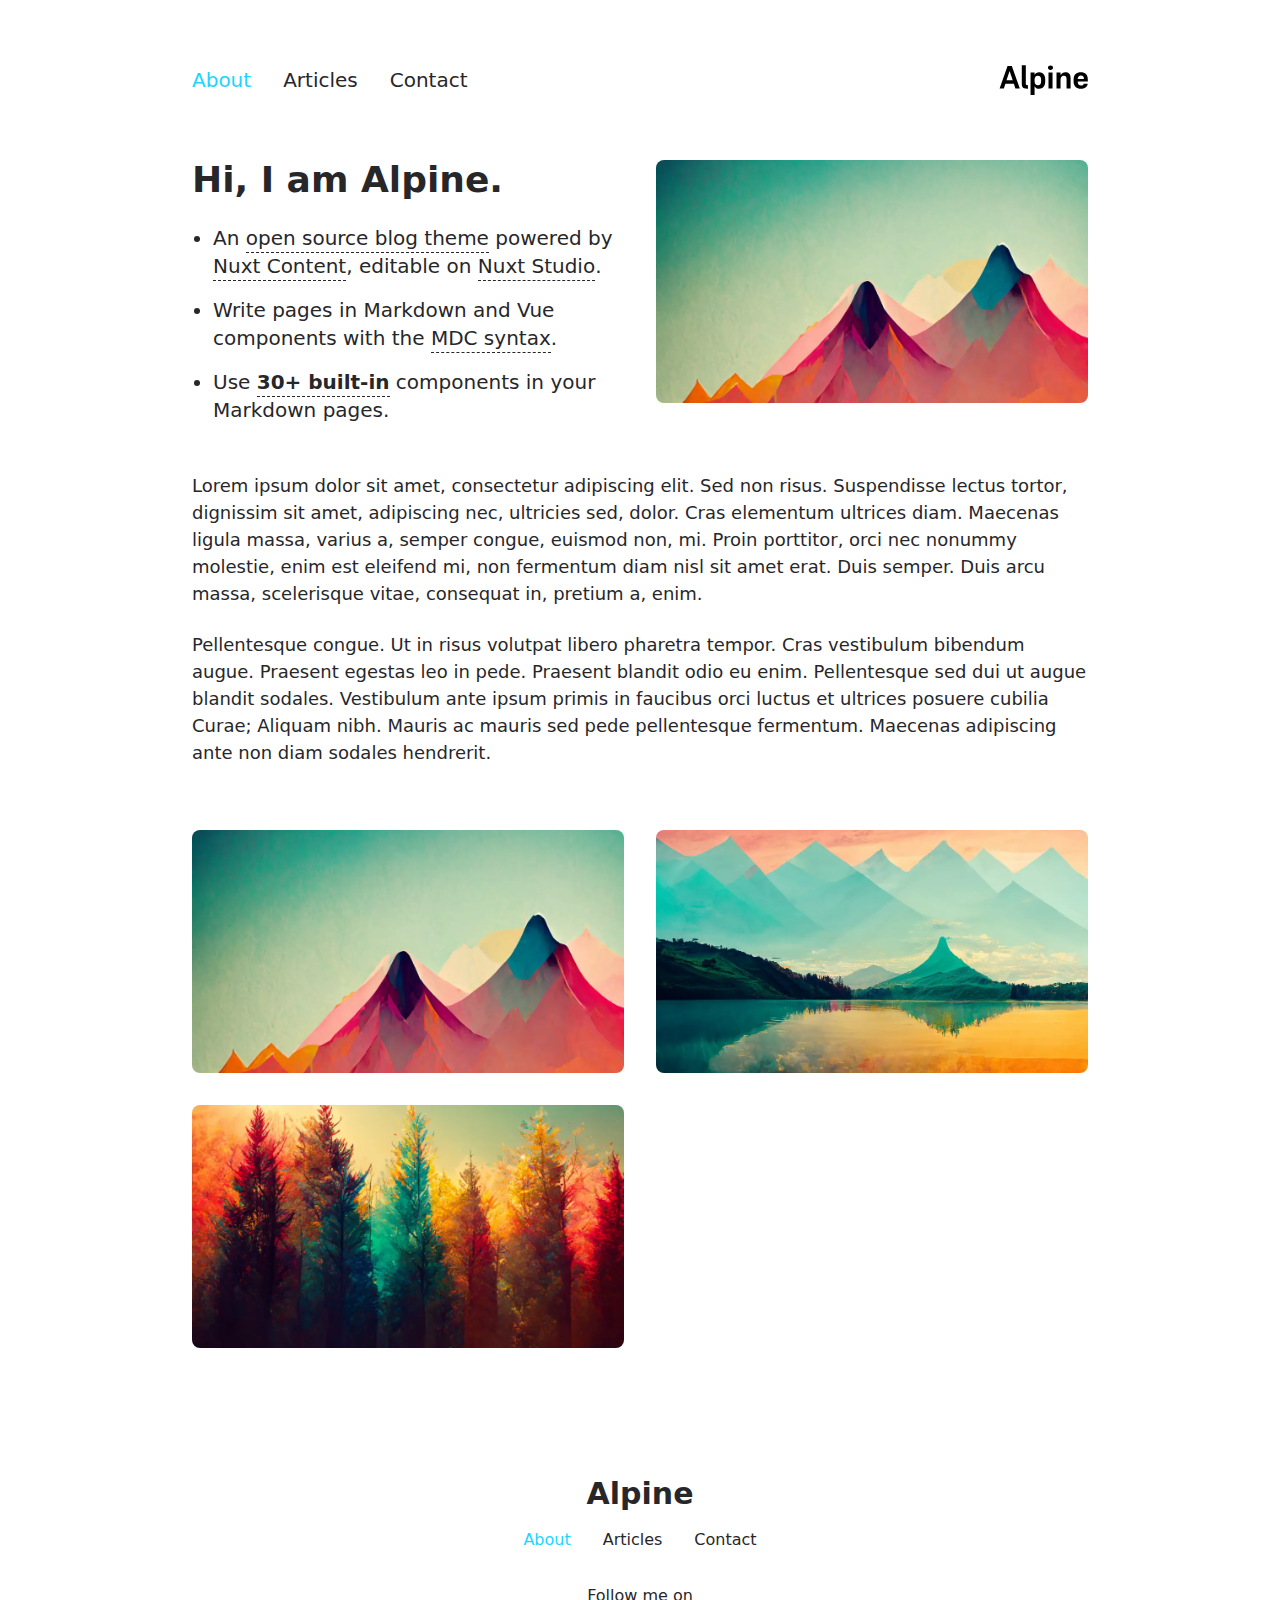
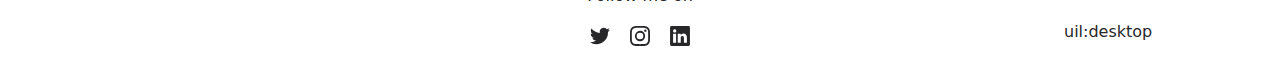
==== index.html @ a9c161ca "Deploying to gh-pages from @ tacxou/alpinenuxt@065f4479658d2d00c48cddea967c4ecc5ad21da4 🚀" ====
<!DOCTYPE html>
<html lang="en">
<head><meta charset="utf-8">
<title>Alpine</title>
<meta name="viewport" content="width=device-width, initial-scale=1">
<meta name="twitter:card" content="summary_large_image">
<meta property="og:image" content="/social-card-preview.png">
<meta property="og:image:width" content="400">
<meta property="og:image:height" content="300">
<meta property="og:image:alt" content="An image showcasing my project.">
<meta property="og:title" content="Alpine">
<meta name="description" content="An open source blog theme powered by Nuxt.">
<meta property="og:description" content="An open source blog theme powered by Nuxt."><link rel="preload" as="fetch" crossorigin="anonymous" href="/_payload.json"><style id="pinceau-theme">@media { :root {--pinceau-mq: initial; --alpine-readableLine: 68ch;--alpine-backdrop-backgroundColor: #f4f4f5b3;--prose-code-inline-padding: 0.2rem 0.375rem 0.2rem 0.375rem;--prose-code-block-backdropFilter: contrast(1);--prose-code-block-border-style: solid;--prose-code-block-border-width: 1px;--prose-tbody-tr-borderBottom-style: dashed;--prose-tbody-tr-borderBottom-width: 1px;--prose-th-textAlign: inherit;--prose-thead-borderBottom-style: solid;--prose-thead-borderBottom-width: 1px;--prose-thead-border-style: solid;--prose-thead-border-width: 0px;--prose-table-textAlign: start;--prose-hr-width: 1px;--prose-hr-style: solid;--prose-li-listStylePosition: outside;--prose-ol-li-markerColor: currentColor;--prose-ol-paddingInlineStart: 21px;--prose-ol-listStyleType: decimal;--prose-ul-li-markerColor: currentColor;--prose-ul-paddingInlineStart: 21px;--prose-ul-listStyleType: disc;--prose-blockquote-border-style: solid;--prose-blockquote-border-width: 4px;--prose-blockquote-quotes: '201C' '201D' '2018' '2019';--prose-blockquote-paddingInlineStart: 24px;--prose-a-code-color-hover: currentColor;--prose-a-code-color-static: currentColor;--prose-a-hasCode-borderBottom: none;--prose-a-border-distance: 2px;--prose-a-border-color-hover: currentColor;--prose-a-border-color-static: currentColor;--prose-a-border-style-hover: solid;--prose-a-border-style-static: dashed;--prose-a-border-width: 1px;--prose-a-color-static: inherit;--prose-a-textDecoration: none;--prose-h6-margin: 3rem 0 2rem;--prose-h5-margin: 3rem 0 2rem;--prose-h4-margin: 3rem 0 2rem;--prose-h3-margin: 3rem 0 2rem;--prose-h2-margin: 3rem 0 2rem;--prose-h1-margin: 0 0 2rem;--prose-p-fontSize: 18px;--typography-lead-loose: 2;--typography-lead-relaxed: 1.625;--typography-lead-normal: 1.5;--typography-lead-snug: 1.375;--typography-lead-tight: 1.25;--typography-lead-none: 1;--typography-lead-10: 2.5rem;--typography-lead-9: 2.25rem;--typography-lead-8: 2rem;--typography-lead-7: 1.75rem;--typography-lead-6: 1.5rem;--typography-lead-5: 1.25rem;--typography-lead-4: 1rem;--typography-lead-3: .75rem;--typography-lead-2: .5rem;--typography-lead-1: .025rem;--typography-fontWeight-black: 900;--typography-fontWeight-extrabold: 800;--typography-fontWeight-bold: 700;--typography-fontWeight-semibold: 600;--typography-fontWeight-medium: 500;--typography-fontWeight-normal: 400;--typography-fontWeight-light: 300;--typography-fontWeight-extralight: 200;--typography-fontWeight-thin: 100;--typography-fontSize-9xl: 128px;--typography-fontSize-8xl: 96px;--typography-fontSize-7xl: 72px;--typography-fontSize-6xl: 60px;--typography-fontSize-5xl: 48px;--typography-fontSize-4xl: 36px;--typography-fontSize-3xl: 30px;--typography-fontSize-2xl: 24px;--typography-fontSize-xl: 20px;--typography-fontSize-lg: 18px;--typography-fontSize-base: 16px;--typography-fontSize-sm: 14px;--typography-fontSize-xs: 12px;--typography-letterSpacing-wide: 0.025em;--typography-letterSpacing-tight: -0.025em;--typography-verticalMargin-base: 24px;--typography-verticalMargin-sm: 16px;--elements-border-secondary-hover: [object Object];--elements-backdrop-background: #fffc;--elements-backdrop-filter: saturate(200%) blur(20px);--elements-container-maxWidth: 64rem;--lead-loose: 2;--lead-relaxed: 1.625;--lead-normal: 1.5;--lead-snug: 1.375;--lead-tight: 1.25;--lead-none: 1;--lead-10: 2.5rem;--lead-9: 2.25rem;--lead-8: 2rem;--lead-7: 1.75rem;--lead-6: 1.5rem;--lead-5: 1.25rem;--lead-4: 1rem;--lead-3: .75rem;--lead-2: .5rem;--lead-1: .025rem;--letterSpacing-widest: 0.1em;--letterSpacing-wider: 0.05em;--letterSpacing-wide: 0.025em;--letterSpacing-normal: 0em;--letterSpacing-tight: -0.025em;--letterSpacing-tighter: -0.05em;--fontSize-9xl: 8rem;--fontSize-8xl: 6rem;--fontSize-7xl: 4.5rem;--fontSize-6xl: 3.75rem;--fontSize-5xl: 3rem;--fontSize-4xl: 2.25rem;--fontSize-3xl: 1.875rem;--fontSize-2xl: 1.5rem;--fontSize-xl: 1.25rem;--fontSize-lg: 1.125rem;--fontSize-base: 1rem;--fontSize-sm: 0.875rem;--fontSize-xs: 0.75rem;--fontWeight-black: 900;--fontWeight-extrabold: 800;--fontWeight-bold: 700;--fontWeight-semibold: 600;--fontWeight-medium: 500;--fontWeight-normal: 400;--fontWeight-light: 300;--fontWeight-extralight: 200;--fontWeight-thin: 100;--font-mono: ui-monospace, SFMono-Regular, Menlo, Monaco, Consolas, Liberation Mono, Courier New, monospace;--font-serif: ui-serif, Georgia, Cambria, Times New Roman, Times, serif;--font-sans: ui-sans-serif, system-ui, -apple-system, BlinkMacSystemFont, Segoe UI, Roboto, Helvetica Neue, Arial, Noto Sans, sans-serif, Apple Color Emoji, Segoe UI Emoji, Segoe UI Symbol, Noto Color Emoji;--opacity-total: 1;--opacity-high: 0.8;--opacity-medium: 0.5;--opacity-soft: 0.3;--opacity-light: 0.15;--opacity-bright: 0.1;--opacity-noOpacity: 0;--borderWidth-lg: 3px;--borderWidth-md: 2px;--borderWidth-sm: 1px;--borderWidth-noBorder: 0;--space-rem-875: 0.875rem;--space-rem-625: 0.625rem;--space-rem-375: 0.375rem;--space-rem-125: 0.125rem;--space-px: 1px;--space-128: 32rem;--space-96: 24rem;--space-80: 20rem;--space-72: 18rem;--space-64: 16rem;--space-60: 15rem;--space-56: 14rem;--space-52: 13rem;--space-48: 12rem;--space-44: 11rem;--space-40: 10rem;--space-36: 9rem;--space-32: 8rem;--space-28: 7rem;--space-24: 6rem;--space-20: 5rem;--space-16: 4rem;--space-14: 3.5rem;--space-12: 3rem;--space-11: 2.75rem;--space-10: 2.5rem;--space-9: 2.25rem;--space-8: 2rem;--space-7: 1.75rem;--space-6: 1.5rem;--space-5: 1.25rem;--space-4: 1rem;--space-3: 0.75rem;--space-2: 0.5rem;--space-1: 0.25rem;--space-0: 0px;--size-full: 100%;--size-7xl: 80rem;--size-6xl: 72rem;--size-5xl: 64rem;--size-4xl: 56rem;--size-3xl: 48rem;--size-2xl: 42rem;--size-xl: 36rem;--size-lg: 32rem;--size-md: 28rem;--size-sm: 24rem;--size-xs: 20rem;--size-200: 200px;--size-104: 104px;--size-80: 80px;--size-64: 64px;--size-56: 56px;--size-48: 48px;--size-40: 40px;--size-32: 32px;--size-24: 24px;--size-20: 20px;--size-16: 16px;--size-12: 12px;--size-8: 8px;--size-6: 6px;--size-4: 4px;--size-2: 2px;--size-0: 0px;--radii-full: 9999px;--radii-3xl: 1.75rem;--radii-2xl: 1.5rem;--radii-xl: 1rem;--radii-lg: 0.75rem;--radii-md: 0.5rem;--radii-sm: 0.375rem;--radii-xs: 0.25rem;--radii-2xs: 0.125rem;--radii-none: 0px;--shadow-none: 0px 0px 0px 0px transparent;--shadow-lg: 0px 10px 15px -3px #000000, 0px 4px 6px -4px #000000;--shadow-md: 0px 4px 6px -1px #000000, 0px 2px 4px -2px #000000;--shadow-sm: 0px 1px 3px 0px #000000, 0px 1px 2px -1px #000000;--shadow-xs: 0px 1px 2px 0px #000000;--height-screen: 100vh;--width-screen: 100vw;--color-primary-900: #002e38;--color-primary-800: #005c70;--color-primary-700: #008aa9;--color-primary-600: #00b9e1;--color-primary-500: #1ad6ff;--color-primary-400: #40ddff;--color-primary-300: #66e4ff;--color-primary-200: #8deaff;--color-primary-100: #b3f1ff;--color-primary-50: #d9f8ff;--color-ruby-900: #380011;--color-ruby-800: #700021;--color-ruby-700: #a90032;--color-ruby-600: #e10043;--color-ruby-500: #ff1a5e;--color-ruby-400: #ff4079;--color-ruby-300: #ff6694;--color-ruby-200: #ff8dae;--color-ruby-100: #ffb3c9;--color-ruby-50: #ffd9e4;--color-pink-900: #380025;--color-pink-800: #70004b;--color-pink-700: #a90070;--color-pink-600: #e10095;--color-pink-500: #ff1ab2;--color-pink-400: #ff40bf;--color-pink-300: #ff66cc;--color-pink-200: #ff8dd8;--color-pink-100: #ffb3e5;--color-pink-50: #ffd9f2;--color-purple-900: #190038;--color-purple-800: #330070;--color-purple-700: #4c00a9;--color-purple-600: #6500e1;--color-purple-500: #811aff;--color-purple-400: #9640ff;--color-purple-300: #ab66ff;--color-purple-200: #c08dff;--color-purple-100: #d5b3ff;--color-purple-50: #ead9ff;--color-royalblue-900: #0b0531;--color-royalblue-800: #160a62;--color-royalblue-700: #211093;--color-royalblue-600: #2c15c4;--color-royalblue-500: #4127e8;--color-royalblue-400: #614bec;--color-royalblue-300: #806ff0;--color-royalblue-200: #a093f3;--color-royalblue-100: #c0b7f7;--color-royalblue-50: #dfdbfb;--color-indigoblue-900: #001238;--color-indigoblue-800: #002370;--color-indigoblue-700: #0035a9;--color-indigoblue-600: #0047e1;--color-indigoblue-500: #1a62ff;--color-indigoblue-400: #407cff;--color-indigoblue-300: #6696ff;--color-indigoblue-200: #8db0ff;--color-indigoblue-100: #b3cbff;--color-indigoblue-50: #d9e5ff;--color-blue-900: #002438;--color-blue-800: #004870;--color-blue-700: #006ca9;--color-blue-600: #0090e1;--color-blue-500: #1aadff;--color-blue-400: #40bbff;--color-blue-300: #66c8ff;--color-blue-200: #8dd6ff;--color-blue-100: #b3e4ff;--color-blue-50: #d9f1ff;--color-lightblue-900: #002e38;--color-lightblue-800: #005c70;--color-lightblue-700: #008aa9;--color-lightblue-600: #00b9e1;--color-lightblue-500: #1ad6ff;--color-lightblue-400: #40ddff;--color-lightblue-300: #66e4ff;--color-lightblue-200: #8deaff;--color-lightblue-100: #b3f1ff;--color-lightblue-50: #d9f8ff;--color-teal-900: #062a28;--color-teal-800: #0b544f;--color-teal-700: #117d77;--color-teal-600: #16a79e;--color-teal-500: #1cd1c6;--color-teal-400: #36e4da;--color-teal-300: #5fe9e1;--color-teal-200: #87efe9;--color-teal-100: #aff4f0;--color-teal-50: #d7faf8;--color-pear-900: #2a2b09;--color-pear-800: #545512;--color-pear-700: #7e801b;--color-pear-600: #a8aa24;--color-pear-500: #d0d32f;--color-pear-400: #d8da52;--color-pear-300: #e0e274;--color-pear-200: #e8e997;--color-pear-100: #eff0ba;--color-pear-50: #f7f8dc;--color-red-900: #380300;--color-red-800: #700700;--color-red-700: #a90a00;--color-red-600: #e10e00;--color-red-500: #ff281a;--color-red-400: #ff4c40;--color-red-300: #ff7066;--color-red-200: #ff948d;--color-red-100: #ffb7b3;--color-red-50: #ffdbd9;--color-orange-900: #381800;--color-orange-800: #702f00;--color-orange-700: #a94700;--color-orange-600: #e15e00;--color-orange-500: #ff7a1a;--color-orange-400: #ff9040;--color-orange-300: #ffa666;--color-orange-200: #ffbd8d;--color-orange-100: #ffd3b3;--color-orange-50: #ffe9d9;--color-yellow-900: #362b03;--color-yellow-800: #6d5605;--color-yellow-700: #a38108;--color-yellow-600: #daac0a;--color-yellow-500: #f5c828;--color-yellow-400: #f7d14c;--color-yellow-300: #f8da70;--color-yellow-200: #fae393;--color-yellow-100: #fcedb7;--color-yellow-50: #fdf6db;--color-green-900: #003f25;--color-green-800: #005e38;--color-green-700: #007e4a;--color-green-600: #009d5d;--color-green-500: #00bd6f;--color-green-400: #00dc82;--color-green-300: #30ffaa;--color-green-200: #83ffcc;--color-green-100: #acffdd;--color-green-50: #d6ffee;--color-gray-900: #18181B;--color-gray-800: #27272A;--color-gray-700: #3f3f46;--color-gray-600: #52525B;--color-gray-500: #71717A;--color-gray-400: #a1a1aa;--color-gray-300: #D4d4d8;--color-gray-200: #e4e4e7;--color-gray-100: #f4f4f5;--color-gray-50: #fafafa;--color-black: #0c0c0d;--color-white: #FFFFFF;--media-portrait: only screen and (orientation: portrait);--media-landscape: only screen and (orientation: landscape);--media-rm: (prefers-reduced-motion: reduce);--media-2xl: (min-width: 1536px);--media-xl: (min-width: 1280px);--media-lg: (min-width: 1024px);--media-md: (min-width: 768px);--media-sm: (min-width: 640px);--media-xs: (min-width: 475px);--alpine-body-color: var(--color-gray-800);--alpine-body-backgroundColor: var(--color-white);--prose-code-inline-fontWeight: var(--typography-fontWeight-normal);--prose-code-inline-fontSize: var(--typography-fontSize-sm);--prose-code-inline-borderRadius: var(--radii-xs);--prose-code-block-pre-padding: var(--typography-verticalMargin-sm);--prose-code-block-margin: var(--typography-verticalMargin-base) 0;--prose-code-block-fontSize: var(--typography-fontSize-sm);--prose-tbody-code-inline-fontSize: var(--typography-fontSize-sm);--prose-tbody-td-padding: var(--typography-verticalMargin-sm);--prose-th-fontWeight: var(--typography-fontWeight-semibold);--prose-th-padding: 0 var(--typography-verticalMargin-sm) var(--typography-verticalMargin-sm) var(--typography-verticalMargin-sm);--prose-table-lineHeight: var(--typography-lead-6);--prose-table-fontSize: var(--typography-fontSize-sm);--prose-table-margin: var(--typography-verticalMargin-base) 0;--prose-hr-margin: var(--typography-verticalMargin-base) 0;--prose-li-margin: var(--typography-verticalMargin-sm) 0;--prose-ol-margin: var(--typography-verticalMargin-base) 0;--prose-ul-margin: var(--typography-verticalMargin-base) 0;--prose-blockquote-margin: var(--typography-verticalMargin-base) 0;--prose-a-code-border-style: var(--prose-a-border-style-static);--prose-a-code-border-width: var(--prose-a-border-width);--prose-a-fontWeight: var(--typography-fontWeight-medium);--prose-img-margin: var(--typography-verticalMargin-base) 0;--prose-strong-fontWeight: var(--typography-fontWeight-semibold);--prose-h6-iconSize: var(--typography-fontSize-base);--prose-h6-fontWeight: var(--typography-fontWeight-semibold);--prose-h6-lineHeight: var(--typography-lead-normal);--prose-h6-fontSize: var(--typography-fontSize-lg);--prose-h5-iconSize: var(--typography-fontSize-lg);--prose-h5-fontWeight: var(--typography-fontWeight-semibold);--prose-h5-lineHeight: var(--typography-lead-snug);--prose-h5-fontSize: var(--typography-fontSize-xl);--prose-h4-iconSize: var(--typography-fontSize-lg);--prose-h4-letterSpacing: var(--typography-letterSpacing-tight);--prose-h4-fontWeight: var(--typography-fontWeight-semibold);--prose-h4-lineHeight: var(--typography-lead-snug);--prose-h4-fontSize: var(--typography-fontSize-2xl);--prose-h3-iconSize: var(--typography-fontSize-xl);--prose-h3-letterSpacing: var(--typography-letterSpacing-tight);--prose-h3-fontWeight: var(--typography-fontWeight-semibold);--prose-h3-lineHeight: var(--typography-lead-snug);--prose-h3-fontSize: var(--typography-fontSize-3xl);--prose-h2-iconSize: var(--typography-fontSize-2xl);--prose-h2-letterSpacing: var(--typography-letterSpacing-tight);--prose-h2-fontWeight: var(--typography-fontWeight-semibold);--prose-h2-lineHeight: var(--typography-lead-tight);--prose-h2-fontSize: var(--typography-fontSize-4xl);--prose-h1-iconSize: var(--typography-fontSize-3xl);--prose-h1-letterSpacing: var(--typography-letterSpacing-tight);--prose-h1-fontWeight: var(--typography-fontWeight-bold);--prose-h1-lineHeight: var(--typography-lead-tight);--prose-h1-fontSize: var(--typography-fontSize-5xl);--prose-p-br-margin: var(--typography-verticalMargin-base) 0 0 0;--prose-p-margin: var(--typography-verticalMargin-base) 0;--prose-p-lineHeight: var(--typography-lead-normal);--typography-color-primary-900: var(--color-primary-900);--typography-color-primary-800: var(--color-primary-800);--typography-color-primary-700: var(--color-primary-700);--typography-color-primary-600: var(--color-primary-600);--typography-color-primary-500: var(--color-primary-500);--typography-color-primary-400: var(--color-primary-400);--typography-color-primary-300: var(--color-primary-300);--typography-color-primary-200: var(--color-primary-200);--typography-color-primary-100: var(--color-primary-100);--typography-color-primary-50: var(--color-primary-50);--typography-font-code: var(--font-mono);--typography-font-body: var(--font-sans);--typography-font-display: var(--font-sans);--typography-body-backgroundColor: var(--color-white);--typography-body-color: var(--color-black);--elements-state-danger-borderColor-secondary: var(--color-red-200);--elements-state-danger-borderColor-primary: var(--color-red-100);--elements-state-danger-backgroundColor-secondary: var(--color-red-100);--elements-state-danger-backgroundColor-primary: var(--color-red-50);--elements-state-danger-color-secondary: var(--color-red-600);--elements-state-danger-color-primary: var(--color-red-500);--elements-state-warning-borderColor-secondary: var(--color-yellow-200);--elements-state-warning-borderColor-primary: var(--color-yellow-100);--elements-state-warning-backgroundColor-secondary: var(--color-yellow-100);--elements-state-warning-backgroundColor-primary: var(--color-yellow-50);--elements-state-warning-color-secondary: var(--color-yellow-700);--elements-state-warning-color-primary: var(--color-yellow-600);--elements-state-success-borderColor-secondary: var(--color-green-200);--elements-state-success-borderColor-primary: var(--color-green-100);--elements-state-success-backgroundColor-secondary: var(--color-green-100);--elements-state-success-backgroundColor-primary: var(--color-green-50);--elements-state-success-color-secondary: var(--color-green-600);--elements-state-success-color-primary: var(--color-green-500);--elements-state-info-borderColor-secondary: var(--color-blue-200);--elements-state-info-borderColor-primary: var(--color-blue-100);--elements-state-info-backgroundColor-secondary: var(--color-blue-100);--elements-state-info-backgroundColor-primary: var(--color-blue-50);--elements-state-info-color-secondary: var(--color-blue-600);--elements-state-info-color-primary: var(--color-blue-500);--elements-state-primary-borderColor-secondary: var(--color-primary-200);--elements-state-primary-borderColor-primary: var(--color-primary-100);--elements-state-primary-backgroundColor-secondary: var(--color-primary-100);--elements-state-primary-backgroundColor-primary: var(--color-primary-50);--elements-state-primary-color-secondary: var(--color-primary-700);--elements-state-primary-color-primary: var(--color-primary-600);--elements-surface-secondary-backgroundColor: var(--color-gray-200);--elements-surface-primary-backgroundColor: var(--color-gray-100);--elements-surface-background-base: var(--color-gray-100);--elements-border-secondary-static: var(--color-gray-200);--elements-border-primary-hover: var(--color-gray-200);--elements-border-primary-static: var(--color-gray-100);--elements-container-padding-md: var(--space-16);--elements-container-padding-sm: var(--space-12);--elements-container-padding-xs: var(--space-8);--elements-container-padding-mobile: var(--space-6);--elements-text-secondary-color-hover: var(--color-gray-700);--elements-text-secondary-color-static: var(--color-gray-500);--elements-text-primary-color-static: var(--color-gray-900);--text-6xl-lineHeight: var(--lead-none);--text-6xl-fontSize: var(--fontSize-6xl);--text-5xl-lineHeight: var(--lead-none);--text-5xl-fontSize: var(--fontSize-5xl);--text-4xl-lineHeight: var(--lead-10);--text-4xl-fontSize: var(--fontSize-4xl);--text-3xl-lineHeight: var(--lead-9);--text-3xl-fontSize: var(--fontSize-3xl);--text-2xl-lineHeight: var(--lead-8);--text-2xl-fontSize: var(--fontSize-2xl);--text-xl-lineHeight: var(--lead-7);--text-xl-fontSize: var(--fontSize-xl);--text-lg-lineHeight: var(--lead-7);--text-lg-fontSize: var(--fontSize-lg);--text-base-lineHeight: var(--lead-6);--text-base-fontSize: var(--fontSize-base);--text-sm-lineHeight: var(--lead-5);--text-sm-fontSize: var(--fontSize-sm);--text-xs-lineHeight: var(--lead-4);--text-xs-fontSize: var(--fontSize-xs);--shadow-2xl: 0px 25px 50px -12px var(--color-gray-900);--shadow-xl: 0px 20px 25px -5px var(--color-gray-400), 0px 8px 10px -6px #000000;--color-secondary-900: var(--color-gray-900);--color-secondary-800: var(--color-gray-800);--color-secondary-700: var(--color-gray-700);--color-secondary-600: var(--color-gray-600);--color-secondary-500: var(--color-gray-500);--color-secondary-400: var(--color-gray-400);--color-secondary-300: var(--color-gray-300);--color-secondary-200: var(--color-gray-200);--color-secondary-100: var(--color-gray-100);--color-secondary-50: var(--color-gray-50);--prose-a-code-background-hover: var(--typography-color-primary-50);--prose-a-code-border-color-hover: var(--typography-color-primary-500);--prose-a-color-hover: var(--typography-color-primary-500);--typography-color-secondary-900: var(--color-secondary-900);--typography-color-secondary-800: var(--color-secondary-800);--typography-color-secondary-700: var(--color-secondary-700);--typography-color-secondary-600: var(--color-secondary-600);--typography-color-secondary-500: var(--color-secondary-500);--typography-color-secondary-400: var(--color-secondary-400);--typography-color-secondary-300: var(--color-secondary-300);--typography-color-secondary-200: var(--color-secondary-200);--typography-color-secondary-100: var(--color-secondary-100);--typography-color-secondary-50: var(--color-secondary-50);--prose-code-inline-backgroundColor: var(--typography-color-secondary-100);--prose-code-inline-color: var(--typography-color-secondary-700);--prose-code-block-backgroundColor: var(--typography-color-secondary-100);--prose-code-block-color: var(--typography-color-secondary-700);--prose-code-block-border-color: var(--typography-color-secondary-200);--prose-tbody-tr-borderBottom-color: var(--typography-color-secondary-200);--prose-th-color: var(--typography-color-secondary-600);--prose-thead-borderBottom-color: var(--typography-color-secondary-200);--prose-thead-border-color: var(--typography-color-secondary-300);--prose-hr-color: var(--typography-color-secondary-200);--prose-blockquote-border-color: var(--typography-color-secondary-200);--prose-blockquote-color: var(--typography-color-secondary-500);--prose-a-code-border-color-static: var(--typography-color-secondary-400); } }@media { :root.dark {--pinceau-mq: dark; --alpine-backdrop-backgroundColor: #18181bb3;--prose-code-block-backdropFilter: contrast(1);--prose-ol-li-markerColor: currentColor;--prose-ul-li-markerColor: currentColor;--prose-a-code-color-hover: currentColor;--prose-a-code-color-static: currentColor;--prose-a-border-color-hover: currentColor;--prose-a-border-color-static: currentColor;--prose-a-color-static: inherit;--elements-backdrop-background: #0c0d0ccc;--alpine-body-color: var(--color-gray-200);--alpine-body-backgroundColor: var(--color-black);--typography-body-backgroundColor: var(--color-black);--typography-body-color: var(--color-white);--elements-state-danger-borderColor-secondary: var(--color-red-700);--elements-state-danger-borderColor-primary: var(--color-red-800);--elements-state-danger-backgroundColor-secondary: var(--color-red-800);--elements-state-danger-backgroundColor-primary: var(--color-red-900);--elements-state-danger-color-secondary: var(--color-red-200);--elements-state-danger-color-primary: var(--color-red-300);--elements-state-warning-borderColor-secondary: var(--color-yellow-700);--elements-state-warning-borderColor-primary: var(--color-yellow-800);--elements-state-warning-backgroundColor-secondary: var(--color-yellow-800);--elements-state-warning-backgroundColor-primary: var(--color-yellow-900);--elements-state-warning-color-secondary: var(--color-yellow-200);--elements-state-warning-color-primary: var(--color-yellow-400);--elements-state-success-borderColor-secondary: var(--color-green-700);--elements-state-success-borderColor-primary: var(--color-green-800);--elements-state-success-backgroundColor-secondary: var(--color-green-800);--elements-state-success-backgroundColor-primary: var(--color-green-900);--elements-state-success-color-secondary: var(--color-green-200);--elements-state-success-color-primary: var(--color-green-400);--elements-state-info-borderColor-secondary: var(--color-blue-700);--elements-state-info-borderColor-primary: var(--color-blue-800);--elements-state-info-backgroundColor-secondary: var(--color-blue-800);--elements-state-info-backgroundColor-primary: var(--color-blue-900);--elements-state-info-color-secondary: var(--color-blue-200);--elements-state-info-color-primary: var(--color-blue-400);--elements-state-primary-borderColor-secondary: var(--color-primary-700);--elements-state-primary-borderColor-primary: var(--color-primary-800);--elements-state-primary-backgroundColor-secondary: var(--color-primary-800);--elements-state-primary-backgroundColor-primary: var(--color-primary-900);--elements-state-primary-color-secondary: var(--color-primary-200);--elements-state-primary-color-primary: var(--color-primary-400);--elements-surface-secondary-backgroundColor: var(--color-gray-800);--elements-surface-primary-backgroundColor: var(--color-gray-900);--elements-surface-background-base: var(--color-gray-900);--elements-border-secondary-static: var(--color-gray-800);--elements-border-primary-hover: var(--color-gray-800);--elements-border-primary-static: var(--color-gray-900);--elements-text-secondary-color-hover: var(--color-gray-200);--elements-text-secondary-color-static: var(--color-gray-400);--elements-text-primary-color-static: var(--color-gray-50);--prose-a-code-background-hover: var(--typography-color-primary-900);--prose-a-code-border-color-hover: var(--typography-color-primary-600);--prose-a-color-hover: var(--typography-color-primary-400);--prose-code-inline-backgroundColor: var(--typography-color-secondary-800);--prose-code-inline-color: var(--typography-color-secondary-200);--prose-code-block-backgroundColor: var(--typography-color-secondary-900);--prose-code-block-color: var(--typography-color-secondary-200);--prose-code-block-border-color: var(--typography-color-secondary-800);--prose-tbody-tr-borderBottom-color: var(--typography-color-secondary-800);--prose-th-color: var(--typography-color-secondary-400);--prose-thead-borderBottom-color: var(--typography-color-secondary-800);--prose-thead-border-color: var(--typography-color-secondary-600);--prose-hr-color: var(--typography-color-secondary-800);--prose-blockquote-border-color: var(--typography-color-secondary-700);--prose-blockquote-color: var(--typography-color-secondary-400);--prose-a-code-border-color-static: var(--typography-color-secondary-600); } }</style><style id="pinceau-runtime-hydratable">@media{.phy[--]{--puid:Q62Azb-v;}.pv-rjK8xv{max-width:var(--elements-container-maxWidth);padding-left:var(--elements-container-padding-mobile);padding-right:var(--elements-container-padding-mobile);}@media (min-width: 475px){.pv-rjK8xv{padding-left:var(--elements-container-padding-xs);padding-right:var(--elements-container-padding-xs);}}@media (min-width: 640px){.pv-rjK8xv{padding-left:var(--elements-container-padding-sm);padding-right:var(--elements-container-padding-sm);}}@media (min-width: 768px){.pv-rjK8xv{padding-left:var(--elements-container-padding-md);padding-right:var(--elements-container-padding-md);}}} @media{.phy[--]{--puid:uW8d8g-c;}.pc-uW8d8g[data-v-44329c9f]{---6-li-cols:2;}} </style><link rel="modulepreload" as="script" crossorigin href="/_nuxt/entry.f70434bf.js"><link rel="preload" as="style" href="/_nuxt/entry.2b709d1c.css"><link rel="modulepreload" as="script" crossorigin href="/_nuxt/NuxtImg.b9c21351.js"><link rel="modulepreload" as="script" crossorigin href="/_nuxt/document-driven.fb18ffa7.js"><link rel="modulepreload" as="script" crossorigin href="/_nuxt/DocumentDrivenEmpty.24785bc3.js"><link rel="modulepreload" as="script" crossorigin href="/_nuxt/ContentRenderer.eff887c9.js"><link rel="modulepreload" as="script" crossorigin href="/_nuxt/ContentRendererMarkdown.15ed6952.js"><link rel="modulepreload" as="script" crossorigin href="/_nuxt/DocumentDrivenNotFound.b6bf1b9c.js"><link rel="preload" as="style" href="/_nuxt/DocumentDrivenNotFound.aa939160.css"><link rel="modulepreload" as="script" crossorigin href="/_nuxt/default.c0fbbbee.js"><link rel="modulepreload" as="script" crossorigin href="/_nuxt/Hero.822b4561.js"><link rel="preload" as="style" href="/_nuxt/Hero.40fe82b2.css"><link rel="modulepreload" as="script" crossorigin href="/_nuxt/ContentSlot.7beb32d0.js"><link rel="modulepreload" as="script" crossorigin href="/_nuxt/ProseUl.b142f2b4.js"><link rel="preload" as="style" href="/_nuxt/ProseUl.0edd7272.css"><link rel="modulepreload" as="script" crossorigin href="/_nuxt/ProseLi.d244c85e.js"><link rel="preload" as="style" href="/_nuxt/ProseLi.a0b5f8a8.css"><link rel="modulepreload" as="script" crossorigin href="/_nuxt/ProseA.a96cb0eb.js"><link rel="preload" as="style" href="/_nuxt/ProseA.baee409d.css"><link rel="modulepreload" as="script" crossorigin href="/_nuxt/ProseStrong.43aca13a.js"><link rel="preload" as="style" href="/_nuxt/ProseStrong.b01d4b3b.css"><link rel="modulepreload" as="script" crossorigin href="/_nuxt/ProseP.aa64d2d5.js"><link rel="preload" as="style" href="/_nuxt/ProseP.b99f89cd.css"><link rel="modulepreload" as="script" crossorigin href="/_nuxt/Gallery.5dc4c3af.js"><link rel="preload" as="style" href="/_nuxt/Gallery.c50df0ef.css"><link rel="prefetch" as="style" href="/_nuxt/article.06aa1a19.css"><link rel="prefetch" as="script" crossorigin href="/_nuxt/article.076bd85d.js"><link rel="prefetch" as="script" crossorigin href="/_nuxt/date.824a539b.js"><link rel="prefetch" as="script" crossorigin href="/_nuxt/page.bf52fc5b.js"><link rel="prefetch" as="script" crossorigin href="/_nuxt/client-db.83b15146.js"><link rel="prefetch" as="script" crossorigin href="/_nuxt/debug.629c3bcd.js"><link rel="prefetch" as="style" href="/_nuxt/useStudio.a92b5f33.css"><link rel="prefetch" as="script" crossorigin href="/_nuxt/useStudio.7dbbc613.js"><link rel="prefetch" as="script" crossorigin href="/_nuxt/asyncData.117b8d54.js"><link rel="prefetch" as="style" href="/_nuxt/error-404.7910d5ca.css"><link rel="prefetch" as="script" crossorigin href="/_nuxt/error-404.338d153f.js"><link rel="prefetch" as="style" href="/_nuxt/error-500.1db01289.css"><link rel="prefetch" as="script" crossorigin href="/_nuxt/error-500.3a7c7609.js"><link rel="stylesheet" href="/_nuxt/entry.2b709d1c.css"><link rel="stylesheet" href="/_nuxt/DocumentDrivenNotFound.aa939160.css"><link rel="stylesheet" href="/_nuxt/Hero.40fe82b2.css"><link rel="stylesheet" href="/_nuxt/ProseUl.0edd7272.css"><link rel="stylesheet" href="/_nuxt/ProseLi.a0b5f8a8.css"><link rel="stylesheet" href="/_nuxt/ProseA.baee409d.css"><link rel="stylesheet" href="/_nuxt/ProseStrong.b01d4b3b.css"><link rel="stylesheet" href="/_nuxt/ProseP.b99f89cd.css"><link rel="stylesheet" href="/_nuxt/Gallery.c50df0ef.css"><script>"use strict";(()=>{const a=window,e=document.documentElement,m=["dark","light"],c=window.localStorage.getItem("nuxt-color-mode")||"system";let n=c==="system"?f():c;const l=e.getAttribute("data-color-mode-forced");l&&(n=l),i(n),a["__NUXT_COLOR_MODE__"]={preference:c,value:n,getColorScheme:f,addColorScheme:i,removeColorScheme:d};function i(o){const t=""+o+"",s="";e.classList?e.classList.add(t):e.className+=" "+t,s&&e.setAttribute("data-"+s,o)}function d(o){const t=""+o+"",s="";e.classList?e.classList.remove(t):e.className=e.className.replace(new RegExp(t,"g"),""),s&&e.removeAttribute("data-"+s)}function r(o){return a.matchMedia("(prefers-color-scheme"+o+")")}function f(){if(a.matchMedia&&r("").media!=="not all"){for(const o of m)if(r(":"+o).matches)return o}return"light"}})();
</script></head>
<body ><div id="__nuxt"><div class="container pv-rjK8xv pc-Q62Azb app-layout" data-v-93c22c3b data-v-6d327d86><!--[--><div class="nuxt-progress" style="width:0%;height:3px;opacity:0;background-size:Infinity% auto;" data-v-93c22c3b></div><header class="right" data-v-93c22c3b data-v-ebfd1e7c><div class="menu" data-v-ebfd1e7c><button aria-label="Navigation Menu" data-v-ebfd1e7c><svg width="24" height="24" viewBox="0 0 68 68" fill="currentColor" xmlns="http://www.w3.org/2000/svg" data-v-ebfd1e7c><path d="M8 34C8 32.1362 8 31.2044 8.30448 30.4693C8.71046 29.4892 9.48915 28.7105 10.4693 28.3045C11.2044 28 12.1362 28 14 28C15.8638 28 16.7956 28 17.5307 28.3045C18.5108 28.7105 19.2895 29.4892 19.6955 30.4693C20 31.2044 20 32.1362 20 34C20 35.8638 20 36.7956 19.6955 37.5307C19.2895 38.5108 18.5108 39.2895 17.5307 39.6955C16.7956 40 15.8638 40 14 40C12.1362 40 11.2044 40 10.4693 39.6955C9.48915 39.2895 8.71046 38.5108 8.30448 37.5307C8 36.7956 8 35.8638 8 34Z" data-v-ebfd1e7c></path><path d="M28 34C28 32.1362 28 31.2044 28.3045 30.4693C28.7105 29.4892 29.4892 28.7105 30.4693 28.3045C31.2044 28 32.1362 28 34 28C35.8638 28 36.7956 28 37.5307 28.3045C38.5108 28.7105 39.2895 29.4892 39.6955 30.4693C40 31.2044 40 32.1362 40 34C40 35.8638 40 36.7956 39.6955 37.5307C39.2895 38.5108 38.5108 39.2895 37.5307 39.6955C36.7956 40 35.8638 40 34 40C32.1362 40 31.2044 40 30.4693 39.6955C29.4892 39.2895 28.7105 38.5108 28.3045 37.5307C28 36.7956 28 35.8638 28 34Z" data-v-ebfd1e7c></path><path d="M48 34C48 32.1362 48 31.2044 48.3045 30.4693C48.7105 29.4892 49.4892 28.7105 50.4693 28.3045C51.2044 28 52.1362 28 54 28C55.8638 28 56.7956 28 57.5307 28.3045C58.5108 28.7105 59.2895 29.4892 59.6955 30.4693C60 31.2044 60 32.1362 60 34C60 35.8638 60 36.7956 59.6955 37.5307C59.2895 38.5108 58.5108 39.2895 57.5307 39.6955C56.7956 40 55.8638 40 54 40C52.1362 40 51.2044 40 50.4693 39.6955C49.4892 39.2895 48.7105 38.5108 48.3045 37.5307C48 36.7956 48 35.8638 48 34Z" data-v-ebfd1e7c></path></svg></button></div><div class="overlay" data-v-ebfd1e7c><nav data-v-ebfd1e7c data-v-47e45ff0><ul data-v-47e45ff0><!--[--><li data-v-47e45ff0><a aria-current="page" href="/" class="router-link-active router-link-exact-active" data-v-47e45ff0><span class="underline-fx" data-v-47e45ff0></span> About</a></li><li data-v-47e45ff0><a href="/articles" class="" data-v-47e45ff0><span class="underline-fx" data-v-47e45ff0></span> Articles</a></li><li data-v-47e45ff0><a href="/contact" class="" data-v-47e45ff0><span class="underline-fx" data-v-47e45ff0></span> Contact</a></li><!--]--></ul></nav></div><div class="logo" data-v-ebfd1e7c><a aria-current="page" href="/" class="router-link-active router-link-exact-active" data-v-ebfd1e7c><img src="/logo-dark.svg" class="dark-img" alt="alpine" width="89" height="31" data-v-ebfd1e7c><img src="/logo.svg" class="light-img" alt="alpine" width="89" height="31" data-v-ebfd1e7c></a></div><div class="main-nav" data-v-ebfd1e7c><nav data-v-ebfd1e7c data-v-47e45ff0><ul data-v-47e45ff0><!--[--><li data-v-47e45ff0><a aria-current="page" href="/" class="router-link-active router-link-exact-active" data-v-47e45ff0><span class="underline-fx" data-v-47e45ff0></span> About</a></li><li data-v-47e45ff0><a href="/articles" class="" data-v-47e45ff0><span class="underline-fx" data-v-47e45ff0></span> Articles</a></li><li data-v-47e45ff0><a href="/contact" class="" data-v-47e45ff0><span class="underline-fx" data-v-47e45ff0></span> Contact</a></li><!--]--></ul></nav></div></header><!--[--><div class="document-driven-page"><main><!--[--><div><section class="hero" data-v-01e9d2f4><div class="layout" data-v-01e9d2f4><div class="content" data-v-01e9d2f4><div class="title" data-v-01e9d2f4><!--[-->Hi, I am Alpine.<!--]--></div><div class="description" data-v-01e9d2f4><!--[--><ul data-v-5feda7b5><!--[--><li data-v-996e086c><!--[-->An <a href="https://github.com/nuxt-themes/alpine" rel="nofollow" data-v-af1c0c3b><!--[-->open source blog theme<!--]--></a> powered by <a href="https://content.nuxtjs.org" rel="nofollow" data-v-af1c0c3b><!--[-->Nuxt Content<!--]--></a>, editable on <a href="https://nuxt.studio" rel="nofollow" data-v-af1c0c3b><!--[-->Nuxt Studio<!--]--></a>.<!--]--></li><li data-v-996e086c><!--[-->Write pages in Markdown and Vue components with the <a href="https://content.nuxtjs.org/guide/writing/mdc" rel="nofollow" data-v-af1c0c3b><!--[-->MDC syntax<!--]--></a>.<!--]--></li><li data-v-996e086c><!--[-->Use <a href="https://elements.nuxt.space" rel="nofollow" data-v-af1c0c3b><!--[--><strong data-v-9d7bd52e><!--[-->30+ built-in<!--]--></strong><!--]--></a> components in your Markdown pages.<!--]--></li><!--]--></ul><!--]--></div></div><img src="/alpine-0.webp" class="right" alt="Hero Image" width="16" height="9" data-v-01e9d2f4></div></section><p data-v-63bfa697><!--[-->Lorem ipsum dolor sit amet, consectetur adipiscing elit. Sed non risus. Suspendisse lectus tortor, dignissim sit amet, adipiscing nec, ultricies sed, dolor. Cras elementum ultrices diam. Maecenas ligula massa, varius a, semper congue, euismod non, mi. Proin porttitor, orci nec nonummy molestie, enim est eleifend mi, non fermentum diam nisl sit amet erat. Duis semper. Duis arcu massa, scelerisque vitae, consequat in, pretium a, enim.<!--]--></p><p data-v-63bfa697><!--[-->Pellentesque congue. Ut in risus volutpat libero pharetra tempor. Cras vestibulum bibendum augue. Praesent egestas leo in pede. Praesent blandit odio eu enim. Pellentesque sed dui ut augue blandit sodales. Vestibulum ante ipsum primis in faucibus orci luctus et ultrices posuere cubilia Curae; Aliquam nibh. Mauris ac mauris sed pede pellentesque fermentum. Maecenas adipiscing ante non diam sodales hendrerit.<!--]--></p><section class="gallery pc-uW8d8g" data-v-44329c9f><div class="layout" data-v-44329c9f><!--[--><img src="/alpine-0.webp" width="16" height="9" data-v-44329c9f><img src="/alpine-1.webp" width="16" height="9" data-v-44329c9f><img src="/alpine-2.webp" width="16" height="9" data-v-44329c9f><!--]--></div></section></div><!--]--></main></div><!--]--><footer class="center" data-v-93c22c3b data-v-d63b5c07><a href="https://www.github.com/nuxt-themes/alpine" rel="noopener noreferrer" class="credits" data-v-d63b5c07>Alpine</a><div class="navigation" data-v-d63b5c07><nav data-v-d63b5c07 data-v-47e45ff0><ul data-v-47e45ff0><!--[--><li data-v-47e45ff0><a aria-current="page" href="/" class="router-link-active router-link-exact-active" data-v-47e45ff0><span class="underline-fx" data-v-47e45ff0></span> About</a></li><li data-v-47e45ff0><a href="/articles" class="" data-v-47e45ff0><span class="underline-fx" data-v-47e45ff0></span> Articles</a></li><li data-v-47e45ff0><a href="/contact" class="" data-v-47e45ff0><span class="underline-fx" data-v-47e45ff0></span> Contact</a></li><!--]--></ul></nav></div><p class="message" data-v-d63b5c07>Follow me on</p><div class="icons" data-v-d63b5c07><div class="social" data-v-d63b5c07><!--[--><a href="https://twitter.com/nuxtlabs" rel="noopener noreferrer" target="_blank" title="nuxtlabs" aria-label="nuxtlabs" data-v-ddf2f94a><svg xmlns="http://www.w3.org/2000/svg" xmlns:xlink="http://www.w3.org/1999/xlink" aria-hidden="true" role="img" class="icon" data-v-ddf2f94a style="" width="1em" height="1em" viewBox="0 0 24 24" data-v-121c6e7d><path fill="currentColor" d="M22 5.8a8.49 8.49 0 0 1-2.36.64a4.13 4.13 0 0 0 1.81-2.27a8.21 8.21 0 0 1-2.61 1a4.1 4.1 0 0 0-7 3.74a11.64 11.64 0 0 1-8.45-4.29a4.16 4.16 0 0 0-.55 2.07a4.09 4.09 0 0 0 1.82 3.41a4.05 4.05 0 0 1-1.86-.51v.05a4.1 4.1 0 0 0 3.3 4a3.93 3.93 0 0 1-1.1.17a4.9 4.9 0 0 1-.77-.07a4.11 4.11 0 0 0 3.83 2.84A8.22 8.22 0 0 1 3 18.34a7.93 7.93 0 0 1-1-.06a11.57 11.57 0 0 0 6.29 1.85A11.59 11.59 0 0 0 20 8.45v-.53a8.43 8.43 0 0 0 2-2.12Z"/></svg></a><a href="https://instagram.com/atinuxt" rel="noopener noreferrer" target="_blank" title="atinuxt" aria-label="atinuxt" data-v-ddf2f94a><svg xmlns="http://www.w3.org/2000/svg" xmlns:xlink="http://www.w3.org/1999/xlink" aria-hidden="true" role="img" class="icon" data-v-ddf2f94a style="" width="1em" height="1em" viewBox="0 0 24 24" data-v-121c6e7d><path fill="currentColor" d="M17.34 5.46a1.2 1.2 0 1 0 1.2 1.2a1.2 1.2 0 0 0-1.2-1.2Zm4.6 2.42a7.59 7.59 0 0 0-.46-2.43a4.94 4.94 0 0 0-1.16-1.77a4.7 4.7 0 0 0-1.77-1.15a7.3 7.3 0 0 0-2.43-.47C15.06 2 14.72 2 12 2s-3.06 0-4.12.06a7.3 7.3 0 0 0-2.43.47a4.78 4.78 0 0 0-1.77 1.15a4.7 4.7 0 0 0-1.15 1.77a7.3 7.3 0 0 0-.47 2.43C2 8.94 2 9.28 2 12s0 3.06.06 4.12a7.3 7.3 0 0 0 .47 2.43a4.7 4.7 0 0 0 1.15 1.77a4.78 4.78 0 0 0 1.77 1.15a7.3 7.3 0 0 0 2.43.47C8.94 22 9.28 22 12 22s3.06 0 4.12-.06a7.3 7.3 0 0 0 2.43-.47a4.7 4.7 0 0 0 1.77-1.15a4.85 4.85 0 0 0 1.16-1.77a7.59 7.59 0 0 0 .46-2.43c0-1.06.06-1.4.06-4.12s0-3.06-.06-4.12ZM20.14 16a5.61 5.61 0 0 1-.34 1.86a3.06 3.06 0 0 1-.75 1.15a3.19 3.19 0 0 1-1.15.75a5.61 5.61 0 0 1-1.86.34c-1 .05-1.37.06-4 .06s-3 0-4-.06a5.73 5.73 0 0 1-1.94-.3a3.27 3.27 0 0 1-1.1-.75a3 3 0 0 1-.74-1.15a5.54 5.54 0 0 1-.4-1.9c0-1-.06-1.37-.06-4s0-3 .06-4a5.54 5.54 0 0 1 .35-1.9A3 3 0 0 1 5 5a3.14 3.14 0 0 1 1.1-.8A5.73 5.73 0 0 1 8 3.86c1 0 1.37-.06 4-.06s3 0 4 .06a5.61 5.61 0 0 1 1.86.34a3.06 3.06 0 0 1 1.19.8a3.06 3.06 0 0 1 .75 1.1a5.61 5.61 0 0 1 .34 1.9c.05 1 .06 1.37.06 4s-.01 3-.06 4ZM12 6.87A5.13 5.13 0 1 0 17.14 12A5.12 5.12 0 0 0 12 6.87Zm0 8.46A3.33 3.33 0 1 1 15.33 12A3.33 3.33 0 0 1 12 15.33Z"/></svg></a><a href="https://www.linkedin.com/company/nuxtlabs" rel="noopener noreferrer" target="_blank" title="LinkedIn" aria-label="LinkedIn" data-v-ddf2f94a><svg xmlns="http://www.w3.org/2000/svg" xmlns:xlink="http://www.w3.org/1999/xlink" aria-hidden="true" role="img" class="icon" data-v-ddf2f94a style="" width="1em" height="1em" viewBox="0 0 24 24" data-v-121c6e7d><path fill="currentColor" d="M20.47 2H3.53a1.45 1.45 0 0 0-1.47 1.43v17.14A1.45 1.45 0 0 0 3.53 22h16.94a1.45 1.45 0 0 0 1.47-1.43V3.43A1.45 1.45 0 0 0 20.47 2ZM8.09 18.74h-3v-9h3ZM6.59 8.48a1.56 1.56 0 1 1 0-3.12a1.57 1.57 0 1 1 0 3.12Zm12.32 10.26h-3v-4.83c0-1.21-.43-2-1.52-2A1.65 1.65 0 0 0 12.85 13a2 2 0 0 0-.1.73v5h-3v-9h3V11a3 3 0 0 1 2.71-1.5c2 0 3.45 1.29 3.45 4.06Z"/></svg></a><!--]--></div><div class="color-mode-switch" data-v-d63b5c07><button aria-label="Color Mode" data-v-d63b5c07 data-v-693a1e33><span data-v-693a1e33></span></button></div></div></footer><!--]--></div></div><script type="application/json" id="__NUXT_DATA__" data-ssr="true" data-src="/_payload.json">[{"state":1,"_errors":176,"serverRendered":146,"path":7,"prerenderedAt":-1},["Reactive",2],{"$sdd-pages":3,"$sdd-surrounds":131,"$sdd-globals":142,"$scolor-mode":144,"$sdd-navigation":147,"$sicons":167},["ShallowRef",4],["ShallowReactive",5],{"/":6},{"_path":7,"_dir":8,"_draft":9,"_partial":9,"_locale":8,"_empty":9,"title":10,"description":11,"layout":12,"head":13,"body":15,"_type":126,"_id":127,"_source":128,"_file":129,"_extension":130},"/","",false,"About","An open source blog theme powered by Nuxt.","default",{"title":14},"Alpine",{"type":16,"children":17,"toc":123},"root",[18,108,113,118],{"type":19,"tag":20,"props":21,"children":23},"element","hero",{"image":22},"/alpine-0.webp",[24,35],{"type":19,"tag":25,"props":26,"children":27},"template",{"v-slot:title":8},[28],{"type":19,"tag":29,"props":30,"children":31},"p",{},[32],{"type":33,"value":34},"text","Hi, I am Alpine.",{"type":19,"tag":25,"props":36,"children":37},{"v-slot:description":8},[38],{"type":19,"tag":39,"props":40,"children":41},"ul",{},[42,77,90],{"type":19,"tag":43,"props":44,"children":45},"li",{},[46,48,57,59,66,68,75],{"type":33,"value":47},"An ",{"type":19,"tag":49,"props":50,"children":54},"a",{"href":51,"rel":52},"https://github.com/nuxt-themes/alpine",[53],"nofollow",[55],{"type":33,"value":56},"open source blog theme",{"type":33,"value":58}," powered by ",{"type":19,"tag":49,"props":60,"children":63},{"href":61,"rel":62},"https://content.nuxtjs.org",[53],[64],{"type":33,"value":65},"Nuxt Content",{"type":33,"value":67},", editable on ",{"type":19,"tag":49,"props":69,"children":72},{"href":70,"rel":71},"https://nuxt.studio",[53],[73],{"type":33,"value":74},"Nuxt Studio",{"type":33,"value":76},".",{"type":19,"tag":43,"props":78,"children":79},{},[80,82,89],{"type":33,"value":81},"Write pages in Markdown and Vue components with the ",{"type":19,"tag":49,"props":83,"children":86},{"href":84,"rel":85},"https://content.nuxtjs.org/guide/writing/mdc",[53],[87],{"type":33,"value":88},"MDC syntax",{"type":33,"value":76},{"type":19,"tag":43,"props":91,"children":92},{},[93,95,106],{"type":33,"value":94},"Use ",{"type":19,"tag":49,"props":96,"children":99},{"href":97,"rel":98},"https://elements.nuxt.space",[53],[100],{"type":19,"tag":101,"props":102,"children":103},"strong",{},[104],{"type":33,"value":105},"30+ built-in",{"type":33,"value":107}," components in your Markdown pages.",{"type":19,"tag":29,"props":109,"children":110},{},[111],{"type":33,"value":112},"Lorem ipsum dolor sit amet, consectetur adipiscing elit. Sed non risus. Suspendisse lectus tortor, dignissim sit amet, adipiscing nec, ultricies sed, dolor. Cras elementum ultrices diam. Maecenas ligula massa, varius a, semper congue, euismod non, mi. Proin porttitor, orci nec nonummy molestie, enim est eleifend mi, non fermentum diam nisl sit amet erat. Duis semper. Duis arcu massa, scelerisque vitae, consequat in, pretium a, enim.",{"type":19,"tag":29,"props":114,"children":115},{},[116],{"type":33,"value":117},"Pellentesque congue. Ut in risus volutpat libero pharetra tempor. Cras vestibulum bibendum augue. Praesent egestas leo in pede. Praesent blandit odio eu enim. Pellentesque sed dui ut augue blandit sodales. Vestibulum ante ipsum primis in faucibus orci luctus et ultrices posuere cubilia Curae; Aliquam nibh. Mauris ac mauris sed pede pellentesque fermentum. Maecenas adipiscing ante non diam sodales hendrerit.",{"type":19,"tag":119,"props":120,"children":122},"gallery",{":images":121},"[\"/alpine-0.webp\",\"/alpine-1.webp\",\"/alpine-2.webp\"]",[],{"title":8,"searchDepth":124,"depth":124,"links":125},2,[],"markdown","content:1.index.md","content","1.index.md","md",["ShallowRef",132],["ShallowReactive",133],{"/":134},[135,136],null,{"_path":137,"_dir":8,"_draft":9,"_partial":9,"_locale":8,"_empty":9,"title":138,"description":8,"layout":139,"_type":126,"_id":140,"_source":128,"_file":141,"_extension":130},"/articles","Articles","page","content:2.articles.md","2.articles.md",["ShallowRef",143],{},{"preference":145,"value":145,"unknown":146,"forced":9},"system",true,[148,149,164],{"title":10,"_path":7,"layout":12},{"title":138,"_path":137,"children":150,"layout":139},[151,155,158,161],{"title":152,"_path":153,"layout":154},"Get started with Alpine","/articles/get-started","article",{"title":156,"_path":157,"layout":154},"Configure Alpine","/articles/configure",{"title":159,"_path":160,"layout":154},"Write Articles","/articles/write-articles",{"title":162,"_path":163,"layout":154},"Customize Alpine","/articles/design-tokens",{"title":165,"_path":166,"layout":12},"Contact","/contact",{"uil:twitter":168,"uil:instagram":172,"uil:linkedin":174},{"left":169,"top":169,"width":170,"height":170,"rotate":169,"vFlip":9,"hFlip":9,"body":171},0,24,"\u003Cpath fill=\"currentColor\" d=\"M22 5.8a8.49 8.49 0 0 1-2.36.64a4.13 4.13 0 0 0 1.81-2.27a8.21 8.21 0 0 1-2.61 1a4.1 4.1 0 0 0-7 3.74a11.64 11.64 0 0 1-8.45-4.29a4.16 4.16 0 0 0-.55 2.07a4.09 4.09 0 0 0 1.82 3.41a4.05 4.05 0 0 1-1.86-.51v.05a4.1 4.1 0 0 0 3.3 4a3.93 3.93 0 0 1-1.1.17a4.9 4.9 0 0 1-.77-.07a4.11 4.11 0 0 0 3.83 2.84A8.22 8.22 0 0 1 3 18.34a7.93 7.93 0 0 1-1-.06a11.57 11.57 0 0 0 6.29 1.85A11.59 11.59 0 0 0 20 8.45v-.53a8.43 8.43 0 0 0 2-2.12Z\"/>",{"left":169,"top":169,"width":170,"height":170,"rotate":169,"vFlip":9,"hFlip":9,"body":173},"\u003Cpath fill=\"currentColor\" d=\"M17.34 5.46a1.2 1.2 0 1 0 1.2 1.2a1.2 1.2 0 0 0-1.2-1.2Zm4.6 2.42a7.59 7.59 0 0 0-.46-2.43a4.94 4.94 0 0 0-1.16-1.77a4.7 4.7 0 0 0-1.77-1.15a7.3 7.3 0 0 0-2.43-.47C15.06 2 14.72 2 12 2s-3.06 0-4.12.06a7.3 7.3 0 0 0-2.43.47a4.78 4.78 0 0 0-1.77 1.15a4.7 4.7 0 0 0-1.15 1.77a7.3 7.3 0 0 0-.47 2.43C2 8.94 2 9.28 2 12s0 3.06.06 4.12a7.3 7.3 0 0 0 .47 2.43a4.7 4.7 0 0 0 1.15 1.77a4.78 4.78 0 0 0 1.77 1.15a7.3 7.3 0 0 0 2.43.47C8.94 22 9.28 22 12 22s3.06 0 4.12-.06a7.3 7.3 0 0 0 2.43-.47a4.7 4.7 0 0 0 1.77-1.15a4.85 4.85 0 0 0 1.16-1.77a7.59 7.59 0 0 0 .46-2.43c0-1.06.06-1.4.06-4.12s0-3.06-.06-4.12ZM20.14 16a5.61 5.61 0 0 1-.34 1.86a3.06 3.06 0 0 1-.75 1.15a3.19 3.19 0 0 1-1.15.75a5.61 5.61 0 0 1-1.86.34c-1 .05-1.37.06-4 .06s-3 0-4-.06a5.73 5.73 0 0 1-1.94-.3a3.27 3.27 0 0 1-1.1-.75a3 3 0 0 1-.74-1.15a5.54 5.54 0 0 1-.4-1.9c0-1-.06-1.37-.06-4s0-3 .06-4a5.54 5.54 0 0 1 .35-1.9A3 3 0 0 1 5 5a3.14 3.14 0 0 1 1.1-.8A5.73 5.73 0 0 1 8 3.86c1 0 1.37-.06 4-.06s3 0 4 .06a5.61 5.61 0 0 1 1.86.34a3.06 3.06 0 0 1 1.19.8a3.06 3.06 0 0 1 .75 1.1a5.61 5.61 0 0 1 .34 1.9c.05 1 .06 1.37.06 4s-.01 3-.06 4ZM12 6.87A5.13 5.13 0 1 0 17.14 12A5.12 5.12 0 0 0 12 6.87Zm0 8.46A3.33 3.33 0 1 1 15.33 12A3.33 3.33 0 0 1 12 15.33Z\"/>",{"left":169,"top":169,"width":170,"height":170,"rotate":169,"vFlip":9,"hFlip":9,"body":175},"\u003Cpath fill=\"currentColor\" d=\"M20.47 2H3.53a1.45 1.45 0 0 0-1.47 1.43v17.14A1.45 1.45 0 0 0 3.53 22h16.94a1.45 1.45 0 0 0 1.47-1.43V3.43A1.45 1.45 0 0 0 20.47 2ZM8.09 18.74h-3v-9h3ZM6.59 8.48a1.56 1.56 0 1 1 0-3.12a1.57 1.57 0 1 1 0 3.12Zm12.32 10.26h-3v-4.83c0-1.21-.43-2-1.52-2A1.65 1.65 0 0 0 12.85 13a2 2 0 0 0-.1.73v5h-3v-9h3V11a3 3 0 0 1 2.71-1.5c2 0 3.45 1.29 3.45 4.06Z\"/>",["Reactive",177],{}]</script><script>window.__NUXT__={};window.__NUXT__.config={public:{FORMSPREE_URL:"",plausible:{hashMode:false,trackLocalhost:false,domain:"",apiHost:"https://plausible.io",autoPageviews:true,autoOutboundTracking:false},studio:{apiURL:"https://api.nuxt.studio"},content:{locales:[],defaultLocale:"",integrity:1690793363040,experimental:{stripQueryParameters:false,clientDB:false},respectPathCase:false,api:{baseURL:"/api/_content"},navigation:{fields:["navTitle","layout"]},tags:{p:"prose-p",a:"prose-a",blockquote:"prose-blockquote","code-inline":"prose-code-inline",code:"prose-code",em:"prose-em",h1:"prose-h1",h2:"prose-h2",h3:"prose-h3",h4:"prose-h4",h5:"prose-h5",h6:"prose-h6",hr:"prose-hr",img:"prose-img",ul:"prose-ul",ol:"prose-ol",li:"prose-li",strong:"prose-strong",table:"prose-table",thead:"prose-thead",tbody:"prose-tbody",td:"prose-td",th:"prose-th",tr:"prose-tr"},highlight:{theme:{default:"github-light",dark:"github-dark"},preload:["json","js","ts","html","css","vue","diff","shell","markdown","yaml","bash","ini","c","cpp"]},wsUrl:"",documentDriven:{page:true,navigation:true,surround:true,globals:{},layoutFallbacks:["theme"],injectPage:true},host:"",trailingSlash:false,anchorLinks:{depth:4,exclude:[1]}}},app:{baseURL:"/",buildAssetsDir:"/_nuxt/",cdnURL:""}}</script><script type="module" src="/_nuxt/entry.f70434bf.js" crossorigin></script></body>
</html>
---- _nuxt/entry.2b709d1c.css ----
body{background-color:var(--alpine-body-backgroundColor);color:var(--alpine-body-color)}.light-img{display:block}.dark-img{display:none}@media (prefers-color-scheme:dark){html:not(.light) .dark-img{display:block}html:not(.light) .light-img{display:none}}html.dark .dark-img{display:block}html.dark .light-img{display:none}html{-webkit-font-smoothing:antialiased;-moz-osx-font-smoothing:grayscale}.sr-only{clip:rect(0,0,0,0)!important;border:0!important;height:1px!important;margin:-1px!important;overflow:hidden!important;padding:0!important;position:absolute!important;white-space:nowrap!important;width:1px!important}*,:after,:before{border:0 solid #e5e7eb;box-sizing:border-box}html{-webkit-text-size-adjust:100%;font-family:ui-sans-serif,system-ui,-apple-system,BlinkMacSystemFont,Segoe UI,Roboto,Helvetica Neue,Arial,Noto Sans,sans-serif,Apple Color Emoji,Segoe UI Emoji,Segoe UI Symbol,Noto Color Emoji;line-height:1.5;-moz-tab-size:4;-o-tab-size:4;tab-size:4}body{line-height:inherit;margin:0}hr{border-top-width:1px;color:inherit;height:0}abbr:where([title]){-webkit-text-decoration:underline dotted;text-decoration:underline dotted}h1,h2,h3,h4,h5,h6{font-size:inherit;font-weight:inherit}a{color:inherit;text-decoration:inherit}b,strong{font-weight:bolder}code,kbd,pre,samp{font-family:ui-monospace,SFMono-Regular,Menlo,Monaco,Consolas,Liberation Mono,Courier New,monospace;font-size:1em}small{font-size:80%}sub,sup{font-size:75%;line-height:0;position:relative;vertical-align:baseline}sub{bottom:-.25em}sup{top:-.5em}table{border-collapse:collapse;border-color:inherit;text-indent:0}button,input,optgroup,select,textarea{color:inherit;font-family:inherit;font-size:100%;font-weight:inherit;line-height:inherit;margin:0;padding:0}button,select{text-transform:none}[type=button],[type=reset],[type=submit],button{-webkit-appearance:button;background-color:transparent;background-image:none}:-moz-focusring{outline:auto}:-moz-ui-invalid{box-shadow:none}progress{vertical-align:baseline}::-webkit-inner-spin-button,::-webkit-outer-spin-button{height:auto}[type=search]{-webkit-appearance:textfield;outline-offset:-2px}::-webkit-search-decoration{-webkit-appearance:none}::-webkit-file-upload-button{-webkit-appearance:button;font:inherit}summary{display:list-item}blockquote,dd,dl,figure,h1,h2,h3,h4,h5,h6,hr,p,pre{margin:0}fieldset{margin:0}fieldset,legend{padding:0}menu,ol,ul{list-style:none;margin:0;padding:0}textarea{resize:vertical}input::-moz-placeholder,textarea::-moz-placeholder{color:#9ca3af;opacity:1}input::placeholder,textarea::placeholder{color:#9ca3af;opacity:1}[role=button],button{cursor:pointer}:disabled{cursor:default}audio,canvas,embed,iframe,img,object,svg,video{display:block;vertical-align:middle}img,video{height:auto;max-width:100%}[hidden]{display:none}.nuxt-progress{background:repeating-linear-gradient(90deg,#00dc82 0,#34cdfe 50%,#0047e1);left:0;opacity:1;position:fixed;right:0;top:0;transition:width .1s,height .4s,opacity .4s;width:0;z-index:999999}nav ul[data-v-47e45ff0]{display:flex;flex-direction:column;gap:var(--space-4);justify-content:center;width:100%}@media (min-width:640px){nav ul[data-v-47e45ff0]{flex-direction:row;gap:var(--space-8)}}nav ul a[data-v-47e45ff0]{position:relative}nav ul a.router-link-active[data-v-47e45ff0]{color:var(--color-primary-500)}nav ul a .underline-fx[data-v-47e45ff0]{background-color:currentColor;bottom:-4px;height:1px;position:absolute;transition:width .2s ease-in-out;width:0}a[data-v-47e45ff0]:hover :is(nav ul a .underline-fx):is(nav ul a .underline-fx){width:100%}header[data-v-ebfd1e7c]{--header-padding:var(--space-16);--logo-height:var(--space-8);align-items:center;display:grid;gap:var(--space-4);grid-template-columns:repeat(12,minmax(0,1fr));padding-bottom:var(--header-padding);padding-top:var(--header-padding);position:relative}header .menu[data-v-ebfd1e7c]{display:flex;position:absolute}header .menu[data-v-ebfd1e7c] :hover{color:var(--color-primary-500)}.left[data-v-ebfd1e7c] :is(header .menu):is(header .menu){right:0}@media (min-width:640px){header .menu[data-v-ebfd1e7c]{display:none}}header .overlay[data-v-ebfd1e7c]{-webkit-backdrop-filter:blur(20px);backdrop-filter:blur(20px);background-color:var(--alpine-backdrop-backgroundColor);border:1px solid var(--color-gray-200);border-radius:var(--radii-md);font-size:var(--text-lg-fontSize);font-weight:var(--fontWeight-medium);line-height:var(--text-lg-lineHeight);padding:var(--space-6);padding-right:var(--space-24);perspective:2000px;position:absolute;top:calc(var(--header-padding) + var(--logo-height) + var(--space-2));transform-origin:top;transition:all .25s;will-change:opacity,transform}header .overlay[data-v-ebfd1e7c]:not(.show){opacity:0;transform:translateY(-10px) rotateY(-8deg) rotateX(-20deg)}.left[data-v-ebfd1e7c] :is(header .overlay:not(.show)):is(header .overlay:not(.show)){transform:translateY(-10px) rotateY(8deg) rotateX(-20deg)}header .overlay[data-v-ebfd1e7c]:not(.show){pointer-events:none}.left[data-v-ebfd1e7c] :is(header .overlay):is(header .overlay){padding:var(--space-6);padding-left:var(--space-16);right:0;text-align:right}@media (min-width:640px){header .overlay[data-v-ebfd1e7c]{display:none}}:root.dark header .overlay[data-v-ebfd1e7c]{border-color:var(--color-gray-800)}header .logo[data-v-ebfd1e7c]{display:flex;grid-column:span 12/span 12;height:var(--logo-height)}header .logo a[data-v-ebfd1e7c]{display:flex}.center[data-v-ebfd1e7c] :is(header .logo):is(header .logo){grid-column:span 12/span 12;justify-content:center}.right[data-v-ebfd1e7c] :is(header .logo):is(header .logo){justify-content:flex-end}@media (min-width:640px){header .logo[data-v-ebfd1e7c]{grid-column:span 4/span 4;grid-column-start:auto}.right[data-v-ebfd1e7c] :is(header .logo):is(header .logo){order:2}}header .logo .fallback[data-v-ebfd1e7c]{font-size:var(--text-2xl-fontSize);font-weight:var(--fontWeight-semibold);line-height:var(--text-2xl-lineHeight)}header .main-nav[data-v-ebfd1e7c]{display:none}@media (min-width:640px){header .main-nav[data-v-ebfd1e7c]{display:flex;font-size:var(--text-xl-fontSize);font-weight:var(--fontWeight-medium);grid-column:span 8/span 8;line-height:var(--text-xl-lineHeight)}.center[data-v-ebfd1e7c] :is(header .main-nav):is(header .main-nav){grid-column:span 12/span 12;justify-content:center}.right[data-v-ebfd1e7c] :is(header .main-nav):is(header .main-nav){justify-content:flex-start}.left[data-v-ebfd1e7c] :is(header .main-nav):is(header .main-nav){justify-content:flex-end}}.icon[data-v-121c6e7d]{display:inline-block;vertical-align:middle}a[data-v-ddf2f94a]{--social-icon-size:24px;display:flex;height:24px;height:var(--social-icon-size);width:24px;width:var(--social-icon-size)}a[data-v-ddf2f94a] :hover{color:var(--color-primary-500)}a svg[data-v-ddf2f94a]{height:100%;width:100%}button[data-v-693a1e33]{--color-mode-switcher-size:24px;display:flex;height:24px;height:var(--color-mode-switcher-size);width:24px;width:var(--color-mode-switcher-size)}button[data-v-693a1e33] :hover{color:var(--color-primary-500)}button svg[data-v-693a1e33]{height:100%;width:100%}footer[data-v-d63b5c07]{align-items:center;display:flex;flex-direction:column;margin-top:var(--space-24);padding-bottom:var(--space-8);padding-top:var(--space-8)}footer.left[data-v-d63b5c07]{align-items:flex-start}footer.right[data-v-d63b5c07]{align-items:flex-end}@media (min-width:768px){footer[data-v-d63b5c07]{min-height:var(--space-36)}}footer .credits[data-v-d63b5c07]{font-size:var(--text-3xl-fontSize);font-weight:var(--fontWeight-bold);line-height:var(--text-3xl-lineHeight);margin-bottom:var(--space-4)}footer .navigation[data-v-d63b5c07]{display:none}@media (min-width:640px){footer .navigation[data-v-d63b5c07]{display:flex;font-size:var(--text-base-fontSize);font-weight:var(--fontWeight-medium);line-height:var(--text-base-lineHeight);margin-bottom:var(--space-8)}}footer .message[data-v-d63b5c07]{margin-bottom:var(--space-4);text-align:center}footer .icons[data-v-d63b5c07]{display:grid;gap:var(--space-4);grid-template-columns:repeat(12,minmax(0,1fr));width:100%}.left[data-v-d63b5c07] :is(footer .icons):is(footer .icons){align-items:center;display:flex;justify-content:space-between}.right[data-v-d63b5c07] :is(footer .icons):is(footer .icons){align-items:center;display:flex;flex-direction:row-reverse;justify-content:space-between}footer .icons .social[data-v-d63b5c07]{display:flex;gap:var(--space-4);grid-column:span 12/span 12;justify-content:center}@media (min-width:475px){footer .icons .social[data-v-d63b5c07]{grid-column:span 4/span 4;grid-column-start:5}}footer .icons .color-mode-switch[data-v-d63b5c07]{display:flex;grid-column:span 12/span 12;justify-content:center}@media (min-width:475px){footer .icons .color-mode-switch[data-v-d63b5c07]{grid-column:span 2/span 2;grid-column-start:11;justify-content:flex-end}}.container[data-v-6d327d86]{margin-inline-end:auto;margin-inline-start:auto;width:100%}.app-layout[data-v-93c22c3b]{min-width:var(--size-xs)}html{font-family:var(--font-sans)}
---- _nuxt/DocumentDrivenNotFound.aa939160.css ----
section[data-v-ad9f14ff]{align-items:center;display:flex;flex-direction:column;justify-content:center;min-height:50vh}section .message[data-v-ad9f14ff]{font-size:var(--text-3xl-fontSize);font-weight:var(--fontWeight-medium);line-height:var(--text-3xl-lineHeight)}section .status[data-v-ad9f14ff]{font-size:var(--text-6xl-fontSize);line-height:var(--text-6xl-lineHeight);margin-bottom:var(--space-12);margin-top:var(--space-12)}section a[data-v-ad9f14ff]{align-items:center;display:flex;position:relative}section a .icon[data-v-ad9f14ff]{height:var(--space-5);position:absolute;right:calc(0px - var(--space-1));transform:translate(100%);width:var(--space-5)}
---- _nuxt/Hero.40fe82b2.css ----
.hero .layout[data-v-01e9d2f4]{display:grid;gap:var(--space-8);grid-template-columns:repeat(1,minmax(0,1fr))}@media (min-width:1024px){.hero .layout[data-v-01e9d2f4]{grid-template-columns:repeat(2,minmax(0,1fr))}}.hero .layout .title[data-v-01e9d2f4]{font-size:var(--text-4xl-fontSize);font-weight:var(--fontWeight-bold);line-height:var(--text-4xl-lineHeight)}.hero .layout .description[data-v-01e9d2f4]{font-size:var(--text-xl-fontSize);line-height:var(--text-xl-lineHeight);margin-top:var(--space-3)}.hero .layout img[data-v-01e9d2f4]{aspect-ratio:16/9;border-radius:var(--radii-md);-o-object-fit:cover;object-fit:cover;width:100%}.hero .layout img.left[data-v-01e9d2f4]{order:-1}
---- _nuxt/ProseUl.0edd7272.css ----
ul[data-v-5feda7b5]{font-family:var(--typography-font-body);list-style-type:var(--prose-ul-listStyleType);margin:var(--prose-ul-margin);padding-inline-start:var(--prose-ul-paddingInlineStart)}ul[data-v-5feda7b5]>li::marker{color:var(--prose-ul-li-markerColor)}ul[data-v-5feda7b5]>li ol,ul[data-v-5feda7b5]>li ul{margin:0}
---- _nuxt/ProseLi.a0b5f8a8.css ----
li[data-v-996e086c]{font-family:var(--typography-font-body);list-style-position:var(--prose-li-listStylePosition);margin:var(--prose-li-margin)}
---- _nuxt/ProseA.baee409d.css ----
a[data-v-af1c0c3b]{border-bottom:var(--prose-a-border-width) var(--prose-a-border-style-static) var(--prose-a-border-color-static);color:var(--prose-a-color-static);font-family:var(--typography-font-body);font-weight:var(--prose-a-fontWeight);padding-bottom:var(--prose-a-border-distance);-webkit-text-decoration:var(--prose-a-textDecoration);text-decoration:var(--prose-a-textDecoration)}a[data-v-af1c0c3b]:hover{border-color:var(--prose-a-border-color-hover);border-style:var(--prose-a-border-style-hover);color:var(--prose-a-color-hover)}a[data-v-af1c0c3b]:has(img){border-width:0}a[data-v-af1c0c3b]:has(code){border-bottom:var(--prose-a-hasCode-borderBottom)}a[data-v-af1c0c3b]:has(code) code{border-color:var(--prose-a-code-border-color-static);border-style:var(--prose-a-code-border-style);border-width:var(--prose-a-code-border-width);color:var(--prose-a-code-color-static)}a[data-v-af1c0c3b]:has(code):hover{border-bottom:var(--prose-a-hasCode-borderBottom)}a[data-v-af1c0c3b]:has(code):hover code{background-color:var(--prose-a-code-background-hover);border-color:var(--prose-a-code-border-color-hover);color:var(--prose-a-code-color-hover)}
---- _nuxt/ProseStrong.b01d4b3b.css ----
strong[data-v-9d7bd52e]{font-family:var(--typography-font-body);font-weight:var(--prose-strong-fontWeight)}
---- _nuxt/ProseP.b99f89cd.css ----
p[data-v-63bfa697]{font-family:var(--typography-font-body);font-size:var(--prose-p-fontSize);line-height:var(--prose-p-lineHeight);margin:var(--prose-p-margin)}p[data-v-63bfa697] br{content:"";display:block;margin:var(--prose-p-br-margin)}
---- _nuxt/Gallery.c50df0ef.css ----
.gallery .layout[data-v-44329c9f]{--cols:1;display:grid;gap:var(--space-8);grid-template-columns:repeat(1,minmax(0,1fr));grid-template-columns:repeat(var(--cols),minmax(0,1fr));margin-bottom:var(--space-16);margin-top:var(--space-16)}@media (min-width:768px){.gallery .layout[data-v-44329c9f]{--cols:var(---6-li-cols)}}.gallery .layout img[data-v-44329c9f]{aspect-ratio:16/9;border-radius:var(--radii-md);-o-object-fit:cover;object-fit:cover;width:100%}
---- _nuxt/article.06aa1a19.css ----
article[data-v-f252e39d]{margin-left:auto;margin-right:auto;max-width:var(--alpine-readableLine);padding-bottom:var(--space-4);padding-top:var(--space-4)}@media (min-width:640px){article[data-v-f252e39d]{padding-bottom:var(--space-12);padding-top:var(--space-12)}}article .back[data-v-f252e39d]{align-items:center;border-bottom:1px solid var(--elements-border-secondary-static);display:inline-flex;font-size:var(--text-lg-fontSize)}article .back[data-v-f252e39d] svg{height:var(--size-16);margin-right:var(--space-2);width:var(--size-16)}article header[data-v-f252e39d]{margin-bottom:var(--space-12);margin-top:var(--space-16)}article .title[data-v-f252e39d]{font-size:var(--text-5xl-fontSize);font-weight:var(--fontWeight-semibold);line-height:var(--text-5xl-lineHeight);margin-bottom:var(--space-4)}article time[data-v-f252e39d]{color:var(--elements-text-secondary-color-static)}article .prose .back-to-top[data-v-f252e39d]{align-items:center;display:flex;justify-content:flex-end;width:100%}article .prose .back-to-top a[data-v-f252e39d]{cursor:pointer;font-size:var(--text-lg-fontSize)}article .prose[data-v-f252e39d] h1{display:none}
---- _nuxt/useStudio.a92b5f33.css ----
body.__preview_enabled{padding-bottom:50px}#__nuxt_preview[data-v-a67a992f]{align-items:center;-webkit-backdrop-filter:blur(20px);backdrop-filter:blur(20px);background:hsla(0,0%,100%,.3);border-top:1px solid #eee;bottom:-60px;color:#000;display:flex;font-family:Helvetica,sans-serif;font-size:16px;font-weight:500;gap:10px;height:50px;justify-content:center;left:0;position:fixed;right:0;transition:bottom .3s ease-in-out;z-index:10000}#__nuxt_preview.__preview_ready[data-v-a67a992f]{bottom:0}#__preview_background[data-v-a67a992f]{-webkit-backdrop-filter:blur(8px);backdrop-filter:blur(8px);background:hsla(0,0%,100%,.3);height:100vh;left:0;position:fixed;top:0;width:100vw;z-index:9000}#__preview_loader[data-v-a67a992f]{align-items:center;color:#000;display:flex;flex-direction:column;font-family:system-ui,-apple-system,BlinkMacSystemFont,Segoe UI,Roboto,Oxygen,Ubuntu,Cantarell,Open Sans,Helvetica Neue,sans-serif;font-size:1.4rem;gap:8px;left:50%;position:fixed;top:50%;transform:translate(-50%,-50%);z-index:9500}#__preview_loader p[data-v-a67a992f]{margin:10px 0}.dark #__preview_background[data-v-a67a992f],.dark-mode #__preview_background[data-v-a67a992f]{background:rgba(0,0,0,.3)}.dark #__preview_loader[data-v-a67a992f],.dark-mode #__preview_loader[data-v-a67a992f]{color:#fff}.preview-loading-enter-active[data-v-a67a992f],.preview-loading-leave-active[data-v-a67a992f]{transition:opacity .4s}.preview-loading-enter[data-v-a67a992f],.preview-loading-leave-to[data-v-a67a992f]{opacity:0}#__preview_loading_icon[data-v-a67a992f]{animation:spin-a67a992f 1s linear infinite}.dark #__nuxt_preview[data-v-a67a992f],.dark-mode #__nuxt_preview[data-v-a67a992f]{background:rgba(0,0,0,.3);border-top:1px solid #111;color:#fff}#__nuxt_preview svg[data-v-a67a992f]{color:#000;display:inline-block;height:30px;width:30px}.dark #__nuxt_preview svg[data-v-a67a992f],.dark-mode #__nuxt_preview svg[data-v-a67a992f]{color:#fff}button[data-v-a67a992f]{background:transparent;border:1px solid rgba(0,0,0,.2);border-radius:3px;box-shadow:none;color:#000c;cursor:pointer;display:inline-block;font-size:14px;font-weight:400;line-height:1rem;margin:0;padding:4px 10px;text-align:center;transition:none;width:auto}button[data-v-a67a992f]:hover{border-color:#0006;color:#000000e6}.dark button[data-v-a67a992f],.dark-mode button[data-v-a67a992f]{border-color:#fff3;color:#d3d3d3}.dark button[data-v-a67a992f]:hover,.dark-mode button[data-v-a67a992f]:hover{border-color:#fff6;color:#fff}#__nuxt_preview button[data-v-a67a992f]:focus,#__nuxt_preview button[data-v-a67a992f]:hover{background:rgba(0,0,0,.1)}#__nuxt_preview button[data-v-a67a992f]:active{background:rgba(0,0,0,.2)}.dark #__nuxt_preview button[data-v-a67a992f],.dark-mode #__nuxt_preview button[data-v-a67a992f]{border:1px solid hsla(0,0%,100%,.2);color:#fffc}.dark #__nuxt_preview button[data-v-a67a992f]:hover,.dark-mode #__nuxt_preview button[data-v-a67a992f]:focus{background:hsla(0,0%,100%,.1)}.dark #__nuxt_preview button[data-v-a67a992f]:active,.dark-mode #__nuxt_preview button[data-v-a67a992f]:active{background:hsla(0,0%,100%,.2)}#__nuxt_preview.__preview_refreshing button[data-v-a67a992f],#__nuxt_preview.__preview_refreshing span[data-v-a67a992f],#__nuxt_preview.__preview_refreshing svg[data-v-a67a992f]{animation:nuxt_pulsate-a67a992f 1s ease-out;animation-iteration-count:infinite;opacity:.5}@keyframes nuxt_pulsate-a67a992f{0%{opacity:1}50%{opacity:.5}to{opacity:1}}@keyframes spin-a67a992f{0%{transform:rotate(1turn)}to{transform:rotate(0)}}
---- _nuxt/error-404.7910d5ca.css ----
.spotlight[data-v-f5c0a1bb]{background:linear-gradient(45deg,#00dc82,#36e4da 50%,#0047e1);bottom:-30vh;filter:blur(20vh);height:40vh}.gradient-border[data-v-f5c0a1bb]{-webkit-backdrop-filter:blur(10px);backdrop-filter:blur(10px);border-radius:.5rem;position:relative}@media (prefers-color-scheme:light){.gradient-border[data-v-f5c0a1bb]{background-color:#ffffff4d}.gradient-border[data-v-f5c0a1bb]:before{background:linear-gradient(90deg,#e2e2e2,#e2e2e2 25%,#00dc82 50%,#36e4da 75%,#0047e1)}}@media (prefers-color-scheme:dark){html:not(.light) .gradient-border[data-v-f5c0a1bb]{background-color:#1414144d}html:not(.light) .gradient-border[data-v-f5c0a1bb]:before{background:linear-gradient(90deg,#303030,#303030 25%,#00dc82 50%,#36e4da 75%,#0047e1)}}html.dark .gradient-border[data-v-f5c0a1bb]{background-color:#1414144d}html.dark .gradient-border[data-v-f5c0a1bb]:before{background:linear-gradient(90deg,#303030,#303030 25%,#00dc82 50%,#36e4da 75%,#0047e1)}.gradient-border[data-v-f5c0a1bb]:before{background-size:400% auto;border-radius:.5rem;bottom:0;content:"";left:0;-webkit-mask:linear-gradient(#fff 0 0) content-box,linear-gradient(#fff 0 0);mask:linear-gradient(#fff 0 0) content-box,linear-gradient(#fff 0 0);-webkit-mask-composite:xor;mask-composite:exclude;opacity:.5;padding:2px;position:absolute;right:0;top:0;transition:background-position .3s ease-in-out,opacity .2s ease-in-out;width:100%}.gradient-border[data-v-f5c0a1bb]:hover:before{background-position:-50% 0;opacity:1}.bg-white[data-v-f5c0a1bb]{--tw-bg-opacity:1;background-color:#fff;background-color:rgba(255,255,255,var(--tw-bg-opacity))}.cursor-pointer[data-v-f5c0a1bb]{cursor:pointer}.flex[data-v-f5c0a1bb]{display:flex}.grid[data-v-f5c0a1bb]{display:grid}.place-content-center[data-v-f5c0a1bb]{place-content:center}.items-center[data-v-f5c0a1bb]{align-items:center}.justify-center[data-v-f5c0a1bb]{justify-content:center}.font-sans[data-v-f5c0a1bb]{font-family:ui-sans-serif,system-ui,-apple-system,BlinkMacSystemFont,Segoe UI,Roboto,Helvetica Neue,Arial,Noto Sans,sans-serif,Apple Color Emoji,Segoe UI Emoji,Segoe UI Symbol,Noto Color Emoji}.font-medium[data-v-f5c0a1bb]{font-weight:500}.font-light[data-v-f5c0a1bb]{font-weight:300}.text-8xl[data-v-f5c0a1bb]{font-size:6rem;line-height:1}.text-xl[data-v-f5c0a1bb]{font-size:1.25rem;line-height:1.75rem}.leading-tight[data-v-f5c0a1bb]{line-height:1.25}.mb-8[data-v-f5c0a1bb]{margin-bottom:2rem}.mb-16[data-v-f5c0a1bb]{margin-bottom:4rem}.max-w-520px[data-v-f5c0a1bb]{max-width:520px}.min-h-screen[data-v-f5c0a1bb]{min-height:100vh}.overflow-hidden[data-v-f5c0a1bb]{overflow:hidden}.px-8[data-v-f5c0a1bb]{padding-left:2rem;padding-right:2rem}.py-2[data-v-f5c0a1bb]{padding-bottom:.5rem;padding-top:.5rem}.px-4[data-v-f5c0a1bb]{padding-left:1rem;padding-right:1rem}.fixed[data-v-f5c0a1bb]{position:fixed}.left-0[data-v-f5c0a1bb]{left:0}.right-0[data-v-f5c0a1bb]{right:0}.text-center[data-v-f5c0a1bb]{text-align:center}.text-black[data-v-f5c0a1bb]{--tw-text-opacity:1;color:#000;color:rgba(0,0,0,var(--tw-text-opacity))}.antialiased[data-v-f5c0a1bb]{-webkit-font-smoothing:antialiased;-moz-osx-font-smoothing:grayscale}.w-full[data-v-f5c0a1bb]{width:100%}.z-10[data-v-f5c0a1bb]{z-index:10}.z-20[data-v-f5c0a1bb]{z-index:20}@media (min-width:640px){.sm\:text-4xl[data-v-f5c0a1bb]{font-size:2.25rem;line-height:2.5rem}.sm\:text-xl[data-v-f5c0a1bb]{font-size:1.25rem;line-height:1.75rem}.sm\:text-10xl[data-v-f5c0a1bb]{font-size:10rem;line-height:1}.sm\:px-0[data-v-f5c0a1bb]{padding-left:0;padding-right:0}.sm\:py-3[data-v-f5c0a1bb]{padding-bottom:.75rem;padding-top:.75rem}.sm\:px-6[data-v-f5c0a1bb]{padding-left:1.5rem;padding-right:1.5rem}}@media (prefers-color-scheme:dark){html:not(.light) .dark\:bg-black[data-v-f5c0a1bb]{--tw-bg-opacity:1;background-color:#000;background-color:rgba(0,0,0,var(--tw-bg-opacity))}html:not(.light) .dark\:text-white[data-v-f5c0a1bb]{--tw-text-opacity:1;color:#fff;color:rgba(255,255,255,var(--tw-text-opacity))}}html.dark .dark\:bg-black[data-v-f5c0a1bb]{--tw-bg-opacity:1;background-color:#000;background-color:rgba(0,0,0,var(--tw-bg-opacity))}html.dark .dark\:text-white[data-v-f5c0a1bb]{--tw-text-opacity:1;color:#fff;color:rgba(255,255,255,var(--tw-text-opacity))}
---- _nuxt/error-500.1db01289.css ----
.spotlight[data-v-b86faff8]{background:linear-gradient(45deg,#00dc82,#36e4da 50%,#0047e1);filter:blur(20vh)}.bg-white[data-v-b86faff8]{--tw-bg-opacity:1;background-color:#fff;background-color:rgba(255,255,255,var(--tw-bg-opacity))}.grid[data-v-b86faff8]{display:grid}.place-content-center[data-v-b86faff8]{place-content:center}.font-sans[data-v-b86faff8]{font-family:ui-sans-serif,system-ui,-apple-system,BlinkMacSystemFont,Segoe UI,Roboto,Helvetica Neue,Arial,Noto Sans,sans-serif,Apple Color Emoji,Segoe UI Emoji,Segoe UI Symbol,Noto Color Emoji}.font-medium[data-v-b86faff8]{font-weight:500}.font-light[data-v-b86faff8]{font-weight:300}.h-1\/2[data-v-b86faff8]{height:50%}.text-8xl[data-v-b86faff8]{font-size:6rem;line-height:1}.text-xl[data-v-b86faff8]{font-size:1.25rem;line-height:1.75rem}.leading-tight[data-v-b86faff8]{line-height:1.25}.mb-8[data-v-b86faff8]{margin-bottom:2rem}.mb-16[data-v-b86faff8]{margin-bottom:4rem}.max-w-520px[data-v-b86faff8]{max-width:520px}.min-h-screen[data-v-b86faff8]{min-height:100vh}.overflow-hidden[data-v-b86faff8]{overflow:hidden}.px-8[data-v-b86faff8]{padding-left:2rem;padding-right:2rem}.fixed[data-v-b86faff8]{position:fixed}.left-0[data-v-b86faff8]{left:0}.right-0[data-v-b86faff8]{right:0}.-bottom-1\/2[data-v-b86faff8]{bottom:-50%}.text-center[data-v-b86faff8]{text-align:center}.text-black[data-v-b86faff8]{--tw-text-opacity:1;color:#000;color:rgba(0,0,0,var(--tw-text-opacity))}.antialiased[data-v-b86faff8]{-webkit-font-smoothing:antialiased;-moz-osx-font-smoothing:grayscale}@media (min-width:640px){.sm\:text-4xl[data-v-b86faff8]{font-size:2.25rem;line-height:2.5rem}.sm\:text-10xl[data-v-b86faff8]{font-size:10rem;line-height:1}.sm\:px-0[data-v-b86faff8]{padding-left:0;padding-right:0}}@media (prefers-color-scheme:dark){html:not(.light) .dark\:bg-black[data-v-b86faff8]{--tw-bg-opacity:1;background-color:#000;background-color:rgba(0,0,0,var(--tw-bg-opacity))}html:not(.light) .dark\:text-white[data-v-b86faff8]{--tw-text-opacity:1;color:#fff;color:rgba(255,255,255,var(--tw-text-opacity))}}html.dark .dark\:bg-black[data-v-b86faff8]{--tw-bg-opacity:1;background-color:#000;background-color:rgba(0,0,0,var(--tw-bg-opacity))}html.dark .dark\:text-white[data-v-b86faff8]{--tw-text-opacity:1;color:#fff;color:rgba(255,255,255,var(--tw-text-opacity))}
---- _nuxt/entry.2b709d1c.css ----
body{background-color:var(--alpine-body-backgroundColor);color:var(--alpine-body-color)}.light-img{display:block}.dark-img{display:none}@media (prefers-color-scheme:dark){html:not(.light) .dark-img{display:block}html:not(.light) .light-img{display:none}}html.dark .dark-img{display:block}html.dark .light-img{display:none}html{-webkit-font-smoothing:antialiased;-moz-osx-font-smoothing:grayscale}.sr-only{clip:rect(0,0,0,0)!important;border:0!important;height:1px!important;margin:-1px!important;overflow:hidden!important;padding:0!important;position:absolute!important;white-space:nowrap!important;width:1px!important}*,:after,:before{border:0 solid #e5e7eb;box-sizing:border-box}html{-webkit-text-size-adjust:100%;font-family:ui-sans-serif,system-ui,-apple-system,BlinkMacSystemFont,Segoe UI,Roboto,Helvetica Neue,Arial,Noto Sans,sans-serif,Apple Color Emoji,Segoe UI Emoji,Segoe UI Symbol,Noto Color Emoji;line-height:1.5;-moz-tab-size:4;-o-tab-size:4;tab-size:4}body{line-height:inherit;margin:0}hr{border-top-width:1px;color:inherit;height:0}abbr:where([title]){-webkit-text-decoration:underline dotted;text-decoration:underline dotted}h1,h2,h3,h4,h5,h6{font-size:inherit;font-weight:inherit}a{color:inherit;text-decoration:inherit}b,strong{font-weight:bolder}code,kbd,pre,samp{font-family:ui-monospace,SFMono-Regular,Menlo,Monaco,Consolas,Liberation Mono,Courier New,monospace;font-size:1em}small{font-size:80%}sub,sup{font-size:75%;line-height:0;position:relative;vertical-align:baseline}sub{bottom:-.25em}sup{top:-.5em}table{border-collapse:collapse;border-color:inherit;text-indent:0}button,input,optgroup,select,textarea{color:inherit;font-family:inherit;font-size:100%;font-weight:inherit;line-height:inherit;margin:0;padding:0}button,select{text-transform:none}[type=button],[type=reset],[type=submit],button{-webkit-appearance:button;background-color:transparent;background-image:none}:-moz-focusring{outline:auto}:-moz-ui-invalid{box-shadow:none}progress{vertical-align:baseline}::-webkit-inner-spin-button,::-webkit-outer-spin-button{height:auto}[type=search]{-webkit-appearance:textfield;outline-offset:-2px}::-webkit-search-decoration{-webkit-appearance:none}::-webkit-file-upload-button{-webkit-appearance:button;font:inherit}summary{display:list-item}blockquote,dd,dl,figure,h1,h2,h3,h4,h5,h6,hr,p,pre{margin:0}fieldset{margin:0}fieldset,legend{padding:0}menu,ol,ul{list-style:none;margin:0;padding:0}textarea{resize:vertical}input::-moz-placeholder,textarea::-moz-placeholder{color:#9ca3af;opacity:1}input::placeholder,textarea::placeholder{color:#9ca3af;opacity:1}[role=button],button{cursor:pointer}:disabled{cursor:default}audio,canvas,embed,iframe,img,object,svg,video{display:block;vertical-align:middle}img,video{height:auto;max-width:100%}[hidden]{display:none}.nuxt-progress{background:repeating-linear-gradient(90deg,#00dc82 0,#34cdfe 50%,#0047e1);left:0;opacity:1;position:fixed;right:0;top:0;transition:width .1s,height .4s,opacity .4s;width:0;z-index:999999}nav ul[data-v-47e45ff0]{display:flex;flex-direction:column;gap:var(--space-4);justify-content:center;width:100%}@media (min-width:640px){nav ul[data-v-47e45ff0]{flex-direction:row;gap:var(--space-8)}}nav ul a[data-v-47e45ff0]{position:relative}nav ul a.router-link-active[data-v-47e45ff0]{color:var(--color-primary-500)}nav ul a .underline-fx[data-v-47e45ff0]{background-color:currentColor;bottom:-4px;height:1px;position:absolute;transition:width .2s ease-in-out;width:0}a[data-v-47e45ff0]:hover :is(nav ul a .underline-fx):is(nav ul a .underline-fx){width:100%}header[data-v-ebfd1e7c]{--header-padding:var(--space-16);--logo-height:var(--space-8);align-items:center;display:grid;gap:var(--space-4);grid-template-columns:repeat(12,minmax(0,1fr));padding-bottom:var(--header-padding);padding-top:var(--header-padding);position:relative}header .menu[data-v-ebfd1e7c]{display:flex;position:absolute}header .menu[data-v-ebfd1e7c] :hover{color:var(--color-primary-500)}.left[data-v-ebfd1e7c] :is(header .menu):is(header .menu){right:0}@media (min-width:640px){header .menu[data-v-ebfd1e7c]{display:none}}header .overlay[data-v-ebfd1e7c]{-webkit-backdrop-filter:blur(20px);backdrop-filter:blur(20px);background-color:var(--alpine-backdrop-backgroundColor);border:1px solid var(--color-gray-200);border-radius:var(--radii-md);font-size:var(--text-lg-fontSize);font-weight:var(--fontWeight-medium);line-height:var(--text-lg-lineHeight);padding:var(--space-6);padding-right:var(--space-24);perspective:2000px;position:absolute;top:calc(var(--header-padding) + var(--logo-height) + var(--space-2));transform-origin:top;transition:all .25s;will-change:opacity,transform}header .overlay[data-v-ebfd1e7c]:not(.show){opacity:0;transform:translateY(-10px) rotateY(-8deg) rotateX(-20deg)}.left[data-v-ebfd1e7c] :is(header .overlay:not(.show)):is(header .overlay:not(.show)){transform:translateY(-10px) rotateY(8deg) rotateX(-20deg)}header .overlay[data-v-ebfd1e7c]:not(.show){pointer-events:none}.left[data-v-ebfd1e7c] :is(header .overlay):is(header .overlay){padding:var(--space-6);padding-left:var(--space-16);right:0;text-align:right}@media (min-width:640px){header .overlay[data-v-ebfd1e7c]{display:none}}:root.dark header .overlay[data-v-ebfd1e7c]{border-color:var(--color-gray-800)}header .logo[data-v-ebfd1e7c]{display:flex;grid-column:span 12/span 12;height:var(--logo-height)}header .logo a[data-v-ebfd1e7c]{display:flex}.center[data-v-ebfd1e7c] :is(header .logo):is(header .logo){grid-column:span 12/span 12;justify-content:center}.right[data-v-ebfd1e7c] :is(header .logo):is(header .logo){justify-content:flex-end}@media (min-width:640px){header .logo[data-v-ebfd1e7c]{grid-column:span 4/span 4;grid-column-start:auto}.right[data-v-ebfd1e7c] :is(header .logo):is(header .logo){order:2}}header .logo .fallback[data-v-ebfd1e7c]{font-size:var(--text-2xl-fontSize);font-weight:var(--fontWeight-semibold);line-height:var(--text-2xl-lineHeight)}header .main-nav[data-v-ebfd1e7c]{display:none}@media (min-width:640px){header .main-nav[data-v-ebfd1e7c]{display:flex;font-size:var(--text-xl-fontSize);font-weight:var(--fontWeight-medium);grid-column:span 8/span 8;line-height:var(--text-xl-lineHeight)}.center[data-v-ebfd1e7c] :is(header .main-nav):is(header .main-nav){grid-column:span 12/span 12;justify-content:center}.right[data-v-ebfd1e7c] :is(header .main-nav):is(header .main-nav){justify-content:flex-start}.left[data-v-ebfd1e7c] :is(header .main-nav):is(header .main-nav){justify-content:flex-end}}.icon[data-v-121c6e7d]{display:inline-block;vertical-align:middle}a[data-v-ddf2f94a]{--social-icon-size:24px;display:flex;height:24px;height:var(--social-icon-size);width:24px;width:var(--social-icon-size)}a[data-v-ddf2f94a] :hover{color:var(--color-primary-500)}a svg[data-v-ddf2f94a]{height:100%;width:100%}button[data-v-693a1e33]{--color-mode-switcher-size:24px;display:flex;height:24px;height:var(--color-mode-switcher-size);width:24px;width:var(--color-mode-switcher-size)}button[data-v-693a1e33] :hover{color:var(--color-primary-500)}button svg[data-v-693a1e33]{height:100%;width:100%}footer[data-v-d63b5c07]{align-items:center;display:flex;flex-direction:column;margin-top:var(--space-24);padding-bottom:var(--space-8);padding-top:var(--space-8)}footer.left[data-v-d63b5c07]{align-items:flex-start}footer.right[data-v-d63b5c07]{align-items:flex-end}@media (min-width:768px){footer[data-v-d63b5c07]{min-height:var(--space-36)}}footer .credits[data-v-d63b5c07]{font-size:var(--text-3xl-fontSize);font-weight:var(--fontWeight-bold);line-height:var(--text-3xl-lineHeight);margin-bottom:var(--space-4)}footer .navigation[data-v-d63b5c07]{display:none}@media (min-width:640px){footer .navigation[data-v-d63b5c07]{display:flex;font-size:var(--text-base-fontSize);font-weight:var(--fontWeight-medium);line-height:var(--text-base-lineHeight);margin-bottom:var(--space-8)}}footer .message[data-v-d63b5c07]{margin-bottom:var(--space-4);text-align:center}footer .icons[data-v-d63b5c07]{display:grid;gap:var(--space-4);grid-template-columns:repeat(12,minmax(0,1fr));width:100%}.left[data-v-d63b5c07] :is(footer .icons):is(footer .icons){align-items:center;display:flex;justify-content:space-between}.right[data-v-d63b5c07] :is(footer .icons):is(footer .icons){align-items:center;display:flex;flex-direction:row-reverse;justify-content:space-between}footer .icons .social[data-v-d63b5c07]{display:flex;gap:var(--space-4);grid-column:span 12/span 12;justify-content:center}@media (min-width:475px){footer .icons .social[data-v-d63b5c07]{grid-column:span 4/span 4;grid-column-start:5}}footer .icons .color-mode-switch[data-v-d63b5c07]{display:flex;grid-column:span 12/span 12;justify-content:center}@media (min-width:475px){footer .icons .color-mode-switch[data-v-d63b5c07]{grid-column:span 2/span 2;grid-column-start:11;justify-content:flex-end}}.container[data-v-6d327d86]{margin-inline-end:auto;margin-inline-start:auto;width:100%}.app-layout[data-v-93c22c3b]{min-width:var(--size-xs)}html{font-family:var(--font-sans)}
---- _nuxt/DocumentDrivenNotFound.aa939160.css ----
section[data-v-ad9f14ff]{align-items:center;display:flex;flex-direction:column;justify-content:center;min-height:50vh}section .message[data-v-ad9f14ff]{font-size:var(--text-3xl-fontSize);font-weight:var(--fontWeight-medium);line-height:var(--text-3xl-lineHeight)}section .status[data-v-ad9f14ff]{font-size:var(--text-6xl-fontSize);line-height:var(--text-6xl-lineHeight);margin-bottom:var(--space-12);margin-top:var(--space-12)}section a[data-v-ad9f14ff]{align-items:center;display:flex;position:relative}section a .icon[data-v-ad9f14ff]{height:var(--space-5);position:absolute;right:calc(0px - var(--space-1));transform:translate(100%);width:var(--space-5)}
---- _nuxt/Hero.40fe82b2.css ----
.hero .layout[data-v-01e9d2f4]{display:grid;gap:var(--space-8);grid-template-columns:repeat(1,minmax(0,1fr))}@media (min-width:1024px){.hero .layout[data-v-01e9d2f4]{grid-template-columns:repeat(2,minmax(0,1fr))}}.hero .layout .title[data-v-01e9d2f4]{font-size:var(--text-4xl-fontSize);font-weight:var(--fontWeight-bold);line-height:var(--text-4xl-lineHeight)}.hero .layout .description[data-v-01e9d2f4]{font-size:var(--text-xl-fontSize);line-height:var(--text-xl-lineHeight);margin-top:var(--space-3)}.hero .layout img[data-v-01e9d2f4]{aspect-ratio:16/9;border-radius:var(--radii-md);-o-object-fit:cover;object-fit:cover;width:100%}.hero .layout img.left[data-v-01e9d2f4]{order:-1}
---- _nuxt/ProseUl.0edd7272.css ----
ul[data-v-5feda7b5]{font-family:var(--typography-font-body);list-style-type:var(--prose-ul-listStyleType);margin:var(--prose-ul-margin);padding-inline-start:var(--prose-ul-paddingInlineStart)}ul[data-v-5feda7b5]>li::marker{color:var(--prose-ul-li-markerColor)}ul[data-v-5feda7b5]>li ol,ul[data-v-5feda7b5]>li ul{margin:0}
---- _nuxt/ProseLi.a0b5f8a8.css ----
li[data-v-996e086c]{font-family:var(--typography-font-body);list-style-position:var(--prose-li-listStylePosition);margin:var(--prose-li-margin)}
---- _nuxt/ProseA.baee409d.css ----
a[data-v-af1c0c3b]{border-bottom:var(--prose-a-border-width) var(--prose-a-border-style-static) var(--prose-a-border-color-static);color:var(--prose-a-color-static);font-family:var(--typography-font-body);font-weight:var(--prose-a-fontWeight);padding-bottom:var(--prose-a-border-distance);-webkit-text-decoration:var(--prose-a-textDecoration);text-decoration:var(--prose-a-textDecoration)}a[data-v-af1c0c3b]:hover{border-color:var(--prose-a-border-color-hover);border-style:var(--prose-a-border-style-hover);color:var(--prose-a-color-hover)}a[data-v-af1c0c3b]:has(img){border-width:0}a[data-v-af1c0c3b]:has(code){border-bottom:var(--prose-a-hasCode-borderBottom)}a[data-v-af1c0c3b]:has(code) code{border-color:var(--prose-a-code-border-color-static);border-style:var(--prose-a-code-border-style);border-width:var(--prose-a-code-border-width);color:var(--prose-a-code-color-static)}a[data-v-af1c0c3b]:has(code):hover{border-bottom:var(--prose-a-hasCode-borderBottom)}a[data-v-af1c0c3b]:has(code):hover code{background-color:var(--prose-a-code-background-hover);border-color:var(--prose-a-code-border-color-hover);color:var(--prose-a-code-color-hover)}
---- _nuxt/ProseStrong.b01d4b3b.css ----
strong[data-v-9d7bd52e]{font-family:var(--typography-font-body);font-weight:var(--prose-strong-fontWeight)}
---- _nuxt/ProseP.b99f89cd.css ----
p[data-v-63bfa697]{font-family:var(--typography-font-body);font-size:var(--prose-p-fontSize);line-height:var(--prose-p-lineHeight);margin:var(--prose-p-margin)}p[data-v-63bfa697] br{content:"";display:block;margin:var(--prose-p-br-margin)}
---- _nuxt/Gallery.c50df0ef.css ----
.gallery .layout[data-v-44329c9f]{--cols:1;display:grid;gap:var(--space-8);grid-template-columns:repeat(1,minmax(0,1fr));grid-template-columns:repeat(var(--cols),minmax(0,1fr));margin-bottom:var(--space-16);margin-top:var(--space-16)}@media (min-width:768px){.gallery .layout[data-v-44329c9f]{--cols:var(---6-li-cols)}}.gallery .layout img[data-v-44329c9f]{aspect-ratio:16/9;border-radius:var(--radii-md);-o-object-fit:cover;object-fit:cover;width:100%}
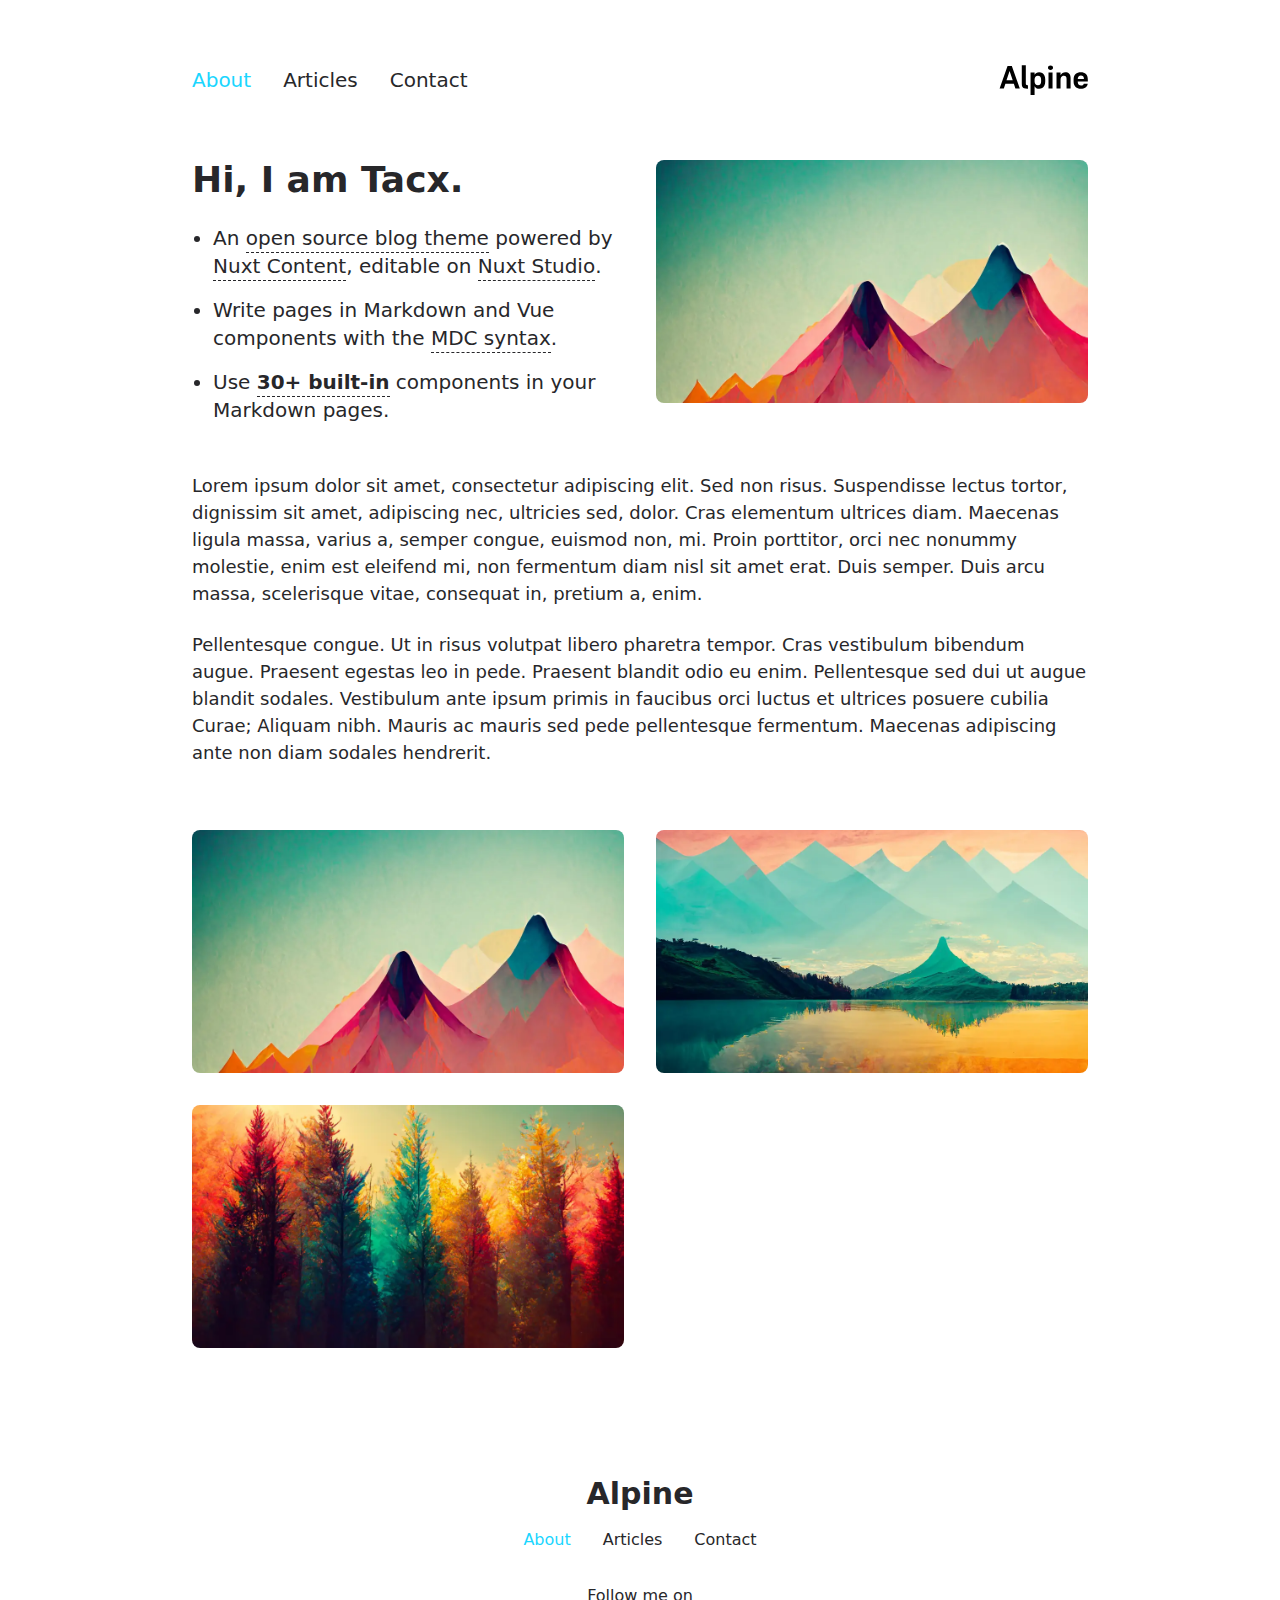
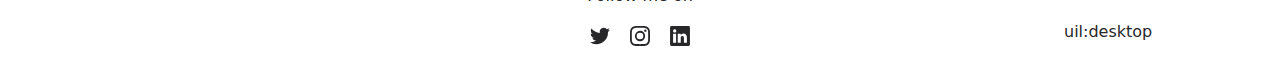
==== commit e9ae3202: "Deploying to gh-pages from @ tacxou/alpinenuxt@648e3ce064fb7207c6922b726d21bfd555f07c4f 🚀" ====
--- a/index.html
+++ b/index.html
@@ -1,8 +1,6 @@
-<!DOCTYPE html>
-<html lang="en">
-<head><meta charset="utf-8">
+<!DOCTYPE html><html  lang="en"><head><meta charset="utf-8">
+<meta name="viewport" content="width=device-width, initial-scale=1">
 <title>Alpine</title>
-<meta name="viewport" content="width=device-width, initial-scale=1">
 <meta name="twitter:card" content="summary_large_image">
 <meta property="og:image" content="/social-card-preview.png">
 <meta property="og:image:width" content="400">
@@ -10,7 +8,46 @@
 <meta property="og:image:alt" content="An image showcasing my project.">
 <meta property="og:title" content="Alpine">
 <meta name="description" content="An open source blog theme powered by Nuxt.">
-<meta property="og:description" content="An open source blog theme powered by Nuxt."><link rel="preload" as="fetch" crossorigin="anonymous" href="/_payload.json"><style id="pinceau-theme">@media { :root {--pinceau-mq: initial; --alpine-readableLine: 68ch;--alpine-backdrop-backgroundColor: #f4f4f5b3;--prose-code-inline-padding: 0.2rem 0.375rem 0.2rem 0.375rem;--prose-code-block-backdropFilter: contrast(1);--prose-code-block-border-style: solid;--prose-code-block-border-width: 1px;--prose-tbody-tr-borderBottom-style: dashed;--prose-tbody-tr-borderBottom-width: 1px;--prose-th-textAlign: inherit;--prose-thead-borderBottom-style: solid;--prose-thead-borderBottom-width: 1px;--prose-thead-border-style: solid;--prose-thead-border-width: 0px;--prose-table-textAlign: start;--prose-hr-width: 1px;--prose-hr-style: solid;--prose-li-listStylePosition: outside;--prose-ol-li-markerColor: currentColor;--prose-ol-paddingInlineStart: 21px;--prose-ol-listStyleType: decimal;--prose-ul-li-markerColor: currentColor;--prose-ul-paddingInlineStart: 21px;--prose-ul-listStyleType: disc;--prose-blockquote-border-style: solid;--prose-blockquote-border-width: 4px;--prose-blockquote-quotes: '201C' '201D' '2018' '2019';--prose-blockquote-paddingInlineStart: 24px;--prose-a-code-color-hover: currentColor;--prose-a-code-color-static: currentColor;--prose-a-hasCode-borderBottom: none;--prose-a-border-distance: 2px;--prose-a-border-color-hover: currentColor;--prose-a-border-color-static: currentColor;--prose-a-border-style-hover: solid;--prose-a-border-style-static: dashed;--prose-a-border-width: 1px;--prose-a-color-static: inherit;--prose-a-textDecoration: none;--prose-h6-margin: 3rem 0 2rem;--prose-h5-margin: 3rem 0 2rem;--prose-h4-margin: 3rem 0 2rem;--prose-h3-margin: 3rem 0 2rem;--prose-h2-margin: 3rem 0 2rem;--prose-h1-margin: 0 0 2rem;--prose-p-fontSize: 18px;--typography-lead-loose: 2;--typography-lead-relaxed: 1.625;--typography-lead-normal: 1.5;--typography-lead-snug: 1.375;--typography-lead-tight: 1.25;--typography-lead-none: 1;--typography-lead-10: 2.5rem;--typography-lead-9: 2.25rem;--typography-lead-8: 2rem;--typography-lead-7: 1.75rem;--typography-lead-6: 1.5rem;--typography-lead-5: 1.25rem;--typography-lead-4: 1rem;--typography-lead-3: .75rem;--typography-lead-2: .5rem;--typography-lead-1: .025rem;--typography-fontWeight-black: 900;--typography-fontWeight-extrabold: 800;--typography-fontWeight-bold: 700;--typography-fontWeight-semibold: 600;--typography-fontWeight-medium: 500;--typography-fontWeight-normal: 400;--typography-fontWeight-light: 300;--typography-fontWeight-extralight: 200;--typography-fontWeight-thin: 100;--typography-fontSize-9xl: 128px;--typography-fontSize-8xl: 96px;--typography-fontSize-7xl: 72px;--typography-fontSize-6xl: 60px;--typography-fontSize-5xl: 48px;--typography-fontSize-4xl: 36px;--typography-fontSize-3xl: 30px;--typography-fontSize-2xl: 24px;--typography-fontSize-xl: 20px;--typography-fontSize-lg: 18px;--typography-fontSize-base: 16px;--typography-fontSize-sm: 14px;--typography-fontSize-xs: 12px;--typography-letterSpacing-wide: 0.025em;--typography-letterSpacing-tight: -0.025em;--typography-verticalMargin-base: 24px;--typography-verticalMargin-sm: 16px;--elements-border-secondary-hover: [object Object];--elements-backdrop-background: #fffc;--elements-backdrop-filter: saturate(200%) blur(20px);--elements-container-maxWidth: 64rem;--lead-loose: 2;--lead-relaxed: 1.625;--lead-normal: 1.5;--lead-snug: 1.375;--lead-tight: 1.25;--lead-none: 1;--lead-10: 2.5rem;--lead-9: 2.25rem;--lead-8: 2rem;--lead-7: 1.75rem;--lead-6: 1.5rem;--lead-5: 1.25rem;--lead-4: 1rem;--lead-3: .75rem;--lead-2: .5rem;--lead-1: .025rem;--letterSpacing-widest: 0.1em;--letterSpacing-wider: 0.05em;--letterSpacing-wide: 0.025em;--letterSpacing-normal: 0em;--letterSpacing-tight: -0.025em;--letterSpacing-tighter: -0.05em;--fontSize-9xl: 8rem;--fontSize-8xl: 6rem;--fontSize-7xl: 4.5rem;--fontSize-6xl: 3.75rem;--fontSize-5xl: 3rem;--fontSize-4xl: 2.25rem;--fontSize-3xl: 1.875rem;--fontSize-2xl: 1.5rem;--fontSize-xl: 1.25rem;--fontSize-lg: 1.125rem;--fontSize-base: 1rem;--fontSize-sm: 0.875rem;--fontSize-xs: 0.75rem;--fontWeight-black: 900;--fontWeight-extrabold: 800;--fontWeight-bold: 700;--fontWeight-semibold: 600;--fontWeight-medium: 500;--fontWeight-normal: 400;--fontWeight-light: 300;--fontWeight-extralight: 200;--fontWeight-thin: 100;--font-mono: ui-monospace, SFMono-Regular, Menlo, Monaco, Consolas, Liberation Mono, Courier New, monospace;--font-serif: ui-serif, Georgia, Cambria, Times New Roman, Times, serif;--font-sans: ui-sans-serif, system-ui, -apple-system, BlinkMacSystemFont, Segoe UI, Roboto, Helvetica Neue, Arial, Noto Sans, sans-serif, Apple Color Emoji, Segoe UI Emoji, Segoe UI Symbol, Noto Color Emoji;--opacity-total: 1;--opacity-high: 0.8;--opacity-medium: 0.5;--opacity-soft: 0.3;--opacity-light: 0.15;--opacity-bright: 0.1;--opacity-noOpacity: 0;--borderWidth-lg: 3px;--borderWidth-md: 2px;--borderWidth-sm: 1px;--borderWidth-noBorder: 0;--space-rem-875: 0.875rem;--space-rem-625: 0.625rem;--space-rem-375: 0.375rem;--space-rem-125: 0.125rem;--space-px: 1px;--space-128: 32rem;--space-96: 24rem;--space-80: 20rem;--space-72: 18rem;--space-64: 16rem;--space-60: 15rem;--space-56: 14rem;--space-52: 13rem;--space-48: 12rem;--space-44: 11rem;--space-40: 10rem;--space-36: 9rem;--space-32: 8rem;--space-28: 7rem;--space-24: 6rem;--space-20: 5rem;--space-16: 4rem;--space-14: 3.5rem;--space-12: 3rem;--space-11: 2.75rem;--space-10: 2.5rem;--space-9: 2.25rem;--space-8: 2rem;--space-7: 1.75rem;--space-6: 1.5rem;--space-5: 1.25rem;--space-4: 1rem;--space-3: 0.75rem;--space-2: 0.5rem;--space-1: 0.25rem;--space-0: 0px;--size-full: 100%;--size-7xl: 80rem;--size-6xl: 72rem;--size-5xl: 64rem;--size-4xl: 56rem;--size-3xl: 48rem;--size-2xl: 42rem;--size-xl: 36rem;--size-lg: 32rem;--size-md: 28rem;--size-sm: 24rem;--size-xs: 20rem;--size-200: 200px;--size-104: 104px;--size-80: 80px;--size-64: 64px;--size-56: 56px;--size-48: 48px;--size-40: 40px;--size-32: 32px;--size-24: 24px;--size-20: 20px;--size-16: 16px;--size-12: 12px;--size-8: 8px;--size-6: 6px;--size-4: 4px;--size-2: 2px;--size-0: 0px;--radii-full: 9999px;--radii-3xl: 1.75rem;--radii-2xl: 1.5rem;--radii-xl: 1rem;--radii-lg: 0.75rem;--radii-md: 0.5rem;--radii-sm: 0.375rem;--radii-xs: 0.25rem;--radii-2xs: 0.125rem;--radii-none: 0px;--shadow-none: 0px 0px 0px 0px transparent;--shadow-lg: 0px 10px 15px -3px #000000, 0px 4px 6px -4px #000000;--shadow-md: 0px 4px 6px -1px #000000, 0px 2px 4px -2px #000000;--shadow-sm: 0px 1px 3px 0px #000000, 0px 1px 2px -1px #000000;--shadow-xs: 0px 1px 2px 0px #000000;--height-screen: 100vh;--width-screen: 100vw;--color-primary-900: #002e38;--color-primary-800: #005c70;--color-primary-700: #008aa9;--color-primary-600: #00b9e1;--color-primary-500: #1ad6ff;--color-primary-400: #40ddff;--color-primary-300: #66e4ff;--color-primary-200: #8deaff;--color-primary-100: #b3f1ff;--color-primary-50: #d9f8ff;--color-ruby-900: #380011;--color-ruby-800: #700021;--color-ruby-700: #a90032;--color-ruby-600: #e10043;--color-ruby-500: #ff1a5e;--color-ruby-400: #ff4079;--color-ruby-300: #ff6694;--color-ruby-200: #ff8dae;--color-ruby-100: #ffb3c9;--color-ruby-50: #ffd9e4;--color-pink-900: #380025;--color-pink-800: #70004b;--color-pink-700: #a90070;--color-pink-600: #e10095;--color-pink-500: #ff1ab2;--color-pink-400: #ff40bf;--color-pink-300: #ff66cc;--color-pink-200: #ff8dd8;--color-pink-100: #ffb3e5;--color-pink-50: #ffd9f2;--color-purple-900: #190038;--color-purple-800: #330070;--color-purple-700: #4c00a9;--color-purple-600: #6500e1;--color-purple-500: #811aff;--color-purple-400: #9640ff;--color-purple-300: #ab66ff;--color-purple-200: #c08dff;--color-purple-100: #d5b3ff;--color-purple-50: #ead9ff;--color-royalblue-900: #0b0531;--color-royalblue-800: #160a62;--color-royalblue-700: #211093;--color-royalblue-600: #2c15c4;--color-royalblue-500: #4127e8;--color-royalblue-400: #614bec;--color-royalblue-300: #806ff0;--color-royalblue-200: #a093f3;--color-royalblue-100: #c0b7f7;--color-royalblue-50: #dfdbfb;--color-indigoblue-900: #001238;--color-indigoblue-800: #002370;--color-indigoblue-700: #0035a9;--color-indigoblue-600: #0047e1;--color-indigoblue-500: #1a62ff;--color-indigoblue-400: #407cff;--color-indigoblue-300: #6696ff;--color-indigoblue-200: #8db0ff;--color-indigoblue-100: #b3cbff;--color-indigoblue-50: #d9e5ff;--color-blue-900: #002438;--color-blue-800: #004870;--color-blue-700: #006ca9;--color-blue-600: #0090e1;--color-blue-500: #1aadff;--color-blue-400: #40bbff;--color-blue-300: #66c8ff;--color-blue-200: #8dd6ff;--color-blue-100: #b3e4ff;--color-blue-50: #d9f1ff;--color-lightblue-900: #002e38;--color-lightblue-800: #005c70;--color-lightblue-700: #008aa9;--color-lightblue-600: #00b9e1;--color-lightblue-500: #1ad6ff;--color-lightblue-400: #40ddff;--color-lightblue-300: #66e4ff;--color-lightblue-200: #8deaff;--color-lightblue-100: #b3f1ff;--color-lightblue-50: #d9f8ff;--color-teal-900: #062a28;--color-teal-800: #0b544f;--color-teal-700: #117d77;--color-teal-600: #16a79e;--color-teal-500: #1cd1c6;--color-teal-400: #36e4da;--color-teal-300: #5fe9e1;--color-teal-200: #87efe9;--color-teal-100: #aff4f0;--color-teal-50: #d7faf8;--color-pear-900: #2a2b09;--color-pear-800: #545512;--color-pear-700: #7e801b;--color-pear-600: #a8aa24;--color-pear-500: #d0d32f;--color-pear-400: #d8da52;--color-pear-300: #e0e274;--color-pear-200: #e8e997;--color-pear-100: #eff0ba;--color-pear-50: #f7f8dc;--color-red-900: #380300;--color-red-800: #700700;--color-red-700: #a90a00;--color-red-600: #e10e00;--color-red-500: #ff281a;--color-red-400: #ff4c40;--color-red-300: #ff7066;--color-red-200: #ff948d;--color-red-100: #ffb7b3;--color-red-50: #ffdbd9;--color-orange-900: #381800;--color-orange-800: #702f00;--color-orange-700: #a94700;--color-orange-600: #e15e00;--color-orange-500: #ff7a1a;--color-orange-400: #ff9040;--color-orange-300: #ffa666;--color-orange-200: #ffbd8d;--color-orange-100: #ffd3b3;--color-orange-50: #ffe9d9;--color-yellow-900: #362b03;--color-yellow-800: #6d5605;--color-yellow-700: #a38108;--color-yellow-600: #daac0a;--color-yellow-500: #f5c828;--color-yellow-400: #f7d14c;--color-yellow-300: #f8da70;--color-yellow-200: #fae393;--color-yellow-100: #fcedb7;--color-yellow-50: #fdf6db;--color-green-900: #003f25;--color-green-800: #005e38;--color-green-700: #007e4a;--color-green-600: #009d5d;--color-green-500: #00bd6f;--color-green-400: #00dc82;--color-green-300: #30ffaa;--color-green-200: #83ffcc;--color-green-100: #acffdd;--color-green-50: #d6ffee;--color-gray-900: #18181B;--color-gray-800: #27272A;--color-gray-700: #3f3f46;--color-gray-600: #52525B;--color-gray-500: #71717A;--color-gray-400: #a1a1aa;--color-gray-300: #D4d4d8;--color-gray-200: #e4e4e7;--color-gray-100: #f4f4f5;--color-gray-50: #fafafa;--color-black: #0c0c0d;--color-white: #FFFFFF;--media-portrait: only screen and (orientation: portrait);--media-landscape: only screen and (orientation: landscape);--media-rm: (prefers-reduced-motion: reduce);--media-2xl: (min-width: 1536px);--media-xl: (min-width: 1280px);--media-lg: (min-width: 1024px);--media-md: (min-width: 768px);--media-sm: (min-width: 640px);--media-xs: (min-width: 475px);--alpine-body-color: var(--color-gray-800);--alpine-body-backgroundColor: var(--color-white);--prose-code-inline-fontWeight: var(--typography-fontWeight-normal);--prose-code-inline-fontSize: var(--typography-fontSize-sm);--prose-code-inline-borderRadius: var(--radii-xs);--prose-code-block-pre-padding: var(--typography-verticalMargin-sm);--prose-code-block-margin: var(--typography-verticalMargin-base) 0;--prose-code-block-fontSize: var(--typography-fontSize-sm);--prose-tbody-code-inline-fontSize: var(--typography-fontSize-sm);--prose-tbody-td-padding: var(--typography-verticalMargin-sm);--prose-th-fontWeight: var(--typography-fontWeight-semibold);--prose-th-padding: 0 var(--typography-verticalMargin-sm) var(--typography-verticalMargin-sm) var(--typography-verticalMargin-sm);--prose-table-lineHeight: var(--typography-lead-6);--prose-table-fontSize: var(--typography-fontSize-sm);--prose-table-margin: var(--typography-verticalMargin-base) 0;--prose-hr-margin: var(--typography-verticalMargin-base) 0;--prose-li-margin: var(--typography-verticalMargin-sm) 0;--prose-ol-margin: var(--typography-verticalMargin-base) 0;--prose-ul-margin: var(--typography-verticalMargin-base) 0;--prose-blockquote-margin: var(--typography-verticalMargin-base) 0;--prose-a-code-border-style: var(--prose-a-border-style-static);--prose-a-code-border-width: var(--prose-a-border-width);--prose-a-fontWeight: var(--typography-fontWeight-medium);--prose-img-margin: var(--typography-verticalMargin-base) 0;--prose-strong-fontWeight: var(--typography-fontWeight-semibold);--prose-h6-iconSize: var(--typography-fontSize-base);--prose-h6-fontWeight: var(--typography-fontWeight-semibold);--prose-h6-lineHeight: var(--typography-lead-normal);--prose-h6-fontSize: var(--typography-fontSize-lg);--prose-h5-iconSize: var(--typography-fontSize-lg);--prose-h5-fontWeight: var(--typography-fontWeight-semibold);--prose-h5-lineHeight: var(--typography-lead-snug);--prose-h5-fontSize: var(--typography-fontSize-xl);--prose-h4-iconSize: var(--typography-fontSize-lg);--prose-h4-letterSpacing: var(--typography-letterSpacing-tight);--prose-h4-fontWeight: var(--typography-fontWeight-semibold);--prose-h4-lineHeight: var(--typography-lead-snug);--prose-h4-fontSize: var(--typography-fontSize-2xl);--prose-h3-iconSize: var(--typography-fontSize-xl);--prose-h3-letterSpacing: var(--typography-letterSpacing-tight);--prose-h3-fontWeight: var(--typography-fontWeight-semibold);--prose-h3-lineHeight: var(--typography-lead-snug);--prose-h3-fontSize: var(--typography-fontSize-3xl);--prose-h2-iconSize: var(--typography-fontSize-2xl);--prose-h2-letterSpacing: var(--typography-letterSpacing-tight);--prose-h2-fontWeight: var(--typography-fontWeight-semibold);--prose-h2-lineHeight: var(--typography-lead-tight);--prose-h2-fontSize: var(--typography-fontSize-4xl);--prose-h1-iconSize: var(--typography-fontSize-3xl);--prose-h1-letterSpacing: var(--typography-letterSpacing-tight);--prose-h1-fontWeight: var(--typography-fontWeight-bold);--prose-h1-lineHeight: var(--typography-lead-tight);--prose-h1-fontSize: var(--typography-fontSize-5xl);--prose-p-br-margin: var(--typography-verticalMargin-base) 0 0 0;--prose-p-margin: var(--typography-verticalMargin-base) 0;--prose-p-lineHeight: var(--typography-lead-normal);--typography-color-primary-900: var(--color-primary-900);--typography-color-primary-800: var(--color-primary-800);--typography-color-primary-700: var(--color-primary-700);--typography-color-primary-600: var(--color-primary-600);--typography-color-primary-500: var(--color-primary-500);--typography-color-primary-400: var(--color-primary-400);--typography-color-primary-300: var(--color-primary-300);--typography-color-primary-200: var(--color-primary-200);--typography-color-primary-100: var(--color-primary-100);--typography-color-primary-50: var(--color-primary-50);--typography-font-code: var(--font-mono);--typography-font-body: var(--font-sans);--typography-font-display: var(--font-sans);--typography-body-backgroundColor: var(--color-white);--typography-body-color: var(--color-black);--elements-state-danger-borderColor-secondary: var(--color-red-200);--elements-state-danger-borderColor-primary: var(--color-red-100);--elements-state-danger-backgroundColor-secondary: var(--color-red-100);--elements-state-danger-backgroundColor-primary: var(--color-red-50);--elements-state-danger-color-secondary: var(--color-red-600);--elements-state-danger-color-primary: var(--color-red-500);--elements-state-warning-borderColor-secondary: var(--color-yellow-200);--elements-state-warning-borderColor-primary: var(--color-yellow-100);--elements-state-warning-backgroundColor-secondary: var(--color-yellow-100);--elements-state-warning-backgroundColor-primary: var(--color-yellow-50);--elements-state-warning-color-secondary: var(--color-yellow-700);--elements-state-warning-color-primary: var(--color-yellow-600);--elements-state-success-borderColor-secondary: var(--color-green-200);--elements-state-success-borderColor-primary: var(--color-green-100);--elements-state-success-backgroundColor-secondary: var(--color-green-100);--elements-state-success-backgroundColor-primary: var(--color-green-50);--elements-state-success-color-secondary: var(--color-green-600);--elements-state-success-color-primary: var(--color-green-500);--elements-state-info-borderColor-secondary: var(--color-blue-200);--elements-state-info-borderColor-primary: var(--color-blue-100);--elements-state-info-backgroundColor-secondary: var(--color-blue-100);--elements-state-info-backgroundColor-primary: var(--color-blue-50);--elements-state-info-color-secondary: var(--color-blue-600);--elements-state-info-color-primary: var(--color-blue-500);--elements-state-primary-borderColor-secondary: var(--color-primary-200);--elements-state-primary-borderColor-primary: var(--color-primary-100);--elements-state-primary-backgroundColor-secondary: var(--color-primary-100);--elements-state-primary-backgroundColor-primary: var(--color-primary-50);--elements-state-primary-color-secondary: var(--color-primary-700);--elements-state-primary-color-primary: var(--color-primary-600);--elements-surface-secondary-backgroundColor: var(--color-gray-200);--elements-surface-primary-backgroundColor: var(--color-gray-100);--elements-surface-background-base: var(--color-gray-100);--elements-border-secondary-static: var(--color-gray-200);--elements-border-primary-hover: var(--color-gray-200);--elements-border-primary-static: var(--color-gray-100);--elements-container-padding-md: var(--space-16);--elements-container-padding-sm: var(--space-12);--elements-container-padding-xs: var(--space-8);--elements-container-padding-mobile: var(--space-6);--elements-text-secondary-color-hover: var(--color-gray-700);--elements-text-secondary-color-static: var(--color-gray-500);--elements-text-primary-color-static: var(--color-gray-900);--text-6xl-lineHeight: var(--lead-none);--text-6xl-fontSize: var(--fontSize-6xl);--text-5xl-lineHeight: var(--lead-none);--text-5xl-fontSize: var(--fontSize-5xl);--text-4xl-lineHeight: var(--lead-10);--text-4xl-fontSize: var(--fontSize-4xl);--text-3xl-lineHeight: var(--lead-9);--text-3xl-fontSize: var(--fontSize-3xl);--text-2xl-lineHeight: var(--lead-8);--text-2xl-fontSize: var(--fontSize-2xl);--text-xl-lineHeight: var(--lead-7);--text-xl-fontSize: var(--fontSize-xl);--text-lg-lineHeight: var(--lead-7);--text-lg-fontSize: var(--fontSize-lg);--text-base-lineHeight: var(--lead-6);--text-base-fontSize: var(--fontSize-base);--text-sm-lineHeight: var(--lead-5);--text-sm-fontSize: var(--fontSize-sm);--text-xs-lineHeight: var(--lead-4);--text-xs-fontSize: var(--fontSize-xs);--shadow-2xl: 0px 25px 50px -12px var(--color-gray-900);--shadow-xl: 0px 20px 25px -5px var(--color-gray-400), 0px 8px 10px -6px #000000;--color-secondary-900: var(--color-gray-900);--color-secondary-800: var(--color-gray-800);--color-secondary-700: var(--color-gray-700);--color-secondary-600: var(--color-gray-600);--color-secondary-500: var(--color-gray-500);--color-secondary-400: var(--color-gray-400);--color-secondary-300: var(--color-gray-300);--color-secondary-200: var(--color-gray-200);--color-secondary-100: var(--color-gray-100);--color-secondary-50: var(--color-gray-50);--prose-a-code-background-hover: var(--typography-color-primary-50);--prose-a-code-border-color-hover: var(--typography-color-primary-500);--prose-a-color-hover: var(--typography-color-primary-500);--typography-color-secondary-900: var(--color-secondary-900);--typography-color-secondary-800: var(--color-secondary-800);--typography-color-secondary-700: var(--color-secondary-700);--typography-color-secondary-600: var(--color-secondary-600);--typography-color-secondary-500: var(--color-secondary-500);--typography-color-secondary-400: var(--color-secondary-400);--typography-color-secondary-300: var(--color-secondary-300);--typography-color-secondary-200: var(--color-secondary-200);--typography-color-secondary-100: var(--color-secondary-100);--typography-color-secondary-50: var(--color-secondary-50);--prose-code-inline-backgroundColor: var(--typography-color-secondary-100);--prose-code-inline-color: var(--typography-color-secondary-700);--prose-code-block-backgroundColor: var(--typography-color-secondary-100);--prose-code-block-color: var(--typography-color-secondary-700);--prose-code-block-border-color: var(--typography-color-secondary-200);--prose-tbody-tr-borderBottom-color: var(--typography-color-secondary-200);--prose-th-color: var(--typography-color-secondary-600);--prose-thead-borderBottom-color: var(--typography-color-secondary-200);--prose-thead-border-color: var(--typography-color-secondary-300);--prose-hr-color: var(--typography-color-secondary-200);--prose-blockquote-border-color: var(--typography-color-secondary-200);--prose-blockquote-color: var(--typography-color-secondary-500);--prose-a-code-border-color-static: var(--typography-color-secondary-400); } }@media { :root.dark {--pinceau-mq: dark; --alpine-backdrop-backgroundColor: #18181bb3;--prose-code-block-backdropFilter: contrast(1);--prose-ol-li-markerColor: currentColor;--prose-ul-li-markerColor: currentColor;--prose-a-code-color-hover: currentColor;--prose-a-code-color-static: currentColor;--prose-a-border-color-hover: currentColor;--prose-a-border-color-static: currentColor;--prose-a-color-static: inherit;--elements-backdrop-background: #0c0d0ccc;--alpine-body-color: var(--color-gray-200);--alpine-body-backgroundColor: var(--color-black);--typography-body-backgroundColor: var(--color-black);--typography-body-color: var(--color-white);--elements-state-danger-borderColor-secondary: var(--color-red-700);--elements-state-danger-borderColor-primary: var(--color-red-800);--elements-state-danger-backgroundColor-secondary: var(--color-red-800);--elements-state-danger-backgroundColor-primary: var(--color-red-900);--elements-state-danger-color-secondary: var(--color-red-200);--elements-state-danger-color-primary: var(--color-red-300);--elements-state-warning-borderColor-secondary: var(--color-yellow-700);--elements-state-warning-borderColor-primary: var(--color-yellow-800);--elements-state-warning-backgroundColor-secondary: var(--color-yellow-800);--elements-state-warning-backgroundColor-primary: var(--color-yellow-900);--elements-state-warning-color-secondary: var(--color-yellow-200);--elements-state-warning-color-primary: var(--color-yellow-400);--elements-state-success-borderColor-secondary: var(--color-green-700);--elements-state-success-borderColor-primary: var(--color-green-800);--elements-state-success-backgroundColor-secondary: var(--color-green-800);--elements-state-success-backgroundColor-primary: var(--color-green-900);--elements-state-success-color-secondary: var(--color-green-200);--elements-state-success-color-primary: var(--color-green-400);--elements-state-info-borderColor-secondary: var(--color-blue-700);--elements-state-info-borderColor-primary: var(--color-blue-800);--elements-state-info-backgroundColor-secondary: var(--color-blue-800);--elements-state-info-backgroundColor-primary: var(--color-blue-900);--elements-state-info-color-secondary: var(--color-blue-200);--elements-state-info-color-primary: var(--color-blue-400);--elements-state-primary-borderColor-secondary: var(--color-primary-700);--elements-state-primary-borderColor-primary: var(--color-primary-800);--elements-state-primary-backgroundColor-secondary: var(--color-primary-800);--elements-state-primary-backgroundColor-primary: var(--color-primary-900);--elements-state-primary-color-secondary: var(--color-primary-200);--elements-state-primary-color-primary: var(--color-primary-400);--elements-surface-secondary-backgroundColor: var(--color-gray-800);--elements-surface-primary-backgroundColor: var(--color-gray-900);--elements-surface-background-base: var(--color-gray-900);--elements-border-secondary-static: var(--color-gray-800);--elements-border-primary-hover: var(--color-gray-800);--elements-border-primary-static: var(--color-gray-900);--elements-text-secondary-color-hover: var(--color-gray-200);--elements-text-secondary-color-static: var(--color-gray-400);--elements-text-primary-color-static: var(--color-gray-50);--prose-a-code-background-hover: var(--typography-color-primary-900);--prose-a-code-border-color-hover: var(--typography-color-primary-600);--prose-a-color-hover: var(--typography-color-primary-400);--prose-code-inline-backgroundColor: var(--typography-color-secondary-800);--prose-code-inline-color: var(--typography-color-secondary-200);--prose-code-block-backgroundColor: var(--typography-color-secondary-900);--prose-code-block-color: var(--typography-color-secondary-200);--prose-code-block-border-color: var(--typography-color-secondary-800);--prose-tbody-tr-borderBottom-color: var(--typography-color-secondary-800);--prose-th-color: var(--typography-color-secondary-400);--prose-thead-borderBottom-color: var(--typography-color-secondary-800);--prose-thead-border-color: var(--typography-color-secondary-600);--prose-hr-color: var(--typography-color-secondary-800);--prose-blockquote-border-color: var(--typography-color-secondary-700);--prose-blockquote-color: var(--typography-color-secondary-400);--prose-a-code-border-color-static: var(--typography-color-secondary-600); } }</style><style id="pinceau-runtime-hydratable">@media{.phy[--]{--puid:Q62Azb-v;}.pv-rjK8xv{max-width:var(--elements-container-maxWidth);padding-left:var(--elements-container-padding-mobile);padding-right:var(--elements-container-padding-mobile);}@media (min-width: 475px){.pv-rjK8xv{padding-left:var(--elements-container-padding-xs);padding-right:var(--elements-container-padding-xs);}}@media (min-width: 640px){.pv-rjK8xv{padding-left:var(--elements-container-padding-sm);padding-right:var(--elements-container-padding-sm);}}@media (min-width: 768px){.pv-rjK8xv{padding-left:var(--elements-container-padding-md);padding-right:var(--elements-container-padding-md);}}} @media{.phy[--]{--puid:uW8d8g-c;}.pc-uW8d8g[data-v-44329c9f]{---6-li-cols:2;}} </style><link rel="modulepreload" as="script" crossorigin href="/_nuxt/entry.f70434bf.js"><link rel="preload" as="style" href="/_nuxt/entry.2b709d1c.css"><link rel="modulepreload" as="script" crossorigin href="/_nuxt/NuxtImg.b9c21351.js"><link rel="modulepreload" as="script" crossorigin href="/_nuxt/document-driven.fb18ffa7.js"><link rel="modulepreload" as="script" crossorigin href="/_nuxt/DocumentDrivenEmpty.24785bc3.js"><link rel="modulepreload" as="script" crossorigin href="/_nuxt/ContentRenderer.eff887c9.js"><link rel="modulepreload" as="script" crossorigin href="/_nuxt/ContentRendererMarkdown.15ed6952.js"><link rel="modulepreload" as="script" crossorigin href="/_nuxt/DocumentDrivenNotFound.b6bf1b9c.js"><link rel="preload" as="style" href="/_nuxt/DocumentDrivenNotFound.aa939160.css"><link rel="modulepreload" as="script" crossorigin href="/_nuxt/default.c0fbbbee.js"><link rel="modulepreload" as="script" crossorigin href="/_nuxt/Hero.822b4561.js"><link rel="preload" as="style" href="/_nuxt/Hero.40fe82b2.css"><link rel="modulepreload" as="script" crossorigin href="/_nuxt/ContentSlot.7beb32d0.js"><link rel="modulepreload" as="script" crossorigin href="/_nuxt/ProseUl.b142f2b4.js"><link rel="preload" as="style" href="/_nuxt/ProseUl.0edd7272.css"><link rel="modulepreload" as="script" crossorigin href="/_nuxt/ProseLi.d244c85e.js"><link rel="preload" as="style" href="/_nuxt/ProseLi.a0b5f8a8.css"><link rel="modulepreload" as="script" crossorigin href="/_nuxt/ProseA.a96cb0eb.js"><link rel="preload" as="style" href="/_nuxt/ProseA.baee409d.css"><link rel="modulepreload" as="script" crossorigin href="/_nuxt/ProseStrong.43aca13a.js"><link rel="preload" as="style" href="/_nuxt/ProseStrong.b01d4b3b.css"><link rel="modulepreload" as="script" crossorigin href="/_nuxt/ProseP.aa64d2d5.js"><link rel="preload" as="style" href="/_nuxt/ProseP.b99f89cd.css"><link rel="modulepreload" as="script" crossorigin href="/_nuxt/Gallery.5dc4c3af.js"><link rel="preload" as="style" href="/_nuxt/Gallery.c50df0ef.css"><link rel="prefetch" as="style" href="/_nuxt/article.06aa1a19.css"><link rel="prefetch" as="script" crossorigin href="/_nuxt/article.076bd85d.js"><link rel="prefetch" as="script" crossorigin href="/_nuxt/date.824a539b.js"><link rel="prefetch" as="script" crossorigin href="/_nuxt/page.bf52fc5b.js"><link rel="prefetch" as="script" crossorigin href="/_nuxt/client-db.83b15146.js"><link rel="prefetch" as="script" crossorigin href="/_nuxt/debug.629c3bcd.js"><link rel="prefetch" as="style" href="/_nuxt/useStudio.a92b5f33.css"><link rel="prefetch" as="script" crossorigin href="/_nuxt/useStudio.7dbbc613.js"><link rel="prefetch" as="script" crossorigin href="/_nuxt/asyncData.117b8d54.js"><link rel="prefetch" as="style" href="/_nuxt/error-404.7910d5ca.css"><link rel="prefetch" as="script" crossorigin href="/_nuxt/error-404.338d153f.js"><link rel="prefetch" as="style" href="/_nuxt/error-500.1db01289.css"><link rel="prefetch" as="script" crossorigin href="/_nuxt/error-500.3a7c7609.js"><link rel="stylesheet" href="/_nuxt/entry.2b709d1c.css"><link rel="stylesheet" href="/_nuxt/DocumentDrivenNotFound.aa939160.css"><link rel="stylesheet" href="/_nuxt/Hero.40fe82b2.css"><link rel="stylesheet" href="/_nuxt/ProseUl.0edd7272.css"><link rel="stylesheet" href="/_nuxt/ProseLi.a0b5f8a8.css"><link rel="stylesheet" href="/_nuxt/ProseA.baee409d.css"><link rel="stylesheet" href="/_nuxt/ProseStrong.b01d4b3b.css"><link rel="stylesheet" href="/_nuxt/ProseP.b99f89cd.css"><link rel="stylesheet" href="/_nuxt/Gallery.c50df0ef.css"><script>"use strict";(()=>{const a=window,e=document.documentElement,m=["dark","light"],c=window.localStorage.getItem("nuxt-color-mode")||"system";let n=c==="system"?f():c;const l=e.getAttribute("data-color-mode-forced");l&&(n=l),i(n),a["__NUXT_COLOR_MODE__"]={preference:c,value:n,getColorScheme:f,addColorScheme:i,removeColorScheme:d};function i(o){const t=""+o+"",s="";e.classList?e.classList.add(t):e.className+=" "+t,s&&e.setAttribute("data-"+s,o)}function d(o){const t=""+o+"",s="";e.classList?e.classList.remove(t):e.className=e.className.replace(new RegExp(t,"g"),""),s&&e.removeAttribute("data-"+s)}function r(o){return a.matchMedia("(prefers-color-scheme"+o+")")}function f(){if(a.matchMedia&&r("").media!=="not all"){for(const o of m)if(r(":"+o).matches)return o}return"light"}})();
-</script></head>
-<body ><div id="__nuxt"><div class="container pv-rjK8xv pc-Q62Azb app-layout" data-v-93c22c3b data-v-6d327d86><!--[--><div class="nuxt-progress" style="width:0%;height:3px;opacity:0;background-size:Infinity% auto;" data-v-93c22c3b></div><header class="right" data-v-93c22c3b data-v-ebfd1e7c><div class="menu" data-v-ebfd1e7c><button aria-label="Navigation Menu" data-v-ebfd1e7c><svg width="24" height="24" viewBox="0 0 68 68" fill="currentColor" xmlns="http://www.w3.org/2000/svg" data-v-ebfd1e7c><path d="M8 34C8 32.1362 8 31.2044 8.30448 30.4693C8.71046 29.4892 9.48915 28.7105 10.4693 28.3045C11.2044 28 12.1362 28 14 28C15.8638 28 16.7956 28 17.5307 28.3045C18.5108 28.7105 19.2895 29.4892 19.6955 30.4693C20 31.2044 20 32.1362 20 34C20 35.8638 20 36.7956 19.6955 37.5307C19.2895 38.5108 18.5108 39.2895 17.5307 39.6955C16.7956 40 15.8638 40 14 40C12.1362 40 11.2044 40 10.4693 39.6955C9.48915 39.2895 8.71046 38.5108 8.30448 37.5307C8 36.7956 8 35.8638 8 34Z" data-v-ebfd1e7c></path><path d="M28 34C28 32.1362 28 31.2044 28.3045 30.4693C28.7105 29.4892 29.4892 28.7105 30.4693 28.3045C31.2044 28 32.1362 28 34 28C35.8638 28 36.7956 28 37.5307 28.3045C38.5108 28.7105 39.2895 29.4892 39.6955 30.4693C40 31.2044 40 32.1362 40 34C40 35.8638 40 36.7956 39.6955 37.5307C39.2895 38.5108 38.5108 39.2895 37.5307 39.6955C36.7956 40 35.8638 40 34 40C32.1362 40 31.2044 40 30.4693 39.6955C29.4892 39.2895 28.7105 38.5108 28.3045 37.5307C28 36.7956 28 35.8638 28 34Z" data-v-ebfd1e7c></path><path d="M48 34C48 32.1362 48 31.2044 48.3045 30.4693C48.7105 29.4892 49.4892 28.7105 50.4693 28.3045C51.2044 28 52.1362 28 54 28C55.8638 28 56.7956 28 57.5307 28.3045C58.5108 28.7105 59.2895 29.4892 59.6955 30.4693C60 31.2044 60 32.1362 60 34C60 35.8638 60 36.7956 59.6955 37.5307C59.2895 38.5108 58.5108 39.2895 57.5307 39.6955C56.7956 40 55.8638 40 54 40C52.1362 40 51.2044 40 50.4693 39.6955C49.4892 39.2895 48.7105 38.5108 48.3045 37.5307C48 36.7956 48 35.8638 48 34Z" data-v-ebfd1e7c></path></svg></button></div><div class="overlay" data-v-ebfd1e7c><nav data-v-ebfd1e7c data-v-47e45ff0><ul data-v-47e45ff0><!--[--><li data-v-47e45ff0><a aria-current="page" href="/" class="router-link-active router-link-exact-active" data-v-47e45ff0><span class="underline-fx" data-v-47e45ff0></span> About</a></li><li data-v-47e45ff0><a href="/articles" class="" data-v-47e45ff0><span class="underline-fx" data-v-47e45ff0></span> Articles</a></li><li data-v-47e45ff0><a href="/contact" class="" data-v-47e45ff0><span class="underline-fx" data-v-47e45ff0></span> Contact</a></li><!--]--></ul></nav></div><div class="logo" data-v-ebfd1e7c><a aria-current="page" href="/" class="router-link-active router-link-exact-active" data-v-ebfd1e7c><img src="/logo-dark.svg" class="dark-img" alt="alpine" width="89" height="31" data-v-ebfd1e7c><img src="/logo.svg" class="light-img" alt="alpine" width="89" height="31" data-v-ebfd1e7c></a></div><div class="main-nav" data-v-ebfd1e7c><nav data-v-ebfd1e7c data-v-47e45ff0><ul data-v-47e45ff0><!--[--><li data-v-47e45ff0><a aria-current="page" href="/" class="router-link-active router-link-exact-active" data-v-47e45ff0><span class="underline-fx" data-v-47e45ff0></span> About</a></li><li data-v-47e45ff0><a href="/articles" class="" data-v-47e45ff0><span class="underline-fx" data-v-47e45ff0></span> Articles</a></li><li data-v-47e45ff0><a href="/contact" class="" data-v-47e45ff0><span class="underline-fx" data-v-47e45ff0></span> Contact</a></li><!--]--></ul></nav></div></header><!--[--><div class="document-driven-page"><main><!--[--><div><section class="hero" data-v-01e9d2f4><div class="layout" data-v-01e9d2f4><div class="content" data-v-01e9d2f4><div class="title" data-v-01e9d2f4><!--[-->Hi, I am Alpine.<!--]--></div><div class="description" data-v-01e9d2f4><!--[--><ul data-v-5feda7b5><!--[--><li data-v-996e086c><!--[-->An <a href="https://github.com/nuxt-themes/alpine" rel="nofollow" data-v-af1c0c3b><!--[-->open source blog theme<!--]--></a> powered by <a href="https://content.nuxtjs.org" rel="nofollow" data-v-af1c0c3b><!--[-->Nuxt Content<!--]--></a>, editable on <a href="https://nuxt.studio" rel="nofollow" data-v-af1c0c3b><!--[-->Nuxt Studio<!--]--></a>.<!--]--></li><li data-v-996e086c><!--[-->Write pages in Markdown and Vue components with the <a href="https://content.nuxtjs.org/guide/writing/mdc" rel="nofollow" data-v-af1c0c3b><!--[-->MDC syntax<!--]--></a>.<!--]--></li><li data-v-996e086c><!--[-->Use <a href="https://elements.nuxt.space" rel="nofollow" data-v-af1c0c3b><!--[--><strong data-v-9d7bd52e><!--[-->30+ built-in<!--]--></strong><!--]--></a> components in your Markdown pages.<!--]--></li><!--]--></ul><!--]--></div></div><img src="/alpine-0.webp" class="right" alt="Hero Image" width="16" height="9" data-v-01e9d2f4></div></section><p data-v-63bfa697><!--[-->Lorem ipsum dolor sit amet, consectetur adipiscing elit. Sed non risus. Suspendisse lectus tortor, dignissim sit amet, adipiscing nec, ultricies sed, dolor. Cras elementum ultrices diam. Maecenas ligula massa, varius a, semper congue, euismod non, mi. Proin porttitor, orci nec nonummy molestie, enim est eleifend mi, non fermentum diam nisl sit amet erat. Duis semper. Duis arcu massa, scelerisque vitae, consequat in, pretium a, enim.<!--]--></p><p data-v-63bfa697><!--[-->Pellentesque congue. Ut in risus volutpat libero pharetra tempor. Cras vestibulum bibendum augue. Praesent egestas leo in pede. Praesent blandit odio eu enim. Pellentesque sed dui ut augue blandit sodales. Vestibulum ante ipsum primis in faucibus orci luctus et ultrices posuere cubilia Curae; Aliquam nibh. Mauris ac mauris sed pede pellentesque fermentum. Maecenas adipiscing ante non diam sodales hendrerit.<!--]--></p><section class="gallery pc-uW8d8g" data-v-44329c9f><div class="layout" data-v-44329c9f><!--[--><img src="/alpine-0.webp" width="16" height="9" data-v-44329c9f><img src="/alpine-1.webp" width="16" height="9" data-v-44329c9f><img src="/alpine-2.webp" width="16" height="9" data-v-44329c9f><!--]--></div></section></div><!--]--></main></div><!--]--><footer class="center" data-v-93c22c3b data-v-d63b5c07><a href="https://www.github.com/nuxt-themes/alpine" rel="noopener noreferrer" class="credits" data-v-d63b5c07>Alpine</a><div class="navigation" data-v-d63b5c07><nav data-v-d63b5c07 data-v-47e45ff0><ul data-v-47e45ff0><!--[--><li data-v-47e45ff0><a aria-current="page" href="/" class="router-link-active router-link-exact-active" data-v-47e45ff0><span class="underline-fx" data-v-47e45ff0></span> About</a></li><li data-v-47e45ff0><a href="/articles" class="" data-v-47e45ff0><span class="underline-fx" data-v-47e45ff0></span> Articles</a></li><li data-v-47e45ff0><a href="/contact" class="" data-v-47e45ff0><span class="underline-fx" data-v-47e45ff0></span> Contact</a></li><!--]--></ul></nav></div><p class="message" data-v-d63b5c07>Follow me on</p><div class="icons" data-v-d63b5c07><div class="social" data-v-d63b5c07><!--[--><a href="https://twitter.com/nuxtlabs" rel="noopener noreferrer" target="_blank" title="nuxtlabs" aria-label="nuxtlabs" data-v-ddf2f94a><svg xmlns="http://www.w3.org/2000/svg" xmlns:xlink="http://www.w3.org/1999/xlink" aria-hidden="true" role="img" class="icon" data-v-ddf2f94a style="" width="1em" height="1em" viewBox="0 0 24 24" data-v-121c6e7d><path fill="currentColor" d="M22 5.8a8.49 8.49 0 0 1-2.36.64a4.13 4.13 0 0 0 1.81-2.27a8.21 8.21 0 0 1-2.61 1a4.1 4.1 0 0 0-7 3.74a11.64 11.64 0 0 1-8.45-4.29a4.16 4.16 0 0 0-.55 2.07a4.09 4.09 0 0 0 1.82 3.41a4.05 4.05 0 0 1-1.86-.51v.05a4.1 4.1 0 0 0 3.3 4a3.93 3.93 0 0 1-1.1.17a4.9 4.9 0 0 1-.77-.07a4.11 4.11 0 0 0 3.83 2.84A8.22 8.22 0 0 1 3 18.34a7.93 7.93 0 0 1-1-.06a11.57 11.57 0 0 0 6.29 1.85A11.59 11.59 0 0 0 20 8.45v-.53a8.43 8.43 0 0 0 2-2.12Z"/></svg></a><a href="https://instagram.com/atinuxt" rel="noopener noreferrer" target="_blank" title="atinuxt" aria-label="atinuxt" data-v-ddf2f94a><svg xmlns="http://www.w3.org/2000/svg" xmlns:xlink="http://www.w3.org/1999/xlink" aria-hidden="true" role="img" class="icon" data-v-ddf2f94a style="" width="1em" height="1em" viewBox="0 0 24 24" data-v-121c6e7d><path fill="currentColor" d="M17.34 5.46a1.2 1.2 0 1 0 1.2 1.2a1.2 1.2 0 0 0-1.2-1.2Zm4.6 2.42a7.59 7.59 0 0 0-.46-2.43a4.94 4.94 0 0 0-1.16-1.77a4.7 4.7 0 0 0-1.77-1.15a7.3 7.3 0 0 0-2.43-.47C15.06 2 14.72 2 12 2s-3.06 0-4.12.06a7.3 7.3 0 0 0-2.43.47a4.78 4.78 0 0 0-1.77 1.15a4.7 4.7 0 0 0-1.15 1.77a7.3 7.3 0 0 0-.47 2.43C2 8.94 2 9.28 2 12s0 3.06.06 4.12a7.3 7.3 0 0 0 .47 2.43a4.7 4.7 0 0 0 1.15 1.77a4.78 4.78 0 0 0 1.77 1.15a7.3 7.3 0 0 0 2.43.47C8.94 22 9.28 22 12 22s3.06 0 4.12-.06a7.3 7.3 0 0 0 2.43-.47a4.7 4.7 0 0 0 1.77-1.15a4.85 4.85 0 0 0 1.16-1.77a7.59 7.59 0 0 0 .46-2.43c0-1.06.06-1.4.06-4.12s0-3.06-.06-4.12ZM20.14 16a5.61 5.61 0 0 1-.34 1.86a3.06 3.06 0 0 1-.75 1.15a3.19 3.19 0 0 1-1.15.75a5.61 5.61 0 0 1-1.86.34c-1 .05-1.37.06-4 .06s-3 0-4-.06a5.73 5.73 0 0 1-1.94-.3a3.27 3.27 0 0 1-1.1-.75a3 3 0 0 1-.74-1.15a5.54 5.54 0 0 1-.4-1.9c0-1-.06-1.37-.06-4s0-3 .06-4a5.54 5.54 0 0 1 .35-1.9A3 3 0 0 1 5 5a3.14 3.14 0 0 1 1.1-.8A5.73 5.73 0 0 1 8 3.86c1 0 1.37-.06 4-.06s3 0 4 .06a5.61 5.61 0 0 1 1.86.34a3.06 3.06 0 0 1 1.19.8a3.06 3.06 0 0 1 .75 1.1a5.61 5.61 0 0 1 .34 1.9c.05 1 .06 1.37.06 4s-.01 3-.06 4ZM12 6.87A5.13 5.13 0 1 0 17.14 12A5.12 5.12 0 0 0 12 6.87Zm0 8.46A3.33 3.33 0 1 1 15.33 12A3.33 3.33 0 0 1 12 15.33Z"/></svg></a><a href="https://www.linkedin.com/company/nuxtlabs" rel="noopener noreferrer" target="_blank" title="LinkedIn" aria-label="LinkedIn" data-v-ddf2f94a><svg xmlns="http://www.w3.org/2000/svg" xmlns:xlink="http://www.w3.org/1999/xlink" aria-hidden="true" role="img" class="icon" data-v-ddf2f94a style="" width="1em" height="1em" viewBox="0 0 24 24" data-v-121c6e7d><path fill="currentColor" d="M20.47 2H3.53a1.45 1.45 0 0 0-1.47 1.43v17.14A1.45 1.45 0 0 0 3.53 22h16.94a1.45 1.45 0 0 0 1.47-1.43V3.43A1.45 1.45 0 0 0 20.47 2ZM8.09 18.74h-3v-9h3ZM6.59 8.48a1.56 1.56 0 1 1 0-3.12a1.57 1.57 0 1 1 0 3.12Zm12.32 10.26h-3v-4.83c0-1.21-.43-2-1.52-2A1.65 1.65 0 0 0 12.85 13a2 2 0 0 0-.1.73v5h-3v-9h3V11a3 3 0 0 1 2.71-1.5c2 0 3.45 1.29 3.45 4.06Z"/></svg></a><!--]--></div><div class="color-mode-switch" data-v-d63b5c07><button aria-label="Color Mode" data-v-d63b5c07 data-v-693a1e33><span data-v-693a1e33></span></button></div></div></footer><!--]--></div></div><script type="application/json" id="__NUXT_DATA__" data-ssr="true" data-src="/_payload.json">[{"state":1,"_errors":176,"serverRendered":146,"path":7,"prerenderedAt":-1},["Reactive",2],{"$sdd-pages":3,"$sdd-surrounds":131,"$sdd-globals":142,"$scolor-mode":144,"$sdd-navigation":147,"$sicons":167},["ShallowRef",4],["ShallowReactive",5],{"/":6},{"_path":7,"_dir":8,"_draft":9,"_partial":9,"_locale":8,"_empty":9,"title":10,"description":11,"layout":12,"head":13,"body":15,"_type":126,"_id":127,"_source":128,"_file":129,"_extension":130},"/","",false,"About","An open source blog theme powered by Nuxt.","default",{"title":14},"Alpine",{"type":16,"children":17,"toc":123},"root",[18,108,113,118],{"type":19,"tag":20,"props":21,"children":23},"element","hero",{"image":22},"/alpine-0.webp",[24,35],{"type":19,"tag":25,"props":26,"children":27},"template",{"v-slot:title":8},[28],{"type":19,"tag":29,"props":30,"children":31},"p",{},[32],{"type":33,"value":34},"text","Hi, I am Alpine.",{"type":19,"tag":25,"props":36,"children":37},{"v-slot:description":8},[38],{"type":19,"tag":39,"props":40,"children":41},"ul",{},[42,77,90],{"type":19,"tag":43,"props":44,"children":45},"li",{},[46,48,57,59,66,68,75],{"type":33,"value":47},"An ",{"type":19,"tag":49,"props":50,"children":54},"a",{"href":51,"rel":52},"https://github.com/nuxt-themes/alpine",[53],"nofollow",[55],{"type":33,"value":56},"open source blog theme",{"type":33,"value":58}," powered by ",{"type":19,"tag":49,"props":60,"children":63},{"href":61,"rel":62},"https://content.nuxtjs.org",[53],[64],{"type":33,"value":65},"Nuxt Content",{"type":33,"value":67},", editable on ",{"type":19,"tag":49,"props":69,"children":72},{"href":70,"rel":71},"https://nuxt.studio",[53],[73],{"type":33,"value":74},"Nuxt Studio",{"type":33,"value":76},".",{"type":19,"tag":43,"props":78,"children":79},{},[80,82,89],{"type":33,"value":81},"Write pages in Markdown and Vue components with the ",{"type":19,"tag":49,"props":83,"children":86},{"href":84,"rel":85},"https://content.nuxtjs.org/guide/writing/mdc",[53],[87],{"type":33,"value":88},"MDC syntax",{"type":33,"value":76},{"type":19,"tag":43,"props":91,"children":92},{},[93,95,106],{"type":33,"value":94},"Use ",{"type":19,"tag":49,"props":96,"children":99},{"href":97,"rel":98},"https://elements.nuxt.space",[53],[100],{"type":19,"tag":101,"props":102,"children":103},"strong",{},[104],{"type":33,"value":105},"30+ built-in",{"type":33,"value":107}," components in your Markdown pages.",{"type":19,"tag":29,"props":109,"children":110},{},[111],{"type":33,"value":112},"Lorem ipsum dolor sit amet, consectetur adipiscing elit. Sed non risus. Suspendisse lectus tortor, dignissim sit amet, adipiscing nec, ultricies sed, dolor. Cras elementum ultrices diam. Maecenas ligula massa, varius a, semper congue, euismod non, mi. Proin porttitor, orci nec nonummy molestie, enim est eleifend mi, non fermentum diam nisl sit amet erat. Duis semper. Duis arcu massa, scelerisque vitae, consequat in, pretium a, enim.",{"type":19,"tag":29,"props":114,"children":115},{},[116],{"type":33,"value":117},"Pellentesque congue. Ut in risus volutpat libero pharetra tempor. Cras vestibulum bibendum augue. Praesent egestas leo in pede. Praesent blandit odio eu enim. Pellentesque sed dui ut augue blandit sodales. Vestibulum ante ipsum primis in faucibus orci luctus et ultrices posuere cubilia Curae; Aliquam nibh. Mauris ac mauris sed pede pellentesque fermentum. Maecenas adipiscing ante non diam sodales hendrerit.",{"type":19,"tag":119,"props":120,"children":122},"gallery",{":images":121},"[\"/alpine-0.webp\",\"/alpine-1.webp\",\"/alpine-2.webp\"]",[],{"title":8,"searchDepth":124,"depth":124,"links":125},2,[],"markdown","content:1.index.md","content","1.index.md","md",["ShallowRef",132],["ShallowReactive",133],{"/":134},[135,136],null,{"_path":137,"_dir":8,"_draft":9,"_partial":9,"_locale":8,"_empty":9,"title":138,"description":8,"layout":139,"_type":126,"_id":140,"_source":128,"_file":141,"_extension":130},"/articles","Articles","page","content:2.articles.md","2.articles.md",["ShallowRef",143],{},{"preference":145,"value":145,"unknown":146,"forced":9},"system",true,[148,149,164],{"title":10,"_path":7,"layout":12},{"title":138,"_path":137,"children":150,"layout":139},[151,155,158,161],{"title":152,"_path":153,"layout":154},"Get started with Alpine","/articles/get-started","article",{"title":156,"_path":157,"layout":154},"Configure Alpine","/articles/configure",{"title":159,"_path":160,"layout":154},"Write Articles","/articles/write-articles",{"title":162,"_path":163,"layout":154},"Customize Alpine","/articles/design-tokens",{"title":165,"_path":166,"layout":12},"Contact","/contact",{"uil:twitter":168,"uil:instagram":172,"uil:linkedin":174},{"left":169,"top":169,"width":170,"height":170,"rotate":169,"vFlip":9,"hFlip":9,"body":171},0,24,"\u003Cpath fill=\"currentColor\" d=\"M22 5.8a8.49 8.49 0 0 1-2.36.64a4.13 4.13 0 0 0 1.81-2.27a8.21 8.21 0 0 1-2.61 1a4.1 4.1 0 0 0-7 3.74a11.64 11.64 0 0 1-8.45-4.29a4.16 4.16 0 0 0-.55 2.07a4.09 4.09 0 0 0 1.82 3.41a4.05 4.05 0 0 1-1.86-.51v.05a4.1 4.1 0 0 0 3.3 4a3.93 3.93 0 0 1-1.1.17a4.9 4.9 0 0 1-.77-.07a4.11 4.11 0 0 0 3.83 2.84A8.22 8.22 0 0 1 3 18.34a7.93 7.93 0 0 1-1-.06a11.57 11.57 0 0 0 6.29 1.85A11.59 11.59 0 0 0 20 8.45v-.53a8.43 8.43 0 0 0 2-2.12Z\"/>",{"left":169,"top":169,"width":170,"height":170,"rotate":169,"vFlip":9,"hFlip":9,"body":173},"\u003Cpath fill=\"currentColor\" d=\"M17.34 5.46a1.2 1.2 0 1 0 1.2 1.2a1.2 1.2 0 0 0-1.2-1.2Zm4.6 2.42a7.59 7.59 0 0 0-.46-2.43a4.94 4.94 0 0 0-1.16-1.77a4.7 4.7 0 0 0-1.77-1.15a7.3 7.3 0 0 0-2.43-.47C15.06 2 14.72 2 12 2s-3.06 0-4.12.06a7.3 7.3 0 0 0-2.43.47a4.78 4.78 0 0 0-1.77 1.15a4.7 4.7 0 0 0-1.15 1.77a7.3 7.3 0 0 0-.47 2.43C2 8.94 2 9.28 2 12s0 3.06.06 4.12a7.3 7.3 0 0 0 .47 2.43a4.7 4.7 0 0 0 1.15 1.77a4.78 4.78 0 0 0 1.77 1.15a7.3 7.3 0 0 0 2.43.47C8.94 22 9.28 22 12 22s3.06 0 4.12-.06a7.3 7.3 0 0 0 2.43-.47a4.7 4.7 0 0 0 1.77-1.15a4.85 4.85 0 0 0 1.16-1.77a7.59 7.59 0 0 0 .46-2.43c0-1.06.06-1.4.06-4.12s0-3.06-.06-4.12ZM20.14 16a5.61 5.61 0 0 1-.34 1.86a3.06 3.06 0 0 1-.75 1.15a3.19 3.19 0 0 1-1.15.75a5.61 5.61 0 0 1-1.86.34c-1 .05-1.37.06-4 .06s-3 0-4-.06a5.73 5.73 0 0 1-1.94-.3a3.27 3.27 0 0 1-1.1-.75a3 3 0 0 1-.74-1.15a5.54 5.54 0 0 1-.4-1.9c0-1-.06-1.37-.06-4s0-3 .06-4a5.54 5.54 0 0 1 .35-1.9A3 3 0 0 1 5 5a3.14 3.14 0 0 1 1.1-.8A5.73 5.73 0 0 1 8 3.86c1 0 1.37-.06 4-.06s3 0 4 .06a5.61 5.61 0 0 1 1.86.34a3.06 3.06 0 0 1 1.19.8a3.06 3.06 0 0 1 .75 1.1a5.61 5.61 0 0 1 .34 1.9c.05 1 .06 1.37.06 4s-.01 3-.06 4ZM12 6.87A5.13 5.13 0 1 0 17.14 12A5.12 5.12 0 0 0 12 6.87Zm0 8.46A3.33 3.33 0 1 1 15.33 12A3.33 3.33 0 0 1 12 15.33Z\"/>",{"left":169,"top":169,"width":170,"height":170,"rotate":169,"vFlip":9,"hFlip":9,"body":175},"\u003Cpath fill=\"currentColor\" d=\"M20.47 2H3.53a1.45 1.45 0 0 0-1.47 1.43v17.14A1.45 1.45 0 0 0 3.53 22h16.94a1.45 1.45 0 0 0 1.47-1.43V3.43A1.45 1.45 0 0 0 20.47 2ZM8.09 18.74h-3v-9h3ZM6.59 8.48a1.56 1.56 0 1 1 0-3.12a1.57 1.57 0 1 1 0 3.12Zm12.32 10.26h-3v-4.83c0-1.21-.43-2-1.52-2A1.65 1.65 0 0 0 12.85 13a2 2 0 0 0-.1.73v5h-3v-9h3V11a3 3 0 0 1 2.71-1.5c2 0 3.45 1.29 3.45 4.06Z\"/>",["Reactive",177],{}]</script><script>window.__NUXT__={};window.__NUXT__.config={public:{FORMSPREE_URL:"",plausible:{hashMode:false,trackLocalhost:false,domain:"",apiHost:"https://plausible.io",autoPageviews:true,autoOutboundTracking:false},studio:{apiURL:"https://api.nuxt.studio"},content:{locales:[],defaultLocale:"",integrity:1690793363040,experimental:{stripQueryParameters:false,clientDB:false},respectPathCase:false,api:{baseURL:"/api/_content"},navigation:{fields:["navTitle","layout"]},tags:{p:"prose-p",a:"prose-a",blockquote:"prose-blockquote","code-inline":"prose-code-inline",code:"prose-code",em:"prose-em",h1:"prose-h1",h2:"prose-h2",h3:"prose-h3",h4:"prose-h4",h5:"prose-h5",h6:"prose-h6",hr:"prose-hr",img:"prose-img",ul:"prose-ul",ol:"prose-ol",li:"prose-li",strong:"prose-strong",table:"prose-table",thead:"prose-thead",tbody:"prose-tbody",td:"prose-td",th:"prose-th",tr:"prose-tr"},highlight:{theme:{default:"github-light",dark:"github-dark"},preload:["json","js","ts","html","css","vue","diff","shell","markdown","yaml","bash","ini","c","cpp"]},wsUrl:"",documentDriven:{page:true,navigation:true,surround:true,globals:{},layoutFallbacks:["theme"],injectPage:true},host:"",trailingSlash:false,anchorLinks:{depth:4,exclude:[1]}}},app:{baseURL:"/",buildAssetsDir:"/_nuxt/",cdnURL:""}}</script><script type="module" src="/_nuxt/entry.f70434bf.js" crossorigin></script></body>
-</html>+<meta property="og:description" content="An open source blog theme powered by Nuxt.">
+<link rel="preload" as="fetch" crossorigin="anonymous" href="/_payload.json?e863c25d-2cc9-4c6f-9fe7-60fe409ed971">
+<link rel="stylesheet" href="/_nuxt/entry.dh0bCNoJ.css">
+<link rel="stylesheet" href="/_nuxt/DocumentDrivenNotFound.CeUNcIAH.css">
+<link rel="stylesheet" href="/_nuxt/Hero.Btv0j0fa.css">
+<link rel="stylesheet" href="/_nuxt/ProseUl.PBbf5qLl.css">
+<link rel="stylesheet" href="/_nuxt/ProseLi.70MHq6GO.css">
+<link rel="stylesheet" href="/_nuxt/ProseA.CkQ8i-_m.css">
+<link rel="stylesheet" href="/_nuxt/ProseStrong.C2S7cHcm.css">
+<link rel="stylesheet" href="/_nuxt/ProseP.q_CNrndt.css">
+<link rel="stylesheet" href="/_nuxt/Gallery.B0lIgBAj.css">
+<link rel="modulepreload" as="script" crossorigin href="/_nuxt/B1U5CWp1.js">
+<link rel="modulepreload" as="script" crossorigin href="/_nuxt/DnvR4rqJ.js">
+<link rel="modulepreload" as="script" crossorigin href="/_nuxt/BKZFH3MH.js">
+<link rel="modulepreload" as="script" crossorigin href="/_nuxt/BnFJyjCF.js">
+<link rel="modulepreload" as="script" crossorigin href="/_nuxt/B4CmG68t.js">
+<link rel="modulepreload" as="script" crossorigin href="/_nuxt/D6Zsfa64.js">
+<link rel="modulepreload" as="script" crossorigin href="/_nuxt/e3VU-Qj5.js">
+<link rel="modulepreload" as="script" crossorigin href="/_nuxt/Dl_1cFNT.js">
+<link rel="modulepreload" as="script" crossorigin href="/_nuxt/Brmc6nnI.js">
+<link rel="modulepreload" as="script" crossorigin href="/_nuxt/yDV2kB2W.js">
+<link rel="modulepreload" as="script" crossorigin href="/_nuxt/DgG5fmmR.js">
+<link rel="modulepreload" as="script" crossorigin href="/_nuxt/C8XsF9GV.js">
+<link rel="modulepreload" as="script" crossorigin href="/_nuxt/D_nkFYTZ.js">
+<link rel="modulepreload" as="script" crossorigin href="/_nuxt/N7XbdXfg.js">
+<link rel="modulepreload" as="script" crossorigin href="/_nuxt/YBQ6slqL.js">
+<link rel="modulepreload" as="script" crossorigin href="/_nuxt/ClTth8xF.js">
+<link rel="modulepreload" as="script" crossorigin href="/_nuxt/BRH_jZDG.js">
+<link rel="modulepreload" as="script" crossorigin href="/_nuxt/CZ81OFky.js">
+<link rel="prefetch" as="style" href="/_nuxt/article.D1-1997U.css">
+<link rel="prefetch" as="script" crossorigin href="/_nuxt/D5TUWwh2.js">
+<link rel="prefetch" as="script" crossorigin href="/_nuxt/BcWussCh.js">
+<link rel="prefetch" as="script" crossorigin href="/_nuxt/DNlwIcQR.js">
+<link rel="prefetch" as="script" crossorigin href="/_nuxt/BwrZlsS4.js">
+<link rel="prefetch" as="style" href="/_nuxt/useStudio.DsbvSovt.css">
+<link rel="prefetch" as="script" crossorigin href="/_nuxt/CAQgH2vT.js">
+<link rel="prefetch" as="style" href="/_nuxt/error-404.Bwq3Qtp8.css">
+<link rel="prefetch" as="script" crossorigin href="/_nuxt/C2WlcjLw.js">
+<link rel="prefetch" as="style" href="/_nuxt/error-500.C69HPPxN.css">
+<link rel="prefetch" as="script" crossorigin href="/_nuxt/DdHwQqi-.js">
+<script type="module" src="/_nuxt/B1U5CWp1.js" crossorigin></script><style id="pinceau-runtime-hydratable">@media{.phy[--]{--puid:L2ni5f-v;}.pv-u3pwQ3{max-width:var(--elements-container-maxWidth);padding-left:var(--elements-container-padding-mobile);padding-right:var(--elements-container-padding-mobile);}@media (min-width: 475px){.pv-u3pwQ3{padding-left:var(--elements-container-padding-xs);padding-right:var(--elements-container-padding-xs);}}@media (min-width: 640px){.pv-u3pwQ3{padding-left:var(--elements-container-padding-sm);padding-right:var(--elements-container-padding-sm);}}@media (min-width: 768px){.pv-u3pwQ3{padding-left:var(--elements-container-padding-md);padding-right:var(--elements-container-padding-md);}}} @media{.phy[--]{--puid:Zd_QjF-c;}.pc-Zd_QjF[data-v-ca40bb99]{---6-li-cols:2;}} </style><style id="pinceau-theme">@media { :root {--pinceau-mq: initial; --alpine-readableLine: 68ch;--alpine-backdrop-backgroundColor: #f4f4f5b3;--prose-code-inline-padding: 0.2rem 0.375rem 0.2rem 0.375rem;--prose-code-block-backdropFilter: contrast(1);--prose-code-block-border-style: solid;--prose-code-block-border-width: 1px;--prose-tbody-tr-borderBottom-style: dashed;--prose-tbody-tr-borderBottom-width: 1px;--prose-th-textAlign: inherit;--prose-thead-borderBottom-style: solid;--prose-thead-borderBottom-width: 1px;--prose-thead-border-style: solid;--prose-thead-border-width: 0px;--prose-table-textAlign: start;--prose-hr-width: 1px;--prose-hr-style: solid;--prose-li-listStylePosition: outside;--prose-ol-li-markerColor: currentColor;--prose-ol-paddingInlineStart: 21px;--prose-ol-listStyleType: decimal;--prose-ul-li-markerColor: currentColor;--prose-ul-paddingInlineStart: 21px;--prose-ul-listStyleType: disc;--prose-blockquote-border-style: solid;--prose-blockquote-border-width: 4px;--prose-blockquote-quotes: '201C' '201D' '2018' '2019';--prose-blockquote-paddingInlineStart: 24px;--prose-a-code-color-hover: currentColor;--prose-a-code-color-static: currentColor;--prose-a-hasCode-borderBottom: none;--prose-a-border-distance: 2px;--prose-a-border-color-hover: currentColor;--prose-a-border-color-static: currentColor;--prose-a-border-style-hover: solid;--prose-a-border-style-static: dashed;--prose-a-border-width: 1px;--prose-a-color-static: inherit;--prose-a-textDecoration: none;--prose-h6-margin: 3rem 0 2rem;--prose-h5-margin: 3rem 0 2rem;--prose-h4-margin: 3rem 0 2rem;--prose-h3-margin: 3rem 0 2rem;--prose-h2-margin: 3rem 0 2rem;--prose-h1-margin: 0 0 2rem;--prose-p-fontSize: 18px;--typography-lead-loose: 2;--typography-lead-relaxed: 1.625;--typography-lead-normal: 1.5;--typography-lead-snug: 1.375;--typography-lead-tight: 1.25;--typography-lead-none: 1;--typography-lead-10: 2.5rem;--typography-lead-9: 2.25rem;--typography-lead-8: 2rem;--typography-lead-7: 1.75rem;--typography-lead-6: 1.5rem;--typography-lead-5: 1.25rem;--typography-lead-4: 1rem;--typography-lead-3: .75rem;--typography-lead-2: .5rem;--typography-lead-1: .025rem;--typography-fontWeight-black: 900;--typography-fontWeight-extrabold: 800;--typography-fontWeight-bold: 700;--typography-fontWeight-semibold: 600;--typography-fontWeight-medium: 500;--typography-fontWeight-normal: 400;--typography-fontWeight-light: 300;--typography-fontWeight-extralight: 200;--typography-fontWeight-thin: 100;--typography-fontSize-9xl: 128px;--typography-fontSize-8xl: 96px;--typography-fontSize-7xl: 72px;--typography-fontSize-6xl: 60px;--typography-fontSize-5xl: 48px;--typography-fontSize-4xl: 36px;--typography-fontSize-3xl: 30px;--typography-fontSize-2xl: 24px;--typography-fontSize-xl: 20px;--typography-fontSize-lg: 18px;--typography-fontSize-base: 16px;--typography-fontSize-sm: 14px;--typography-fontSize-xs: 12px;--typography-letterSpacing-wide: 0.025em;--typography-letterSpacing-tight: -0.025em;--typography-verticalMargin-base: 24px;--typography-verticalMargin-sm: 16px;--elements-border-secondary-hover: [object Object];--elements-backdrop-background: #fffc;--elements-backdrop-filter: saturate(200%) blur(20px);--elements-container-maxWidth: 64rem;--lead-loose: 2;--lead-relaxed: 1.625;--lead-normal: 1.5;--lead-snug: 1.375;--lead-tight: 1.25;--lead-none: 1;--lead-10: 2.5rem;--lead-9: 2.25rem;--lead-8: 2rem;--lead-7: 1.75rem;--lead-6: 1.5rem;--lead-5: 1.25rem;--lead-4: 1rem;--lead-3: .75rem;--lead-2: .5rem;--lead-1: .025rem;--letterSpacing-widest: 0.1em;--letterSpacing-wider: 0.05em;--letterSpacing-wide: 0.025em;--letterSpacing-normal: 0em;--letterSpacing-tight: -0.025em;--letterSpacing-tighter: -0.05em;--fontSize-9xl: 8rem;--fontSize-8xl: 6rem;--fontSize-7xl: 4.5rem;--fontSize-6xl: 3.75rem;--fontSize-5xl: 3rem;--fontSize-4xl: 2.25rem;--fontSize-3xl: 1.875rem;--fontSize-2xl: 1.5rem;--fontSize-xl: 1.25rem;--fontSize-lg: 1.125rem;--fontSize-base: 1rem;--fontSize-sm: 0.875rem;--fontSize-xs: 0.75rem;--fontWeight-black: 900;--fontWeight-extrabold: 800;--fontWeight-bold: 700;--fontWeight-semibold: 600;--fontWeight-medium: 500;--fontWeight-normal: 400;--fontWeight-light: 300;--fontWeight-extralight: 200;--fontWeight-thin: 100;--font-mono: ui-monospace, SFMono-Regular, Menlo, Monaco, Consolas, Liberation Mono, Courier New, monospace;--font-serif: ui-serif, Georgia, Cambria, Times New Roman, Times, serif;--font-sans: ui-sans-serif, system-ui, -apple-system, BlinkMacSystemFont, Segoe UI, Roboto, Helvetica Neue, Arial, Noto Sans, sans-serif, Apple Color Emoji, Segoe UI Emoji, Segoe UI Symbol, Noto Color Emoji;--opacity-total: 1;--opacity-high: 0.8;--opacity-medium: 0.5;--opacity-soft: 0.3;--opacity-light: 0.15;--opacity-bright: 0.1;--opacity-noOpacity: 0;--borderWidth-lg: 3px;--borderWidth-md: 2px;--borderWidth-sm: 1px;--borderWidth-noBorder: 0;--space-rem-875: 0.875rem;--space-rem-625: 0.625rem;--space-rem-375: 0.375rem;--space-rem-125: 0.125rem;--space-px: 1px;--space-128: 32rem;--space-96: 24rem;--space-80: 20rem;--space-72: 18rem;--space-64: 16rem;--space-60: 15rem;--space-56: 14rem;--space-52: 13rem;--space-48: 12rem;--space-44: 11rem;--space-40: 10rem;--space-36: 9rem;--space-32: 8rem;--space-28: 7rem;--space-24: 6rem;--space-20: 5rem;--space-16: 4rem;--space-14: 3.5rem;--space-12: 3rem;--space-11: 2.75rem;--space-10: 2.5rem;--space-9: 2.25rem;--space-8: 2rem;--space-7: 1.75rem;--space-6: 1.5rem;--space-5: 1.25rem;--space-4: 1rem;--space-3: 0.75rem;--space-2: 0.5rem;--space-1: 0.25rem;--space-0: 0px;--size-full: 100%;--size-7xl: 80rem;--size-6xl: 72rem;--size-5xl: 64rem;--size-4xl: 56rem;--size-3xl: 48rem;--size-2xl: 42rem;--size-xl: 36rem;--size-lg: 32rem;--size-md: 28rem;--size-sm: 24rem;--size-xs: 20rem;--size-200: 200px;--size-104: 104px;--size-80: 80px;--size-64: 64px;--size-56: 56px;--size-48: 48px;--size-40: 40px;--size-32: 32px;--size-24: 24px;--size-20: 20px;--size-16: 16px;--size-12: 12px;--size-8: 8px;--size-6: 6px;--size-4: 4px;--size-2: 2px;--size-0: 0px;--radii-full: 9999px;--radii-3xl: 1.75rem;--radii-2xl: 1.5rem;--radii-xl: 1rem;--radii-lg: 0.75rem;--radii-md: 0.5rem;--radii-sm: 0.375rem;--radii-xs: 0.25rem;--radii-2xs: 0.125rem;--radii-none: 0px;--shadow-none: 0px 0px 0px 0px transparent;--shadow-lg: 0px 10px 15px -3px #000000, 0px 4px 6px -4px #000000;--shadow-md: 0px 4px 6px -1px #000000, 0px 2px 4px -2px #000000;--shadow-sm: 0px 1px 3px 0px #000000, 0px 1px 2px -1px #000000;--shadow-xs: 0px 1px 2px 0px #000000;--height-screen: 100vh;--width-screen: 100vw;--color-primary-900: #002e38;--color-primary-800: #005c70;--color-primary-700: #008aa9;--color-primary-600: #00b9e1;--color-primary-500: #1ad6ff;--color-primary-400: #40ddff;--color-primary-300: #66e4ff;--color-primary-200: #8deaff;--color-primary-100: #b3f1ff;--color-primary-50: #d9f8ff;--color-ruby-900: #380011;--color-ruby-800: #700021;--color-ruby-700: #a90032;--color-ruby-600: #e10043;--color-ruby-500: #ff1a5e;--color-ruby-400: #ff4079;--color-ruby-300: #ff6694;--color-ruby-200: #ff8dae;--color-ruby-100: #ffb3c9;--color-ruby-50: #ffd9e4;--color-pink-900: #380025;--color-pink-800: #70004b;--color-pink-700: #a90070;--color-pink-600: #e10095;--color-pink-500: #ff1ab2;--color-pink-400: #ff40bf;--color-pink-300: #ff66cc;--color-pink-200: #ff8dd8;--color-pink-100: #ffb3e5;--color-pink-50: #ffd9f2;--color-purple-900: #190038;--color-purple-800: #330070;--color-purple-700: #4c00a9;--color-purple-600: #6500e1;--color-purple-500: #811aff;--color-purple-400: #9640ff;--color-purple-300: #ab66ff;--color-purple-200: #c08dff;--color-purple-100: #d5b3ff;--color-purple-50: #ead9ff;--color-royalblue-900: #0b0531;--color-royalblue-800: #160a62;--color-royalblue-700: #211093;--color-royalblue-600: #2c15c4;--color-royalblue-500: #4127e8;--color-royalblue-400: #614bec;--color-royalblue-300: #806ff0;--color-royalblue-200: #a093f3;--color-royalblue-100: #c0b7f7;--color-royalblue-50: #dfdbfb;--color-indigoblue-900: #001238;--color-indigoblue-800: #002370;--color-indigoblue-700: #0035a9;--color-indigoblue-600: #0047e1;--color-indigoblue-500: #1a62ff;--color-indigoblue-400: #407cff;--color-indigoblue-300: #6696ff;--color-indigoblue-200: #8db0ff;--color-indigoblue-100: #b3cbff;--color-indigoblue-50: #d9e5ff;--color-blue-900: #002438;--color-blue-800: #004870;--color-blue-700: #006ca9;--color-blue-600: #0090e1;--color-blue-500: #1aadff;--color-blue-400: #40bbff;--color-blue-300: #66c8ff;--color-blue-200: #8dd6ff;--color-blue-100: #b3e4ff;--color-blue-50: #d9f1ff;--color-lightblue-900: #002e38;--color-lightblue-800: #005c70;--color-lightblue-700: #008aa9;--color-lightblue-600: #00b9e1;--color-lightblue-500: #1ad6ff;--color-lightblue-400: #40ddff;--color-lightblue-300: #66e4ff;--color-lightblue-200: #8deaff;--color-lightblue-100: #b3f1ff;--color-lightblue-50: #d9f8ff;--color-teal-900: #062a28;--color-teal-800: #0b544f;--color-teal-700: #117d77;--color-teal-600: #16a79e;--color-teal-500: #1cd1c6;--color-teal-400: #36e4da;--color-teal-300: #5fe9e1;--color-teal-200: #87efe9;--color-teal-100: #aff4f0;--color-teal-50: #d7faf8;--color-pear-900: #2a2b09;--color-pear-800: #545512;--color-pear-700: #7e801b;--color-pear-600: #a8aa24;--color-pear-500: #d0d32f;--color-pear-400: #d8da52;--color-pear-300: #e0e274;--color-pear-200: #e8e997;--color-pear-100: #eff0ba;--color-pear-50: #f7f8dc;--color-red-900: #380300;--color-red-800: #700700;--color-red-700: #a90a00;--color-red-600: #e10e00;--color-red-500: #ff281a;--color-red-400: #ff4c40;--color-red-300: #ff7066;--color-red-200: #ff948d;--color-red-100: #ffb7b3;--color-red-50: #ffdbd9;--color-orange-900: #381800;--color-orange-800: #702f00;--color-orange-700: #a94700;--color-orange-600: #e15e00;--color-orange-500: #ff7a1a;--color-orange-400: #ff9040;--color-orange-300: #ffa666;--color-orange-200: #ffbd8d;--color-orange-100: #ffd3b3;--color-orange-50: #ffe9d9;--color-yellow-900: #362b03;--color-yellow-800: #6d5605;--color-yellow-700: #a38108;--color-yellow-600: #daac0a;--color-yellow-500: #f5c828;--color-yellow-400: #f7d14c;--color-yellow-300: #f8da70;--color-yellow-200: #fae393;--color-yellow-100: #fcedb7;--color-yellow-50: #fdf6db;--color-green-900: #003f25;--color-green-800: #005e38;--color-green-700: #007e4a;--color-green-600: #009d5d;--color-green-500: #00bd6f;--color-green-400: #00dc82;--color-green-300: #30ffaa;--color-green-200: #83ffcc;--color-green-100: #acffdd;--color-green-50: #d6ffee;--color-gray-900: #18181B;--color-gray-800: #27272A;--color-gray-700: #3f3f46;--color-gray-600: #52525B;--color-gray-500: #71717A;--color-gray-400: #a1a1aa;--color-gray-300: #D4d4d8;--color-gray-200: #e4e4e7;--color-gray-100: #f4f4f5;--color-gray-50: #fafafa;--color-black: #0c0c0d;--color-white: #FFFFFF;--media-portrait: only screen and (orientation: portrait);--media-landscape: only screen and (orientation: landscape);--media-rm: (prefers-reduced-motion: reduce);--media-2xl: (min-width: 1536px);--media-xl: (min-width: 1280px);--media-lg: (min-width: 1024px);--media-md: (min-width: 768px);--media-sm: (min-width: 640px);--media-xs: (min-width: 475px);--alpine-body-color: var(--color-gray-800);--alpine-body-backgroundColor: var(--color-white);--prose-code-inline-fontWeight: var(--typography-fontWeight-normal);--prose-code-inline-fontSize: var(--typography-fontSize-sm);--prose-code-inline-borderRadius: var(--radii-xs);--prose-code-block-pre-padding: var(--typography-verticalMargin-sm);--prose-code-block-margin: var(--typography-verticalMargin-base) 0;--prose-code-block-fontSize: var(--typography-fontSize-sm);--prose-tbody-code-inline-fontSize: var(--typography-fontSize-sm);--prose-tbody-td-padding: var(--typography-verticalMargin-sm);--prose-th-fontWeight: var(--typography-fontWeight-semibold);--prose-th-padding: 0 var(--typography-verticalMargin-sm) var(--typography-verticalMargin-sm) var(--typography-verticalMargin-sm);--prose-table-lineHeight: var(--typography-lead-6);--prose-table-fontSize: var(--typography-fontSize-sm);--prose-table-margin: var(--typography-verticalMargin-base) 0;--prose-hr-margin: var(--typography-verticalMargin-base) 0;--prose-li-margin: var(--typography-verticalMargin-sm) 0;--prose-ol-margin: var(--typography-verticalMargin-base) 0;--prose-ul-margin: var(--typography-verticalMargin-base) 0;--prose-blockquote-margin: var(--typography-verticalMargin-base) 0;--prose-a-code-border-style: var(--prose-a-border-style-static);--prose-a-code-border-width: var(--prose-a-border-width);--prose-a-fontWeight: var(--typography-fontWeight-medium);--prose-img-margin: var(--typography-verticalMargin-base) 0;--prose-strong-fontWeight: var(--typography-fontWeight-semibold);--prose-h6-iconSize: var(--typography-fontSize-base);--prose-h6-fontWeight: var(--typography-fontWeight-semibold);--prose-h6-lineHeight: var(--typography-lead-normal);--prose-h6-fontSize: var(--typography-fontSize-lg);--prose-h5-iconSize: var(--typography-fontSize-lg);--prose-h5-fontWeight: var(--typography-fontWeight-semibold);--prose-h5-lineHeight: var(--typography-lead-snug);--prose-h5-fontSize: var(--typography-fontSize-xl);--prose-h4-iconSize: var(--typography-fontSize-lg);--prose-h4-letterSpacing: var(--typography-letterSpacing-tight);--prose-h4-fontWeight: var(--typography-fontWeight-semibold);--prose-h4-lineHeight: var(--typography-lead-snug);--prose-h4-fontSize: var(--typography-fontSize-2xl);--prose-h3-iconSize: var(--typography-fontSize-xl);--prose-h3-letterSpacing: var(--typography-letterSpacing-tight);--prose-h3-fontWeight: var(--typography-fontWeight-semibold);--prose-h3-lineHeight: var(--typography-lead-snug);--prose-h3-fontSize: var(--typography-fontSize-3xl);--prose-h2-iconSize: var(--typography-fontSize-2xl);--prose-h2-letterSpacing: var(--typography-letterSpacing-tight);--prose-h2-fontWeight: var(--typography-fontWeight-semibold);--prose-h2-lineHeight: var(--typography-lead-tight);--prose-h2-fontSize: var(--typography-fontSize-4xl);--prose-h1-iconSize: var(--typography-fontSize-3xl);--prose-h1-letterSpacing: var(--typography-letterSpacing-tight);--prose-h1-fontWeight: var(--typography-fontWeight-bold);--prose-h1-lineHeight: var(--typography-lead-tight);--prose-h1-fontSize: var(--typography-fontSize-5xl);--prose-p-br-margin: var(--typography-verticalMargin-base) 0 0 0;--prose-p-margin: var(--typography-verticalMargin-base) 0;--prose-p-lineHeight: var(--typography-lead-normal);--typography-color-primary-900: var(--color-primary-900);--typography-color-primary-800: var(--color-primary-800);--typography-color-primary-700: var(--color-primary-700);--typography-color-primary-600: var(--color-primary-600);--typography-color-primary-500: var(--color-primary-500);--typography-color-primary-400: var(--color-primary-400);--typography-color-primary-300: var(--color-primary-300);--typography-color-primary-200: var(--color-primary-200);--typography-color-primary-100: var(--color-primary-100);--typography-color-primary-50: var(--color-primary-50);--typography-font-code: var(--font-mono);--typography-font-body: var(--font-sans);--typography-font-display: var(--font-sans);--typography-body-backgroundColor: var(--color-white);--typography-body-color: var(--color-black);--elements-state-danger-borderColor-secondary: var(--color-red-200);--elements-state-danger-borderColor-primary: var(--color-red-100);--elements-state-danger-backgroundColor-secondary: var(--color-red-100);--elements-state-danger-backgroundColor-primary: var(--color-red-50);--elements-state-danger-color-secondary: var(--color-red-600);--elements-state-danger-color-primary: var(--color-red-500);--elements-state-warning-borderColor-secondary: var(--color-yellow-200);--elements-state-warning-borderColor-primary: var(--color-yellow-100);--elements-state-warning-backgroundColor-secondary: var(--color-yellow-100);--elements-state-warning-backgroundColor-primary: var(--color-yellow-50);--elements-state-warning-color-secondary: var(--color-yellow-700);--elements-state-warning-color-primary: var(--color-yellow-600);--elements-state-success-borderColor-secondary: var(--color-green-200);--elements-state-success-borderColor-primary: var(--color-green-100);--elements-state-success-backgroundColor-secondary: var(--color-green-100);--elements-state-success-backgroundColor-primary: var(--color-green-50);--elements-state-success-color-secondary: var(--color-green-600);--elements-state-success-color-primary: var(--color-green-500);--elements-state-info-borderColor-secondary: var(--color-blue-200);--elements-state-info-borderColor-primary: var(--color-blue-100);--elements-state-info-backgroundColor-secondary: var(--color-blue-100);--elements-state-info-backgroundColor-primary: var(--color-blue-50);--elements-state-info-color-secondary: var(--color-blue-600);--elements-state-info-color-primary: var(--color-blue-500);--elements-state-primary-borderColor-secondary: var(--color-primary-200);--elements-state-primary-borderColor-primary: var(--color-primary-100);--elements-state-primary-backgroundColor-secondary: var(--color-primary-100);--elements-state-primary-backgroundColor-primary: var(--color-primary-50);--elements-state-primary-color-secondary: var(--color-primary-700);--elements-state-primary-color-primary: var(--color-primary-600);--elements-surface-secondary-backgroundColor: var(--color-gray-200);--elements-surface-primary-backgroundColor: var(--color-gray-100);--elements-surface-background-base: var(--color-gray-100);--elements-border-secondary-static: var(--color-gray-200);--elements-border-primary-hover: var(--color-gray-200);--elements-border-primary-static: var(--color-gray-100);--elements-container-padding-md: var(--space-16);--elements-container-padding-sm: var(--space-12);--elements-container-padding-xs: var(--space-8);--elements-container-padding-mobile: var(--space-6);--elements-text-secondary-color-hover: var(--color-gray-700);--elements-text-secondary-color-static: var(--color-gray-500);--elements-text-primary-color-static: var(--color-gray-900);--text-6xl-lineHeight: var(--lead-none);--text-6xl-fontSize: var(--fontSize-6xl);--text-5xl-lineHeight: var(--lead-none);--text-5xl-fontSize: var(--fontSize-5xl);--text-4xl-lineHeight: var(--lead-10);--text-4xl-fontSize: var(--fontSize-4xl);--text-3xl-lineHeight: var(--lead-9);--text-3xl-fontSize: var(--fontSize-3xl);--text-2xl-lineHeight: var(--lead-8);--text-2xl-fontSize: var(--fontSize-2xl);--text-xl-lineHeight: var(--lead-7);--text-xl-fontSize: var(--fontSize-xl);--text-lg-lineHeight: var(--lead-7);--text-lg-fontSize: var(--fontSize-lg);--text-base-lineHeight: var(--lead-6);--text-base-fontSize: var(--fontSize-base);--text-sm-lineHeight: var(--lead-5);--text-sm-fontSize: var(--fontSize-sm);--text-xs-lineHeight: var(--lead-4);--text-xs-fontSize: var(--fontSize-xs);--shadow-2xl: 0px 25px 50px -12px var(--color-gray-900);--shadow-xl: 0px 20px 25px -5px var(--color-gray-400), 0px 8px 10px -6px #000000;--color-secondary-900: var(--color-gray-900);--color-secondary-800: var(--color-gray-800);--color-secondary-700: var(--color-gray-700);--color-secondary-600: var(--color-gray-600);--color-secondary-500: var(--color-gray-500);--color-secondary-400: var(--color-gray-400);--color-secondary-300: var(--color-gray-300);--color-secondary-200: var(--color-gray-200);--color-secondary-100: var(--color-gray-100);--color-secondary-50: var(--color-gray-50);--prose-a-code-background-hover: var(--typography-color-primary-50);--prose-a-code-border-color-hover: var(--typography-color-primary-500);--prose-a-color-hover: var(--typography-color-primary-500);--typography-color-secondary-900: var(--color-secondary-900);--typography-color-secondary-800: var(--color-secondary-800);--typography-color-secondary-700: var(--color-secondary-700);--typography-color-secondary-600: var(--color-secondary-600);--typography-color-secondary-500: var(--color-secondary-500);--typography-color-secondary-400: var(--color-secondary-400);--typography-color-secondary-300: var(--color-secondary-300);--typography-color-secondary-200: var(--color-secondary-200);--typography-color-secondary-100: var(--color-secondary-100);--typography-color-secondary-50: var(--color-secondary-50);--prose-code-inline-backgroundColor: var(--typography-color-secondary-100);--prose-code-inline-color: var(--typography-color-secondary-700);--prose-code-block-backgroundColor: var(--typography-color-secondary-100);--prose-code-block-color: var(--typography-color-secondary-700);--prose-code-block-border-color: var(--typography-color-secondary-200);--prose-tbody-tr-borderBottom-color: var(--typography-color-secondary-200);--prose-th-color: var(--typography-color-secondary-600);--prose-thead-borderBottom-color: var(--typography-color-secondary-200);--prose-thead-border-color: var(--typography-color-secondary-300);--prose-hr-color: var(--typography-color-secondary-200);--prose-blockquote-border-color: var(--typography-color-secondary-200);--prose-blockquote-color: var(--typography-color-secondary-500);--prose-a-code-border-color-static: var(--typography-color-secondary-400); } }@media { :root.dark {--pinceau-mq: dark; --alpine-backdrop-backgroundColor: #18181bb3;--prose-code-block-backdropFilter: contrast(1);--prose-ol-li-markerColor: currentColor;--prose-ul-li-markerColor: currentColor;--prose-a-code-color-hover: currentColor;--prose-a-code-color-static: currentColor;--prose-a-border-color-hover: currentColor;--prose-a-border-color-static: currentColor;--prose-a-color-static: inherit;--elements-backdrop-background: #0c0d0ccc;--alpine-body-color: var(--color-gray-200);--alpine-body-backgroundColor: var(--color-black);--typography-body-backgroundColor: var(--color-black);--typography-body-color: var(--color-white);--elements-state-danger-borderColor-secondary: var(--color-red-700);--elements-state-danger-borderColor-primary: var(--color-red-800);--elements-state-danger-backgroundColor-secondary: var(--color-red-800);--elements-state-danger-backgroundColor-primary: var(--color-red-900);--elements-state-danger-color-secondary: var(--color-red-200);--elements-state-danger-color-primary: var(--color-red-300);--elements-state-warning-borderColor-secondary: var(--color-yellow-700);--elements-state-warning-borderColor-primary: var(--color-yellow-800);--elements-state-warning-backgroundColor-secondary: var(--color-yellow-800);--elements-state-warning-backgroundColor-primary: var(--color-yellow-900);--elements-state-warning-color-secondary: var(--color-yellow-200);--elements-state-warning-color-primary: var(--color-yellow-400);--elements-state-success-borderColor-secondary: var(--color-green-700);--elements-state-success-borderColor-primary: var(--color-green-800);--elements-state-success-backgroundColor-secondary: var(--color-green-800);--elements-state-success-backgroundColor-primary: var(--color-green-900);--elements-state-success-color-secondary: var(--color-green-200);--elements-state-success-color-primary: var(--color-green-400);--elements-state-info-borderColor-secondary: var(--color-blue-700);--elements-state-info-borderColor-primary: var(--color-blue-800);--elements-state-info-backgroundColor-secondary: var(--color-blue-800);--elements-state-info-backgroundColor-primary: var(--color-blue-900);--elements-state-info-color-secondary: var(--color-blue-200);--elements-state-info-color-primary: var(--color-blue-400);--elements-state-primary-borderColor-secondary: var(--color-primary-700);--elements-state-primary-borderColor-primary: var(--color-primary-800);--elements-state-primary-backgroundColor-secondary: var(--color-primary-800);--elements-state-primary-backgroundColor-primary: var(--color-primary-900);--elements-state-primary-color-secondary: var(--color-primary-200);--elements-state-primary-color-primary: var(--color-primary-400);--elements-surface-secondary-backgroundColor: var(--color-gray-800);--elements-surface-primary-backgroundColor: var(--color-gray-900);--elements-surface-background-base: var(--color-gray-900);--elements-border-secondary-static: var(--color-gray-800);--elements-border-primary-hover: var(--color-gray-800);--elements-border-primary-static: var(--color-gray-900);--elements-text-secondary-color-hover: var(--color-gray-200);--elements-text-secondary-color-static: var(--color-gray-400);--elements-text-primary-color-static: var(--color-gray-50);--prose-a-code-background-hover: var(--typography-color-primary-900);--prose-a-code-border-color-hover: var(--typography-color-primary-600);--prose-a-color-hover: var(--typography-color-primary-400);--prose-code-inline-backgroundColor: var(--typography-color-secondary-800);--prose-code-inline-color: var(--typography-color-secondary-200);--prose-code-block-backgroundColor: var(--typography-color-secondary-900);--prose-code-block-color: var(--typography-color-secondary-200);--prose-code-block-border-color: var(--typography-color-secondary-800);--prose-tbody-tr-borderBottom-color: var(--typography-color-secondary-800);--prose-th-color: var(--typography-color-secondary-400);--prose-thead-borderBottom-color: var(--typography-color-secondary-800);--prose-thead-border-color: var(--typography-color-secondary-600);--prose-hr-color: var(--typography-color-secondary-800);--prose-blockquote-border-color: var(--typography-color-secondary-700);--prose-blockquote-color: var(--typography-color-secondary-400);--prose-a-code-border-color-static: var(--typography-color-secondary-600); } }</style><script>"use strict";(()=>{const a=window,e=document.documentElement,c=window.localStorage,d=["dark","light"],n=c&&c.getItem&&c.getItem("nuxt-color-mode")||"system";let l=n==="system"?f():n;const i=e.getAttribute("data-color-mode-forced");i&&(l=i),r(l),a["__NUXT_COLOR_MODE__"]={preference:n,value:l,getColorScheme:f,addColorScheme:r,removeColorScheme:u};function r(o){const t=""+o+"",s="";e.classList?e.classList.add(t):e.className+=" "+t,s&&e.setAttribute("data-"+s,o)}function u(o){const t=""+o+"",s="";e.classList?e.classList.remove(t):e.className=e.className.replace(new RegExp(t,"g"),""),s&&e.removeAttribute("data-"+s)}function m(o){return a.matchMedia("(prefers-color-scheme"+o+")")}function f(){if(a.matchMedia&&m("").media!=="not all"){for(const o of d)if(m(":"+o).matches)return o}return"light"}})();
+</script></head><body><div id="__nuxt"><div class="container pv-u3pwQ3 pc-L2ni5f app-layout" data-v-5ca44ceb data-v-89ccd14e><!--[--><div class="nuxt-progress" style="width:0%;height:3px;opacity:0;background-size:Infinity% auto;" data-v-5ca44ceb></div><header class="right" data-v-5ca44ceb data-v-ace7dc26><div class="menu" data-v-ace7dc26><button aria-label="Navigation Menu" data-v-ace7dc26><svg width="24" height="24" viewBox="0 0 68 68" fill="currentColor" xmlns="http://www.w3.org/2000/svg" data-v-ace7dc26><path d="M8 34C8 32.1362 8 31.2044 8.30448 30.4693C8.71046 29.4892 9.48915 28.7105 10.4693 28.3045C11.2044 28 12.1362 28 14 28C15.8638 28 16.7956 28 17.5307 28.3045C18.5108 28.7105 19.2895 29.4892 19.6955 30.4693C20 31.2044 20 32.1362 20 34C20 35.8638 20 36.7956 19.6955 37.5307C19.2895 38.5108 18.5108 39.2895 17.5307 39.6955C16.7956 40 15.8638 40 14 40C12.1362 40 11.2044 40 10.4693 39.6955C9.48915 39.2895 8.71046 38.5108 8.30448 37.5307C8 36.7956 8 35.8638 8 34Z" data-v-ace7dc26></path><path d="M28 34C28 32.1362 28 31.2044 28.3045 30.4693C28.7105 29.4892 29.4892 28.7105 30.4693 28.3045C31.2044 28 32.1362 28 34 28C35.8638 28 36.7956 28 37.5307 28.3045C38.5108 28.7105 39.2895 29.4892 39.6955 30.4693C40 31.2044 40 32.1362 40 34C40 35.8638 40 36.7956 39.6955 37.5307C39.2895 38.5108 38.5108 39.2895 37.5307 39.6955C36.7956 40 35.8638 40 34 40C32.1362 40 31.2044 40 30.4693 39.6955C29.4892 39.2895 28.7105 38.5108 28.3045 37.5307C28 36.7956 28 35.8638 28 34Z" data-v-ace7dc26></path><path d="M48 34C48 32.1362 48 31.2044 48.3045 30.4693C48.7105 29.4892 49.4892 28.7105 50.4693 28.3045C51.2044 28 52.1362 28 54 28C55.8638 28 56.7956 28 57.5307 28.3045C58.5108 28.7105 59.2895 29.4892 59.6955 30.4693C60 31.2044 60 32.1362 60 34C60 35.8638 60 36.7956 59.6955 37.5307C59.2895 38.5108 58.5108 39.2895 57.5307 39.6955C56.7956 40 55.8638 40 54 40C52.1362 40 51.2044 40 50.4693 39.6955C49.4892 39.2895 48.7105 38.5108 48.3045 37.5307C48 36.7956 48 35.8638 48 34Z" data-v-ace7dc26></path></svg></button></div><div class="overlay" data-v-ace7dc26><nav data-v-ace7dc26 data-v-887c6ba4><ul data-v-887c6ba4><!--[--><li data-v-887c6ba4><a aria-current="page" href="/" class="router-link-active router-link-exact-active" data-v-887c6ba4><span class="underline-fx" data-v-887c6ba4></span> About</a></li><li data-v-887c6ba4><a href="/articles" class="" data-v-887c6ba4><span class="underline-fx" data-v-887c6ba4></span> Articles</a></li><li data-v-887c6ba4><a href="/contact" class="" data-v-887c6ba4><span class="underline-fx" data-v-887c6ba4></span> Contact</a></li><!--]--></ul></nav></div><div class="logo" data-v-ace7dc26><a aria-current="page" href="/" class="router-link-active router-link-exact-active" data-v-ace7dc26><img src="/logo-dark.svg" class="dark-img" alt="alpine" width="89" height="31" data-v-ace7dc26><img src="/logo.svg" class="light-img" alt="alpine" width="89" height="31" data-v-ace7dc26></a></div><div class="main-nav" data-v-ace7dc26><nav data-v-ace7dc26 data-v-887c6ba4><ul data-v-887c6ba4><!--[--><li data-v-887c6ba4><a aria-current="page" href="/" class="router-link-active router-link-exact-active" data-v-887c6ba4><span class="underline-fx" data-v-887c6ba4></span> About</a></li><li data-v-887c6ba4><a href="/articles" class="" data-v-887c6ba4><span class="underline-fx" data-v-887c6ba4></span> Articles</a></li><li data-v-887c6ba4><a href="/contact" class="" data-v-887c6ba4><span class="underline-fx" data-v-887c6ba4></span> Contact</a></li><!--]--></ul></nav></div></header><!--[--><div class="document-driven-page"><main><!--[--><div><section class="hero" data-v-c652be5d><div class="layout" data-v-c652be5d><div class="content" data-v-c652be5d><div class="title" data-v-c652be5d><!--[-->Hi, I am Tacx.<!--]--></div><div class="description" data-v-c652be5d><!--[--><ul data-v-5feda7b5><!--[--><li data-v-996e086c><!--[-->An <a href="https://github.com/nuxt-themes/alpine" rel="nofollow" data-v-af1c0c3b><!--[-->open source blog theme<!--]--></a> powered by <a href="https://content.nuxtjs.org" rel="nofollow" data-v-af1c0c3b><!--[-->Nuxt Content<!--]--></a>, editable on <a href="https://nuxt.studio" rel="nofollow" data-v-af1c0c3b><!--[-->Nuxt Studio<!--]--></a>.<!--]--></li><li data-v-996e086c><!--[-->Write pages in Markdown and Vue components with the <a href="https://content.nuxtjs.org/guide/writing/mdc" rel="nofollow" data-v-af1c0c3b><!--[-->MDC syntax<!--]--></a>.<!--]--></li><li data-v-996e086c><!--[-->Use <a href="https://elements.nuxt.space" rel="nofollow" data-v-af1c0c3b><!--[--><strong data-v-9d7bd52e><!--[-->30+ built-in<!--]--></strong><!--]--></a> components in your Markdown pages.<!--]--></li><!--]--></ul><!--]--></div></div><img src="/alpine-0.webp" class="right" alt="Hero Image" width="16" height="9" data-v-c652be5d></div></section><p data-v-63bfa697><!--[-->Lorem ipsum dolor sit amet, consectetur adipiscing elit. Sed non risus. Suspendisse lectus tortor, dignissim sit amet, adipiscing nec, ultricies sed, dolor. Cras elementum ultrices diam. Maecenas ligula massa, varius a, semper congue, euismod non, mi. Proin porttitor, orci nec nonummy molestie, enim est eleifend mi, non fermentum diam nisl sit amet erat. Duis semper. Duis arcu massa, scelerisque vitae, consequat in, pretium a, enim.<!--]--></p><p data-v-63bfa697><!--[-->Pellentesque congue. Ut in risus volutpat libero pharetra tempor. Cras vestibulum bibendum augue. Praesent egestas leo in pede. Praesent blandit odio eu enim. Pellentesque sed dui ut augue blandit sodales. Vestibulum ante ipsum primis in faucibus orci luctus et ultrices posuere cubilia Curae; Aliquam nibh. Mauris ac mauris sed pede pellentesque fermentum. Maecenas adipiscing ante non diam sodales hendrerit.<!--]--></p><section class="gallery pc-Zd_QjF" data-v-ca40bb99><div class="layout" data-v-ca40bb99><!--[--><img src="/alpine-0.webp" width="16" height="9" data-v-ca40bb99><img src="/alpine-1.webp" width="16" height="9" data-v-ca40bb99><img src="/alpine-2.webp" width="16" height="9" data-v-ca40bb99><!--]--></div></section></div><!--]--></main></div><!--]--><footer class="center" data-v-5ca44ceb data-v-99b9f9fc><a href="https://www.github.com/nuxt-themes/alpine" rel="noopener noreferrer" class="credits" data-v-99b9f9fc>Alpine</a><div class="navigation" data-v-99b9f9fc><nav data-v-99b9f9fc data-v-887c6ba4><ul data-v-887c6ba4><!--[--><li data-v-887c6ba4><a aria-current="page" href="/" class="router-link-active router-link-exact-active" data-v-887c6ba4><span class="underline-fx" data-v-887c6ba4></span> About</a></li><li data-v-887c6ba4><a href="/articles" class="" data-v-887c6ba4><span class="underline-fx" data-v-887c6ba4></span> Articles</a></li><li data-v-887c6ba4><a href="/contact" class="" data-v-887c6ba4><span class="underline-fx" data-v-887c6ba4></span> Contact</a></li><!--]--></ul></nav></div><p class="message" data-v-99b9f9fc>Follow me on</p><div class="icons" data-v-99b9f9fc><div class="social" data-v-99b9f9fc><!--[--><a href="https://twitter.com/nuxtlabs" rel="noopener noreferrer" target="_blank" title="nuxtlabs" aria-label="nuxtlabs" data-v-b5da0809><svg xmlns="http://www.w3.org/2000/svg" xmlns:xlink="http://www.w3.org/1999/xlink" aria-hidden="true" role="img" class="icon" data-v-b5da0809 style="" width="1em" height="1em" viewBox="0 0 24 24" data-v-121c6e7d><path fill="currentColor" d="M22 5.8a8.49 8.49 0 0 1-2.36.64a4.13 4.13 0 0 0 1.81-2.27a8.21 8.21 0 0 1-2.61 1a4.1 4.1 0 0 0-7 3.74a11.64 11.64 0 0 1-8.45-4.29a4.16 4.16 0 0 0-.55 2.07a4.09 4.09 0 0 0 1.82 3.41a4.05 4.05 0 0 1-1.86-.51v.05a4.1 4.1 0 0 0 3.3 4a3.93 3.93 0 0 1-1.1.17a4.9 4.9 0 0 1-.77-.07a4.11 4.11 0 0 0 3.83 2.84A8.22 8.22 0 0 1 3 18.34a7.93 7.93 0 0 1-1-.06a11.57 11.57 0 0 0 6.29 1.85A11.59 11.59 0 0 0 20 8.45v-.53a8.43 8.43 0 0 0 2-2.12"/></svg></a><a href="https://instagram.com/atinuxt" rel="noopener noreferrer" target="_blank" title="atinuxt" aria-label="atinuxt" data-v-b5da0809><svg xmlns="http://www.w3.org/2000/svg" xmlns:xlink="http://www.w3.org/1999/xlink" aria-hidden="true" role="img" class="icon" data-v-b5da0809 style="" width="1em" height="1em" viewBox="0 0 24 24" data-v-121c6e7d><path fill="currentColor" d="M17.34 5.46a1.2 1.2 0 1 0 1.2 1.2a1.2 1.2 0 0 0-1.2-1.2m4.6 2.42a7.59 7.59 0 0 0-.46-2.43a4.94 4.94 0 0 0-1.16-1.77a4.7 4.7 0 0 0-1.77-1.15a7.3 7.3 0 0 0-2.43-.47C15.06 2 14.72 2 12 2s-3.06 0-4.12.06a7.3 7.3 0 0 0-2.43.47a4.78 4.78 0 0 0-1.77 1.15a4.7 4.7 0 0 0-1.15 1.77a7.3 7.3 0 0 0-.47 2.43C2 8.94 2 9.28 2 12s0 3.06.06 4.12a7.3 7.3 0 0 0 .47 2.43a4.7 4.7 0 0 0 1.15 1.77a4.78 4.78 0 0 0 1.77 1.15a7.3 7.3 0 0 0 2.43.47C8.94 22 9.28 22 12 22s3.06 0 4.12-.06a7.3 7.3 0 0 0 2.43-.47a4.7 4.7 0 0 0 1.77-1.15a4.85 4.85 0 0 0 1.16-1.77a7.59 7.59 0 0 0 .46-2.43c0-1.06.06-1.4.06-4.12s0-3.06-.06-4.12M20.14 16a5.61 5.61 0 0 1-.34 1.86a3.06 3.06 0 0 1-.75 1.15a3.19 3.19 0 0 1-1.15.75a5.61 5.61 0 0 1-1.86.34c-1 .05-1.37.06-4 .06s-3 0-4-.06a5.73 5.73 0 0 1-1.94-.3a3.27 3.27 0 0 1-1.1-.75a3 3 0 0 1-.74-1.15a5.54 5.54 0 0 1-.4-1.9c0-1-.06-1.37-.06-4s0-3 .06-4a5.54 5.54 0 0 1 .35-1.9A3 3 0 0 1 5 5a3.14 3.14 0 0 1 1.1-.8A5.73 5.73 0 0 1 8 3.86c1 0 1.37-.06 4-.06s3 0 4 .06a5.61 5.61 0 0 1 1.86.34a3.06 3.06 0 0 1 1.19.8a3.06 3.06 0 0 1 .75 1.1a5.61 5.61 0 0 1 .34 1.9c.05 1 .06 1.37.06 4s-.01 3-.06 4M12 6.87A5.13 5.13 0 1 0 17.14 12A5.12 5.12 0 0 0 12 6.87m0 8.46A3.33 3.33 0 1 1 15.33 12A3.33 3.33 0 0 1 12 15.33"/></svg></a><a href="https://www.linkedin.com/company/nuxtlabs" rel="noopener noreferrer" target="_blank" title="LinkedIn" aria-label="LinkedIn" data-v-b5da0809><svg xmlns="http://www.w3.org/2000/svg" xmlns:xlink="http://www.w3.org/1999/xlink" aria-hidden="true" role="img" class="icon" data-v-b5da0809 style="" width="1em" height="1em" viewBox="0 0 24 24" data-v-121c6e7d><path fill="currentColor" d="M20.47 2H3.53a1.45 1.45 0 0 0-1.47 1.43v17.14A1.45 1.45 0 0 0 3.53 22h16.94a1.45 1.45 0 0 0 1.47-1.43V3.43A1.45 1.45 0 0 0 20.47 2M8.09 18.74h-3v-9h3ZM6.59 8.48a1.56 1.56 0 1 1 0-3.12a1.57 1.57 0 1 1 0 3.12m12.32 10.26h-3v-4.83c0-1.21-.43-2-1.52-2A1.65 1.65 0 0 0 12.85 13a2 2 0 0 0-.1.73v5h-3v-9h3V11a3 3 0 0 1 2.71-1.5c2 0 3.45 1.29 3.45 4.06Z"/></svg></a><!--]--></div><div class="color-mode-switch" data-v-99b9f9fc><button aria-label="Color Mode" data-v-99b9f9fc data-v-0efd664b><span data-v-0efd664b></span></button></div></div></footer><!--]--></div></div><div id="teleports"></div><script type="application/json" id="__NUXT_DATA__" data-ssr="true" data-src="/_payload.json?e863c25d-2cc9-4c6f-9fe7-60fe409ed971">[{"state":1,"once":176,"_errors":178,"serverRendered":146,"path":7,"prerenderedAt":180},["Reactive",2],{"$sdd-pages":3,"$sdd-surrounds":131,"$sdd-globals":142,"$scolor-mode":144,"$sdd-navigation":147,"$sicons":167},["ShallowRef",4],["ShallowReactive",5],{"/":6},{"_path":7,"_dir":8,"_draft":9,"_partial":9,"_locale":8,"title":10,"description":11,"layout":12,"head":13,"body":15,"_type":126,"_id":127,"_source":128,"_file":129,"_extension":130},"/","",false,"About","An open source blog theme powered by Nuxt.","default",{"title":14},"Alpine",{"type":16,"children":17,"toc":123},"root",[18,108,113,118],{"type":19,"tag":20,"props":21,"children":23},"element","hero",{"image":22},"/alpine-0.webp",[24,35],{"type":19,"tag":25,"props":26,"children":27},"template",{"v-slot:title":8},[28],{"type":19,"tag":29,"props":30,"children":31},"p",{},[32],{"type":33,"value":34},"text","Hi, I am Tacx.",{"type":19,"tag":25,"props":36,"children":37},{"v-slot:description":8},[38],{"type":19,"tag":39,"props":40,"children":41},"ul",{},[42,77,90],{"type":19,"tag":43,"props":44,"children":45},"li",{},[46,48,57,59,66,68,75],{"type":33,"value":47},"An ",{"type":19,"tag":49,"props":50,"children":54},"a",{"href":51,"rel":52},"https://github.com/nuxt-themes/alpine",[53],"nofollow",[55],{"type":33,"value":56},"open source blog theme",{"type":33,"value":58}," powered by ",{"type":19,"tag":49,"props":60,"children":63},{"href":61,"rel":62},"https://content.nuxtjs.org",[53],[64],{"type":33,"value":65},"Nuxt Content",{"type":33,"value":67},", editable on ",{"type":19,"tag":49,"props":69,"children":72},{"href":70,"rel":71},"https://nuxt.studio",[53],[73],{"type":33,"value":74},"Nuxt Studio",{"type":33,"value":76},".",{"type":19,"tag":43,"props":78,"children":79},{},[80,82,89],{"type":33,"value":81},"Write pages in Markdown and Vue components with the ",{"type":19,"tag":49,"props":83,"children":86},{"href":84,"rel":85},"https://content.nuxtjs.org/guide/writing/mdc",[53],[87],{"type":33,"value":88},"MDC syntax",{"type":33,"value":76},{"type":19,"tag":43,"props":91,"children":92},{},[93,95,106],{"type":33,"value":94},"Use ",{"type":19,"tag":49,"props":96,"children":99},{"href":97,"rel":98},"https://elements.nuxt.space",[53],[100],{"type":19,"tag":101,"props":102,"children":103},"strong",{},[104],{"type":33,"value":105},"30+ built-in",{"type":33,"value":107}," components in your Markdown pages.",{"type":19,"tag":29,"props":109,"children":110},{},[111],{"type":33,"value":112},"Lorem ipsum dolor sit amet, consectetur adipiscing elit. Sed non risus. Suspendisse lectus tortor, dignissim sit amet, adipiscing nec, ultricies sed, dolor. Cras elementum ultrices diam. Maecenas ligula massa, varius a, semper congue, euismod non, mi. Proin porttitor, orci nec nonummy molestie, enim est eleifend mi, non fermentum diam nisl sit amet erat. Duis semper. Duis arcu massa, scelerisque vitae, consequat in, pretium a, enim.",{"type":19,"tag":29,"props":114,"children":115},{},[116],{"type":33,"value":117},"Pellentesque congue. Ut in risus volutpat libero pharetra tempor. Cras vestibulum bibendum augue. Praesent egestas leo in pede. Praesent blandit odio eu enim. Pellentesque sed dui ut augue blandit sodales. Vestibulum ante ipsum primis in faucibus orci luctus et ultrices posuere cubilia Curae; Aliquam nibh. Mauris ac mauris sed pede pellentesque fermentum. Maecenas adipiscing ante non diam sodales hendrerit.",{"type":19,"tag":119,"props":120,"children":122},"gallery",{":images":121},"[\"/alpine-0.webp\",\"/alpine-1.webp\",\"/alpine-2.webp\"]",[],{"title":8,"searchDepth":124,"depth":124,"links":125},2,[],"markdown","content:1.index.md","content","1.index.md","md",["ShallowRef",132],["ShallowReactive",133],{"/":134},[135,136],null,{"_path":137,"_dir":8,"_draft":9,"_partial":9,"_locale":8,"title":138,"description":8,"layout":139,"_type":126,"_id":140,"_source":128,"_file":141,"_extension":130},"/articles","Articles","page","content:2.articles.md","2.articles.md",["ShallowRef",143],{},{"preference":145,"value":145,"unknown":146,"forced":9},"system",true,[148,149,164],{"title":10,"_path":7,"layout":12},{"title":138,"_path":137,"children":150,"layout":139},[151,155,158,161],{"title":152,"_path":153,"layout":154},"Get started with Alpine","/articles/get-started","article",{"title":156,"_path":157,"layout":154},"Configure Alpine","/articles/configure",{"title":159,"_path":160,"layout":154},"Write Articles","/articles/write-articles",{"title":162,"_path":163,"layout":154},"Customize Alpine","/articles/design-tokens",{"title":165,"_path":166,"layout":12},"Contact","/contact",{"uil:twitter":168,"uil:instagram":172,"uil:linkedin":174},{"left":169,"top":169,"width":170,"height":170,"rotate":169,"vFlip":9,"hFlip":9,"body":171},0,24,"\u003Cpath fill=\"currentColor\" d=\"M22 5.8a8.49 8.49 0 0 1-2.36.64a4.13 4.13 0 0 0 1.81-2.27a8.21 8.21 0 0 1-2.61 1a4.1 4.1 0 0 0-7 3.74a11.64 11.64 0 0 1-8.45-4.29a4.16 4.16 0 0 0-.55 2.07a4.09 4.09 0 0 0 1.82 3.41a4.05 4.05 0 0 1-1.86-.51v.05a4.1 4.1 0 0 0 3.3 4a3.93 3.93 0 0 1-1.1.17a4.9 4.9 0 0 1-.77-.07a4.11 4.11 0 0 0 3.83 2.84A8.22 8.22 0 0 1 3 18.34a7.93 7.93 0 0 1-1-.06a11.57 11.57 0 0 0 6.29 1.85A11.59 11.59 0 0 0 20 8.45v-.53a8.43 8.43 0 0 0 2-2.12\"/>",{"left":169,"top":169,"width":170,"height":170,"rotate":169,"vFlip":9,"hFlip":9,"body":173},"\u003Cpath fill=\"currentColor\" d=\"M17.34 5.46a1.2 1.2 0 1 0 1.2 1.2a1.2 1.2 0 0 0-1.2-1.2m4.6 2.42a7.59 7.59 0 0 0-.46-2.43a4.94 4.94 0 0 0-1.16-1.77a4.7 4.7 0 0 0-1.77-1.15a7.3 7.3 0 0 0-2.43-.47C15.06 2 14.72 2 12 2s-3.06 0-4.12.06a7.3 7.3 0 0 0-2.43.47a4.78 4.78 0 0 0-1.77 1.15a4.7 4.7 0 0 0-1.15 1.77a7.3 7.3 0 0 0-.47 2.43C2 8.94 2 9.28 2 12s0 3.06.06 4.12a7.3 7.3 0 0 0 .47 2.43a4.7 4.7 0 0 0 1.15 1.77a4.78 4.78 0 0 0 1.77 1.15a7.3 7.3 0 0 0 2.43.47C8.94 22 9.28 22 12 22s3.06 0 4.12-.06a7.3 7.3 0 0 0 2.43-.47a4.7 4.7 0 0 0 1.77-1.15a4.85 4.85 0 0 0 1.16-1.77a7.59 7.59 0 0 0 .46-2.43c0-1.06.06-1.4.06-4.12s0-3.06-.06-4.12M20.14 16a5.61 5.61 0 0 1-.34 1.86a3.06 3.06 0 0 1-.75 1.15a3.19 3.19 0 0 1-1.15.75a5.61 5.61 0 0 1-1.86.34c-1 .05-1.37.06-4 .06s-3 0-4-.06a5.73 5.73 0 0 1-1.94-.3a3.27 3.27 0 0 1-1.1-.75a3 3 0 0 1-.74-1.15a5.54 5.54 0 0 1-.4-1.9c0-1-.06-1.37-.06-4s0-3 .06-4a5.54 5.54 0 0 1 .35-1.9A3 3 0 0 1 5 5a3.14 3.14 0 0 1 1.1-.8A5.73 5.73 0 0 1 8 3.86c1 0 1.37-.06 4-.06s3 0 4 .06a5.61 5.61 0 0 1 1.86.34a3.06 3.06 0 0 1 1.19.8a3.06 3.06 0 0 1 .75 1.1a5.61 5.61 0 0 1 .34 1.9c.05 1 .06 1.37.06 4s-.01 3-.06 4M12 6.87A5.13 5.13 0 1 0 17.14 12A5.12 5.12 0 0 0 12 6.87m0 8.46A3.33 3.33 0 1 1 15.33 12A3.33 3.33 0 0 1 12 15.33\"/>",{"left":169,"top":169,"width":170,"height":170,"rotate":169,"vFlip":9,"hFlip":9,"body":175},"\u003Cpath fill=\"currentColor\" d=\"M20.47 2H3.53a1.45 1.45 0 0 0-1.47 1.43v17.14A1.45 1.45 0 0 0 3.53 22h16.94a1.45 1.45 0 0 0 1.47-1.43V3.43A1.45 1.45 0 0 0 20.47 2M8.09 18.74h-3v-9h3ZM6.59 8.48a1.56 1.56 0 1 1 0-3.12a1.57 1.57 0 1 1 0 3.12m12.32 10.26h-3v-4.83c0-1.21-.43-2-1.52-2A1.65 1.65 0 0 0 12.85 13a2 2 0 0 0-.1.73v5h-3v-9h3V11a3 3 0 0 1 2.71-1.5c2 0 3.45 1.29 3.45 4.06Z\"/>",["Reactive",177],["Set"],["Reactive",179],{},1712745857833]</script>
+<script>window.__NUXT__={};window.__NUXT__.config={public:{FORMSPREE_URL:"",plausible:{hashMode:false,trackLocalhost:false,domain:"",apiHost:"https://plausible.io",autoPageviews:true,autoOutboundTracking:false},studio:{apiURL:"https://api.nuxt.studio",iframeMessagingAllowedOrigins:""},mdc:{components:{prose:true,map:{p:"prose-p",a:"prose-a",blockquote:"prose-blockquote","code-inline":"prose-code-inline",code:"ProseCodeInline",em:"prose-em",h1:"prose-h1",h2:"prose-h2",h3:"prose-h3",h4:"prose-h4",h5:"prose-h5",h6:"prose-h6",hr:"prose-hr",img:"prose-img",ul:"prose-ul",ol:"prose-ol",li:"prose-li",strong:"prose-strong",table:"prose-table",thead:"prose-thead",tbody:"prose-tbody",td:"prose-td",th:"prose-th",tr:"prose-tr"}},headings:{anchorLinks:{h1:false,h2:true,h3:true,h4:true,h5:false,h6:false}}},content:{locales:[],defaultLocale:"",integrity:1712745830304,experimental:{stripQueryParameters:false,advanceQuery:false,clientDB:false},respectPathCase:false,api:{baseURL:"/api/_content"},navigation:{fields:["navTitle","layout"]},tags:{p:"prose-p",a:"prose-a",blockquote:"prose-blockquote","code-inline":"prose-code-inline",code:"ProseCodeInline",em:"prose-em",h1:"prose-h1",h2:"prose-h2",h3:"prose-h3",h4:"prose-h4",h5:"prose-h5",h6:"prose-h6",hr:"prose-hr",img:"prose-img",ul:"prose-ul",ol:"prose-ol",li:"prose-li",strong:"prose-strong",table:"prose-table",thead:"prose-thead",tbody:"prose-tbody",td:"prose-td",th:"prose-th",tr:"prose-tr"},highlight:{theme:{default:"github-light",dark:"github-dark"},preload:["json","js","ts","html","css","vue","diff","shell","markdown","yaml","bash","ini","c","cpp"],highlighter:"shiki",langs:["js","jsx","json","ts","tsx","vue","css","html","vue","bash","md","mdc","yaml","json","js","ts","html","css","vue","diff","shell","markdown","yaml","bash","ini","c","cpp"]},wsUrl:"",documentDriven:{page:true,navigation:true,surround:true,globals:{},layoutFallbacks:["theme"],injectPage:true},host:"",trailingSlash:false,search:"",contentHead:true,anchorLinks:{depth:4,exclude:[1]}}},app:{baseURL:"/",buildAssetsDir:"/_nuxt/",cdnURL:""}}</script></body></html>--- a/_nuxt/entry.dh0bCNoJ.css
+++ b/_nuxt/entry.dh0bCNoJ.css
@@ -0,0 +1 @@
+body{background-color:var(--alpine-body-backgroundColor);color:var(--alpine-body-color)}.light-img{display:block}.dark-img{display:none}@media (prefers-color-scheme:dark){html:not(.light) .dark-img{display:block}html:not(.light) .light-img{display:none}}html.dark .dark-img{display:block}html.dark .light-img{display:none}html{-webkit-font-smoothing:antialiased;-moz-osx-font-smoothing:grayscale}.sr-only{height:1px!important;margin:-1px!important;overflow:hidden!important;padding:0!important;position:absolute!important;width:1px!important;clip:rect(0,0,0,0)!important;border:0!important;white-space:nowrap!important}*,:after,:before{border:0 solid #e5e7eb;box-sizing:border-box}html{line-height:1.5;-webkit-text-size-adjust:100%;font-family:ui-sans-serif,system-ui,-apple-system,BlinkMacSystemFont,Segoe UI,Roboto,Helvetica Neue,Arial,Noto Sans,sans-serif,Apple Color Emoji,Segoe UI Emoji,Segoe UI Symbol,Noto Color Emoji;-moz-tab-size:4;-o-tab-size:4;tab-size:4}body{line-height:inherit;margin:0}hr{border-top-width:1px;color:inherit;height:0}abbr:where([title]){-webkit-text-decoration:underline dotted;text-decoration:underline dotted}h1,h2,h3,h4,h5,h6{font-size:inherit;font-weight:inherit}a{color:inherit;text-decoration:inherit}b,strong{font-weight:bolder}code,kbd,pre,samp{font-family:ui-monospace,SFMono-Regular,Menlo,Monaco,Consolas,Liberation Mono,Courier New,monospace;font-size:1em}small{font-size:80%}sub,sup{font-size:75%;line-height:0;position:relative;vertical-align:baseline}sub{bottom:-.25em}sup{top:-.5em}table{border-collapse:collapse;border-color:inherit;text-indent:0}button,input,optgroup,select,textarea{color:inherit;font-family:inherit;font-size:100%;font-weight:inherit;line-height:inherit;margin:0;padding:0}button,select{text-transform:none}[type=button],[type=reset],[type=submit],button{-webkit-appearance:button;background-color:transparent;background-image:none}:-moz-focusring{outline:auto}:-moz-ui-invalid{box-shadow:none}progress{vertical-align:baseline}::-webkit-inner-spin-button,::-webkit-outer-spin-button{height:auto}[type=search]{-webkit-appearance:textfield;outline-offset:-2px}::-webkit-search-decoration{-webkit-appearance:none}::-webkit-file-upload-button{-webkit-appearance:button;font:inherit}summary{display:list-item}blockquote,dd,dl,figure,h1,h2,h3,h4,h5,h6,hr,p,pre{margin:0}fieldset{margin:0}fieldset,legend{padding:0}menu,ol,ul{list-style:none;margin:0;padding:0}textarea{resize:vertical}input::-moz-placeholder,textarea::-moz-placeholder{color:#9ca3af;opacity:1}input::placeholder,textarea::placeholder{color:#9ca3af;opacity:1}[role=button],button{cursor:pointer}:disabled{cursor:default}audio,canvas,embed,iframe,img,object,svg,video{display:block;vertical-align:middle}img,video{height:auto;max-width:100%}[hidden]{display:none}.nuxt-progress{background:repeating-linear-gradient(90deg,#00dc82 0,#34cdfe 50%,#0047e1);left:0;opacity:1;position:fixed;right:0;top:0;transition:width .1s,height .4s,opacity .4s;width:0;z-index:999999}nav ul[data-v-887c6ba4]{display:flex;flex-direction:column;gap:var(--space-4);justify-content:center;width:100%}@media (min-width:640px){nav ul[data-v-887c6ba4]{flex-direction:row;gap:var(--space-8)}}nav ul a[data-v-887c6ba4]{position:relative}nav ul a.router-link-active[data-v-887c6ba4]{color:var(--color-primary-500)}nav ul a .underline-fx[data-v-887c6ba4]{background-color:currentColor;bottom:-4px;height:1px;position:absolute;transition:width .2s ease-in-out;width:0}a:hover :is(nav ul a .underline-fx):is(nav ul a .underline-fx[data-v-887c6ba4]){width:100%}header[data-v-ace7dc26]{--header-padding:var(--space-16);--logo-height:var(--space-8);align-items:center;display:grid;gap:var(--space-4);grid-template-columns:repeat(12,minmax(0,1fr));padding-bottom:var(--header-padding);padding-top:var(--header-padding);position:relative}header .menu[data-v-ace7dc26]{display:flex;position:absolute}header .menu[data-v-ace7dc26] :hover{color:var(--color-primary-500)}.left :is(header .menu):is(header .menu[data-v-ace7dc26]){right:0}@media (min-width:640px){header .menu[data-v-ace7dc26]{display:none}}header .overlay[data-v-ace7dc26]{-webkit-backdrop-filter:blur(20px);backdrop-filter:blur(20px);background-color:var(--alpine-backdrop-backgroundColor);border:1px solid var(--color-gray-200);border-radius:var(--radii-md);font-size:var(--text-lg-fontSize);font-weight:var(--fontWeight-medium);line-height:var(--text-lg-lineHeight);padding:var(--space-6);padding-right:var(--space-24);perspective:2000px;position:absolute;top:calc(var(--header-padding) + var(--logo-height) + var(--space-2));transform-origin:top;transition:all .25s;will-change:opacity,transform}header .overlay[data-v-ace7dc26]:not(.show){opacity:0;transform:translateY(-10px) rotateY(-8deg) rotateX(-20deg)}.left :is(header .overlay:not(.show)):is(header .overlay[data-v-ace7dc26]:not(.show)){transform:translateY(-10px) rotateY(8deg) rotateX(-20deg)}header .overlay[data-v-ace7dc26]:not(.show){pointer-events:none}.left :is(header .overlay):is(header .overlay[data-v-ace7dc26]){padding:var(--space-6);padding-left:var(--space-16);right:0;text-align:right}@media (min-width:640px){header .overlay[data-v-ace7dc26]{display:none}}:root.dark header .overlay[data-v-ace7dc26]{border-color:var(--color-gray-800)}header .logo[data-v-ace7dc26]{display:flex;grid-column:span 12/span 12;height:var(--logo-height)}header .logo a[data-v-ace7dc26]{display:flex}.center :is(header .logo):is(header .logo[data-v-ace7dc26]){grid-column:span 12/span 12;justify-content:center}.right :is(header .logo):is(header .logo[data-v-ace7dc26]){justify-content:flex-end}@media (min-width:640px){header .logo[data-v-ace7dc26]{grid-column:span 4/span 4;grid-column-start:auto}.right :is(header .logo):is(header .logo[data-v-ace7dc26]){order:2}}header .logo .fallback[data-v-ace7dc26]{font-size:var(--text-2xl-fontSize);font-weight:var(--fontWeight-semibold);line-height:var(--text-2xl-lineHeight)}header .main-nav[data-v-ace7dc26]{display:none}@media (min-width:640px){header .main-nav[data-v-ace7dc26]{display:flex;font-size:var(--text-xl-fontSize);font-weight:var(--fontWeight-medium);grid-column:span 8/span 8;line-height:var(--text-xl-lineHeight)}.center :is(header .main-nav):is(header .main-nav[data-v-ace7dc26]){grid-column:span 12/span 12;justify-content:center}.right :is(header .main-nav):is(header .main-nav[data-v-ace7dc26]){justify-content:flex-start}.left :is(header .main-nav):is(header .main-nav[data-v-ace7dc26]){justify-content:flex-end}}.icon[data-v-121c6e7d]{display:inline-block;vertical-align:middle}a[data-v-b5da0809]{--social-icon-size:24px;display:flex;height:24px;height:var(--social-icon-size);width:24px;width:var(--social-icon-size)}a[data-v-b5da0809] :hover{color:var(--color-primary-500)}a svg[data-v-b5da0809]{height:100%;width:100%}button[data-v-0efd664b]{display:flex;--color-mode-switcher-size:24px;height:24px;height:var(--color-mode-switcher-size);width:24px;width:var(--color-mode-switcher-size)}button[data-v-0efd664b] :hover{color:var(--color-primary-500)}button svg[data-v-0efd664b]{height:100%;width:100%}footer[data-v-99b9f9fc]{align-items:center;display:flex;flex-direction:column;margin-top:var(--space-24);padding-bottom:var(--space-8);padding-top:var(--space-8)}footer.left[data-v-99b9f9fc]{align-items:flex-start}footer.right[data-v-99b9f9fc]{align-items:flex-end}@media (min-width:768px){footer[data-v-99b9f9fc]{min-height:var(--space-36)}}footer .credits[data-v-99b9f9fc]{font-size:var(--text-3xl-fontSize);font-weight:var(--fontWeight-bold);line-height:var(--text-3xl-lineHeight);margin-bottom:var(--space-4)}footer .navigation[data-v-99b9f9fc]{display:none}@media (min-width:640px){footer .navigation[data-v-99b9f9fc]{display:flex;font-size:var(--text-base-fontSize);font-weight:var(--fontWeight-medium);line-height:var(--text-base-lineHeight);margin-bottom:var(--space-8)}}footer .message[data-v-99b9f9fc]{margin-bottom:var(--space-4);text-align:center}footer .icons[data-v-99b9f9fc]{display:grid;gap:var(--space-4);grid-template-columns:repeat(12,minmax(0,1fr));width:100%}.left :is(footer .icons):is(footer .icons[data-v-99b9f9fc]){align-items:center;display:flex;justify-content:space-between}.right :is(footer .icons):is(footer .icons[data-v-99b9f9fc]){align-items:center;display:flex;flex-direction:row-reverse;justify-content:space-between}footer .icons .social[data-v-99b9f9fc]{display:flex;gap:var(--space-4);grid-column:span 12/span 12;justify-content:center}@media (min-width:475px){footer .icons .social[data-v-99b9f9fc]{grid-column:span 4/span 4;grid-column-start:5}}footer .icons .color-mode-switch[data-v-99b9f9fc]{display:flex;grid-column:span 12/span 12;justify-content:center}@media (min-width:475px){footer .icons .color-mode-switch[data-v-99b9f9fc]{grid-column:span 2/span 2;grid-column-start:11;justify-content:flex-end}}.container[data-v-89ccd14e]{margin-inline-end:auto;margin-inline-start:auto;width:100%}.app-layout[data-v-5ca44ceb]{min-width:var(--size-xs)}html{font-family:var(--font-sans)}
--- a/_nuxt/DocumentDrivenNotFound.CeUNcIAH.css
+++ b/_nuxt/DocumentDrivenNotFound.CeUNcIAH.css
@@ -0,0 +1 @@
+section[data-v-90e5a5db]{align-items:center;display:flex;flex-direction:column;justify-content:center;min-height:50vh}section .message[data-v-90e5a5db]{font-size:var(--text-3xl-fontSize);font-weight:var(--fontWeight-medium);line-height:var(--text-3xl-lineHeight)}section .status[data-v-90e5a5db]{font-size:var(--text-6xl-fontSize);line-height:var(--text-6xl-lineHeight);margin-bottom:var(--space-12);margin-top:var(--space-12)}section a[data-v-90e5a5db]{align-items:center;display:flex;position:relative}section a .icon[data-v-90e5a5db]{height:var(--space-5);position:absolute;right:calc(0px - var(--space-1));transform:translate(100%);width:var(--space-5)}
--- a/_nuxt/Hero.Btv0j0fa.css
+++ b/_nuxt/Hero.Btv0j0fa.css
@@ -0,0 +1 @@
+.hero .layout[data-v-c652be5d]{display:grid;gap:var(--space-8);grid-template-columns:repeat(1,minmax(0,1fr))}@media (min-width:1024px){.hero .layout[data-v-c652be5d]{grid-template-columns:repeat(2,minmax(0,1fr))}}.hero .layout .title[data-v-c652be5d]{font-size:var(--text-4xl-fontSize);font-weight:var(--fontWeight-bold);line-height:var(--text-4xl-lineHeight)}.hero .layout .description[data-v-c652be5d]{font-size:var(--text-xl-fontSize);line-height:var(--text-xl-lineHeight);margin-top:var(--space-3)}.hero .layout img[data-v-c652be5d]{aspect-ratio:16/9;border-radius:var(--radii-md);-o-object-fit:cover;object-fit:cover;width:100%}.hero .layout img.left[data-v-c652be5d]{order:-1}
--- a/_nuxt/ProseUl.PBbf5qLl.css
+++ b/_nuxt/ProseUl.PBbf5qLl.css
@@ -0,0 +1 @@
+ul[data-v-5feda7b5]{font-family:var(--typography-font-body);list-style-type:var(--prose-ul-listStyleType);margin:var(--prose-ul-margin);padding-inline-start:var(--prose-ul-paddingInlineStart)}ul[data-v-5feda7b5]>li::marker{color:var(--prose-ul-li-markerColor)}ul[data-v-5feda7b5]>li ol,ul[data-v-5feda7b5]>li ul{margin:0}
--- a/_nuxt/ProseLi.70MHq6GO.css
+++ b/_nuxt/ProseLi.70MHq6GO.css
@@ -0,0 +1 @@
+li[data-v-996e086c]{font-family:var(--typography-font-body);list-style-position:var(--prose-li-listStylePosition);margin:var(--prose-li-margin)}
--- a/_nuxt/ProseA.CkQ8i-_m.css
+++ b/_nuxt/ProseA.CkQ8i-_m.css
@@ -0,0 +1 @@
+a[data-v-af1c0c3b]{border-bottom:var(--prose-a-border-width) var(--prose-a-border-style-static) var(--prose-a-border-color-static);color:var(--prose-a-color-static);font-family:var(--typography-font-body);font-weight:var(--prose-a-fontWeight);padding-bottom:var(--prose-a-border-distance);-webkit-text-decoration:var(--prose-a-textDecoration);text-decoration:var(--prose-a-textDecoration)}a[data-v-af1c0c3b]:hover{border-color:var(--prose-a-border-color-hover);border-style:var(--prose-a-border-style-hover);color:var(--prose-a-color-hover)}a[data-v-af1c0c3b]:has(img){border-width:0}a[data-v-af1c0c3b]:has(code){border-bottom:var(--prose-a-hasCode-borderBottom)}a[data-v-af1c0c3b]:has(code) code{border-color:var(--prose-a-code-border-color-static);border-style:var(--prose-a-code-border-style);border-width:var(--prose-a-code-border-width);color:var(--prose-a-code-color-static)}a[data-v-af1c0c3b]:has(code):hover{border-bottom:var(--prose-a-hasCode-borderBottom)}a[data-v-af1c0c3b]:has(code):hover code{background-color:var(--prose-a-code-background-hover);border-color:var(--prose-a-code-border-color-hover);color:var(--prose-a-code-color-hover)}
--- a/_nuxt/ProseStrong.C2S7cHcm.css
+++ b/_nuxt/ProseStrong.C2S7cHcm.css
@@ -0,0 +1 @@
+strong[data-v-9d7bd52e]{font-family:var(--typography-font-body);font-weight:var(--prose-strong-fontWeight)}
--- a/_nuxt/ProseP.q_CNrndt.css
+++ b/_nuxt/ProseP.q_CNrndt.css
@@ -0,0 +1 @@
+p[data-v-63bfa697]{font-family:var(--typography-font-body);font-size:var(--prose-p-fontSize);line-height:var(--prose-p-lineHeight);margin:var(--prose-p-margin)}p[data-v-63bfa697] br{content:"";display:block;margin:var(--prose-p-br-margin)}
--- a/_nuxt/Gallery.B0lIgBAj.css
+++ b/_nuxt/Gallery.B0lIgBAj.css
@@ -0,0 +1 @@
+.gallery .layout[data-v-ca40bb99]{display:grid;gap:var(--space-8);margin-bottom:var(--space-16);margin-top:var(--space-16);--cols:1;grid-template-columns:repeat(1,minmax(0,1fr));grid-template-columns:repeat(var(--cols),minmax(0,1fr))}@media (min-width:768px){.gallery .layout[data-v-ca40bb99]{--cols:var(---6-li-cols)}}.gallery .layout img[data-v-ca40bb99]{aspect-ratio:16/9;border-radius:var(--radii-md);-o-object-fit:cover;object-fit:cover;width:100%}
--- a/_nuxt/article.D1-1997U.css
+++ b/_nuxt/article.D1-1997U.css
@@ -0,0 +1 @@
+article[data-v-8548618d]{margin-left:auto;margin-right:auto;max-width:var(--alpine-readableLine);padding-bottom:var(--space-4);padding-top:var(--space-4)}@media (min-width:640px){article[data-v-8548618d]{padding-bottom:var(--space-12);padding-top:var(--space-12)}}article .back[data-v-8548618d]{align-items:center;border-bottom:1px solid var(--elements-border-secondary-static);display:inline-flex;font-size:var(--text-lg-fontSize)}article .back[data-v-8548618d] svg{height:var(--size-16);margin-right:var(--space-2);width:var(--size-16)}article header[data-v-8548618d]{margin-bottom:var(--space-12);margin-top:var(--space-16)}article .title[data-v-8548618d]{font-size:var(--text-5xl-fontSize);font-weight:var(--fontWeight-semibold);line-height:var(--text-5xl-lineHeight);margin-bottom:var(--space-4)}article time[data-v-8548618d]{color:var(--elements-text-secondary-color-static)}article .prose .back-to-top[data-v-8548618d]{align-items:center;display:flex;justify-content:flex-end;width:100%}article .prose .back-to-top a[data-v-8548618d]{cursor:pointer;font-size:var(--text-lg-fontSize)}article .prose[data-v-8548618d] h1{display:none}
--- a/_nuxt/useStudio.DsbvSovt.css
+++ b/_nuxt/useStudio.DsbvSovt.css
@@ -0,0 +1 @@
+body.__preview_enabled{padding-bottom:50px}#__nuxt_preview[data-v-4d86ddf4]{align-items:center;-webkit-backdrop-filter:blur(20px);backdrop-filter:blur(20px);background:#ffffff4d;border-top:1px solid #eee;bottom:-60px;color:#000;display:flex;font-family:Helvetica,sans-serif;font-size:16px;font-weight:500;gap:10px;height:50px;justify-content:center;left:0;position:fixed;right:0;transition:bottom .3s ease-in-out;z-index:10000}#__nuxt_preview.__preview_ready[data-v-4d86ddf4]{bottom:0}#__preview_background[data-v-4d86ddf4]{-webkit-backdrop-filter:blur(8px);backdrop-filter:blur(8px);background:#ffffff4d;height:100vh;left:0;position:fixed;top:0;width:100vw;z-index:9000}#__preview_loader[data-v-4d86ddf4]{align-items:center;color:#000;display:flex;flex-direction:column;font-family:system-ui,-apple-system,BlinkMacSystemFont,Segoe UI,Roboto,Oxygen,Ubuntu,Cantarell,Open Sans,Helvetica Neue,sans-serif;font-size:1.4rem;gap:8px;left:50%;position:fixed;top:50%;transform:translate(-50%,-50%);z-index:9500}#__preview_loader p[data-v-4d86ddf4]{margin:10px 0}.dark #__preview_background[data-v-4d86ddf4],.dark-mode #__preview_background[data-v-4d86ddf4]{background:#0000004d}.dark #__preview_loader[data-v-4d86ddf4],.dark-mode #__preview_loader[data-v-4d86ddf4]{color:#fff}.preview-loading-enter-active[data-v-4d86ddf4],.preview-loading-leave-active[data-v-4d86ddf4]{transition:opacity .4s}.preview-loading-enter[data-v-4d86ddf4],.preview-loading-leave-to[data-v-4d86ddf4]{opacity:0}#__preview_loading_icon[data-v-4d86ddf4]{animation:spin-4d86ddf4 1s linear infinite}.dark #__nuxt_preview[data-v-4d86ddf4],.dark-mode #__nuxt_preview[data-v-4d86ddf4]{background:#0000004d;border-top:1px solid #111;color:#fff}#__nuxt_preview svg[data-v-4d86ddf4]{color:#000;display:inline-block;height:30px;width:30px}.dark #__nuxt_preview svg[data-v-4d86ddf4],.dark-mode #__nuxt_preview svg[data-v-4d86ddf4]{color:#fff}button[data-v-4d86ddf4]{background:transparent;border:1px solid rgba(0,0,0,.2);border-radius:3px;box-shadow:none;color:#000c;cursor:pointer;display:inline-block;font-size:14px;font-weight:400;line-height:1rem;margin:0;padding:4px 10px;text-align:center;transition:none;width:auto}button[data-v-4d86ddf4]:hover{border-color:#0006;color:#000000e6}.dark button[data-v-4d86ddf4],.dark-mode button[data-v-4d86ddf4]{border-color:#fff3;color:#d3d3d3}.dark button[data-v-4d86ddf4]:hover,.dark-mode button[data-v-4d86ddf4]:hover{border-color:#fff6;color:#fff}#__nuxt_preview button[data-v-4d86ddf4]:focus,#__nuxt_preview button[data-v-4d86ddf4]:hover{background:#0000001a}#__nuxt_preview button[data-v-4d86ddf4]:active{background:#0003}.dark #__nuxt_preview button[data-v-4d86ddf4],.dark-mode #__nuxt_preview button[data-v-4d86ddf4]{border:1px solid hsla(0,0%,100%,.2);color:#fffc}.dark #__nuxt_preview button[data-v-4d86ddf4]:hover,.dark-mode #__nuxt_preview button[data-v-4d86ddf4]:focus{background:#ffffff1a}.dark #__nuxt_preview button[data-v-4d86ddf4]:active,.dark-mode #__nuxt_preview button[data-v-4d86ddf4]:active{background:#fff3}a[data-v-4d86ddf4]{font-weight:600}#__nuxt_preview.__preview_refreshing button[data-v-4d86ddf4],#__nuxt_preview.__preview_refreshing span[data-v-4d86ddf4],#__nuxt_preview.__preview_refreshing svg[data-v-4d86ddf4]{animation:nuxt_pulsate-4d86ddf4 1s ease-out;animation-iteration-count:infinite;opacity:.5}@keyframes nuxt_pulsate-4d86ddf4{0%{opacity:1}50%{opacity:.5}to{opacity:1}}@keyframes spin-4d86ddf4{0%{transform:rotate(1turn)}to{transform:rotate(0)}}
--- a/_nuxt/error-404.Bwq3Qtp8.css
+++ b/_nuxt/error-404.Bwq3Qtp8.css
@@ -0,0 +1 @@
+.spotlight[data-v-357349d0]{background:linear-gradient(45deg,#00dc82,#36e4da 50%,#0047e1);bottom:-30vh;filter:blur(20vh);height:40vh}.gradient-border[data-v-357349d0]{-webkit-backdrop-filter:blur(10px);backdrop-filter:blur(10px);border-radius:.5rem;position:relative}@media (prefers-color-scheme:light){.gradient-border[data-v-357349d0]{background-color:#ffffff4d}.gradient-border[data-v-357349d0]:before{background:linear-gradient(90deg,#e2e2e2,#e2e2e2 25%,#00dc82,#36e4da 75%,#0047e1)}}@media (prefers-color-scheme:dark){html:not(.light) .gradient-border[data-v-357349d0]{background-color:#1414144d}html:not(.light) .gradient-border[data-v-357349d0]:before{background:linear-gradient(90deg,#303030,#303030 25%,#00dc82,#36e4da 75%,#0047e1)}}html.dark .gradient-border[data-v-357349d0]{background-color:#1414144d}html.dark .gradient-border[data-v-357349d0]:before{background:linear-gradient(90deg,#303030,#303030 25%,#00dc82,#36e4da 75%,#0047e1)}.gradient-border[data-v-357349d0]:before{background-size:400% auto;border-radius:.5rem;bottom:0;content:"";left:0;-webkit-mask:linear-gradient(#fff 0 0) content-box,linear-gradient(#fff 0 0);mask:linear-gradient(#fff 0 0) content-box,linear-gradient(#fff 0 0);-webkit-mask-composite:xor;mask-composite:exclude;opacity:.5;padding:2px;position:absolute;right:0;top:0;transition:background-position .3s ease-in-out,opacity .2s ease-in-out;width:100%}.gradient-border[data-v-357349d0]:hover:before{background-position:-50% 0;opacity:1}.fixed[data-v-357349d0]{position:fixed}.left-0[data-v-357349d0]{left:0}.right-0[data-v-357349d0]{right:0}.z-10[data-v-357349d0]{z-index:10}.z-20[data-v-357349d0]{z-index:20}.grid[data-v-357349d0]{display:grid}.mb-16[data-v-357349d0]{margin-bottom:4rem}.mb-8[data-v-357349d0]{margin-bottom:2rem}.max-w-520px[data-v-357349d0]{max-width:520px}.min-h-screen[data-v-357349d0]{min-height:100vh}.w-full[data-v-357349d0]{width:100%}.flex[data-v-357349d0]{display:flex}.cursor-pointer[data-v-357349d0]{cursor:pointer}.place-content-center[data-v-357349d0]{place-content:center}.items-center[data-v-357349d0]{align-items:center}.justify-center[data-v-357349d0]{justify-content:center}.overflow-hidden[data-v-357349d0]{overflow:hidden}.bg-white[data-v-357349d0]{--un-bg-opacity:1;background-color:#fff;background-color:rgb(255 255 255/var(--un-bg-opacity))}.px-4[data-v-357349d0]{padding-left:1rem;padding-right:1rem}.px-8[data-v-357349d0]{padding-left:2rem;padding-right:2rem}.py-2[data-v-357349d0]{padding-bottom:.5rem;padding-top:.5rem}.text-center[data-v-357349d0]{text-align:center}.text-8xl[data-v-357349d0]{font-size:6rem;line-height:1}.text-xl[data-v-357349d0]{font-size:1.25rem;line-height:1.75rem}.text-black[data-v-357349d0]{--un-text-opacity:1;color:#000;color:rgb(0 0 0/var(--un-text-opacity))}.font-light[data-v-357349d0]{font-weight:300}.font-medium[data-v-357349d0]{font-weight:500}.leading-tight[data-v-357349d0]{line-height:1.25}.font-sans[data-v-357349d0]{font-family:ui-sans-serif,system-ui,-apple-system,BlinkMacSystemFont,Segoe UI,Roboto,Helvetica Neue,Arial,Noto Sans,sans-serif,Apple Color Emoji,Segoe UI Emoji,Segoe UI Symbol,Noto Color Emoji}.antialiased[data-v-357349d0]{-webkit-font-smoothing:antialiased;-moz-osx-font-smoothing:grayscale}@media (prefers-color-scheme:dark){html:not(.light) .dark\:bg-black[data-v-357349d0]{--un-bg-opacity:1;background-color:#000;background-color:rgb(0 0 0/var(--un-bg-opacity))}html:not(.light) .dark\:text-white[data-v-357349d0]{--un-text-opacity:1;color:#fff;color:rgb(255 255 255/var(--un-text-opacity))}}html.dark .dark\:bg-black[data-v-357349d0]{--un-bg-opacity:1;background-color:#000;background-color:rgb(0 0 0/var(--un-bg-opacity))}html.dark .dark\:text-white[data-v-357349d0]{--un-text-opacity:1;color:#fff;color:rgb(255 255 255/var(--un-text-opacity))}@media (min-width:640px){.sm\:px-0[data-v-357349d0]{padding-left:0;padding-right:0}.sm\:px-6[data-v-357349d0]{padding-left:1.5rem;padding-right:1.5rem}.sm\:py-3[data-v-357349d0]{padding-bottom:.75rem;padding-top:.75rem}.sm\:text-4xl[data-v-357349d0]{font-size:2.25rem;line-height:2.5rem}.sm\:text-xl[data-v-357349d0]{font-size:1.25rem;line-height:1.75rem}}
--- a/_nuxt/error-500.C69HPPxN.css
+++ b/_nuxt/error-500.C69HPPxN.css
@@ -0,0 +1 @@
+.spotlight[data-v-1aa2c832]{background:linear-gradient(45deg,#00dc82,#36e4da 50%,#0047e1);filter:blur(20vh)}.fixed[data-v-1aa2c832]{position:fixed}.-bottom-1\/2[data-v-1aa2c832]{bottom:-50%}.left-0[data-v-1aa2c832]{left:0}.right-0[data-v-1aa2c832]{right:0}.grid[data-v-1aa2c832]{display:grid}.mb-16[data-v-1aa2c832]{margin-bottom:4rem}.mb-8[data-v-1aa2c832]{margin-bottom:2rem}.h-1\/2[data-v-1aa2c832]{height:50%}.max-w-520px[data-v-1aa2c832]{max-width:520px}.min-h-screen[data-v-1aa2c832]{min-height:100vh}.place-content-center[data-v-1aa2c832]{place-content:center}.overflow-hidden[data-v-1aa2c832]{overflow:hidden}.bg-white[data-v-1aa2c832]{--un-bg-opacity:1;background-color:#fff;background-color:rgb(255 255 255/var(--un-bg-opacity))}.px-8[data-v-1aa2c832]{padding-left:2rem;padding-right:2rem}.text-center[data-v-1aa2c832]{text-align:center}.text-8xl[data-v-1aa2c832]{font-size:6rem;line-height:1}.text-xl[data-v-1aa2c832]{font-size:1.25rem;line-height:1.75rem}.text-black[data-v-1aa2c832]{--un-text-opacity:1;color:#000;color:rgb(0 0 0/var(--un-text-opacity))}.font-light[data-v-1aa2c832]{font-weight:300}.font-medium[data-v-1aa2c832]{font-weight:500}.leading-tight[data-v-1aa2c832]{line-height:1.25}.font-sans[data-v-1aa2c832]{font-family:ui-sans-serif,system-ui,-apple-system,BlinkMacSystemFont,Segoe UI,Roboto,Helvetica Neue,Arial,Noto Sans,sans-serif,Apple Color Emoji,Segoe UI Emoji,Segoe UI Symbol,Noto Color Emoji}.antialiased[data-v-1aa2c832]{-webkit-font-smoothing:antialiased;-moz-osx-font-smoothing:grayscale}@media (prefers-color-scheme:dark){html:not(.light) .dark\:bg-black[data-v-1aa2c832]{--un-bg-opacity:1;background-color:#000;background-color:rgb(0 0 0/var(--un-bg-opacity))}html:not(.light) .dark\:text-white[data-v-1aa2c832]{--un-text-opacity:1;color:#fff;color:rgb(255 255 255/var(--un-text-opacity))}}html.dark .dark\:bg-black[data-v-1aa2c832]{--un-bg-opacity:1;background-color:#000;background-color:rgb(0 0 0/var(--un-bg-opacity))}html.dark .dark\:text-white[data-v-1aa2c832]{--un-text-opacity:1;color:#fff;color:rgb(255 255 255/var(--un-text-opacity))}@media (min-width:640px){.sm\:px-0[data-v-1aa2c832]{padding-left:0;padding-right:0}.sm\:text-4xl[data-v-1aa2c832]{font-size:2.25rem;line-height:2.5rem}}
